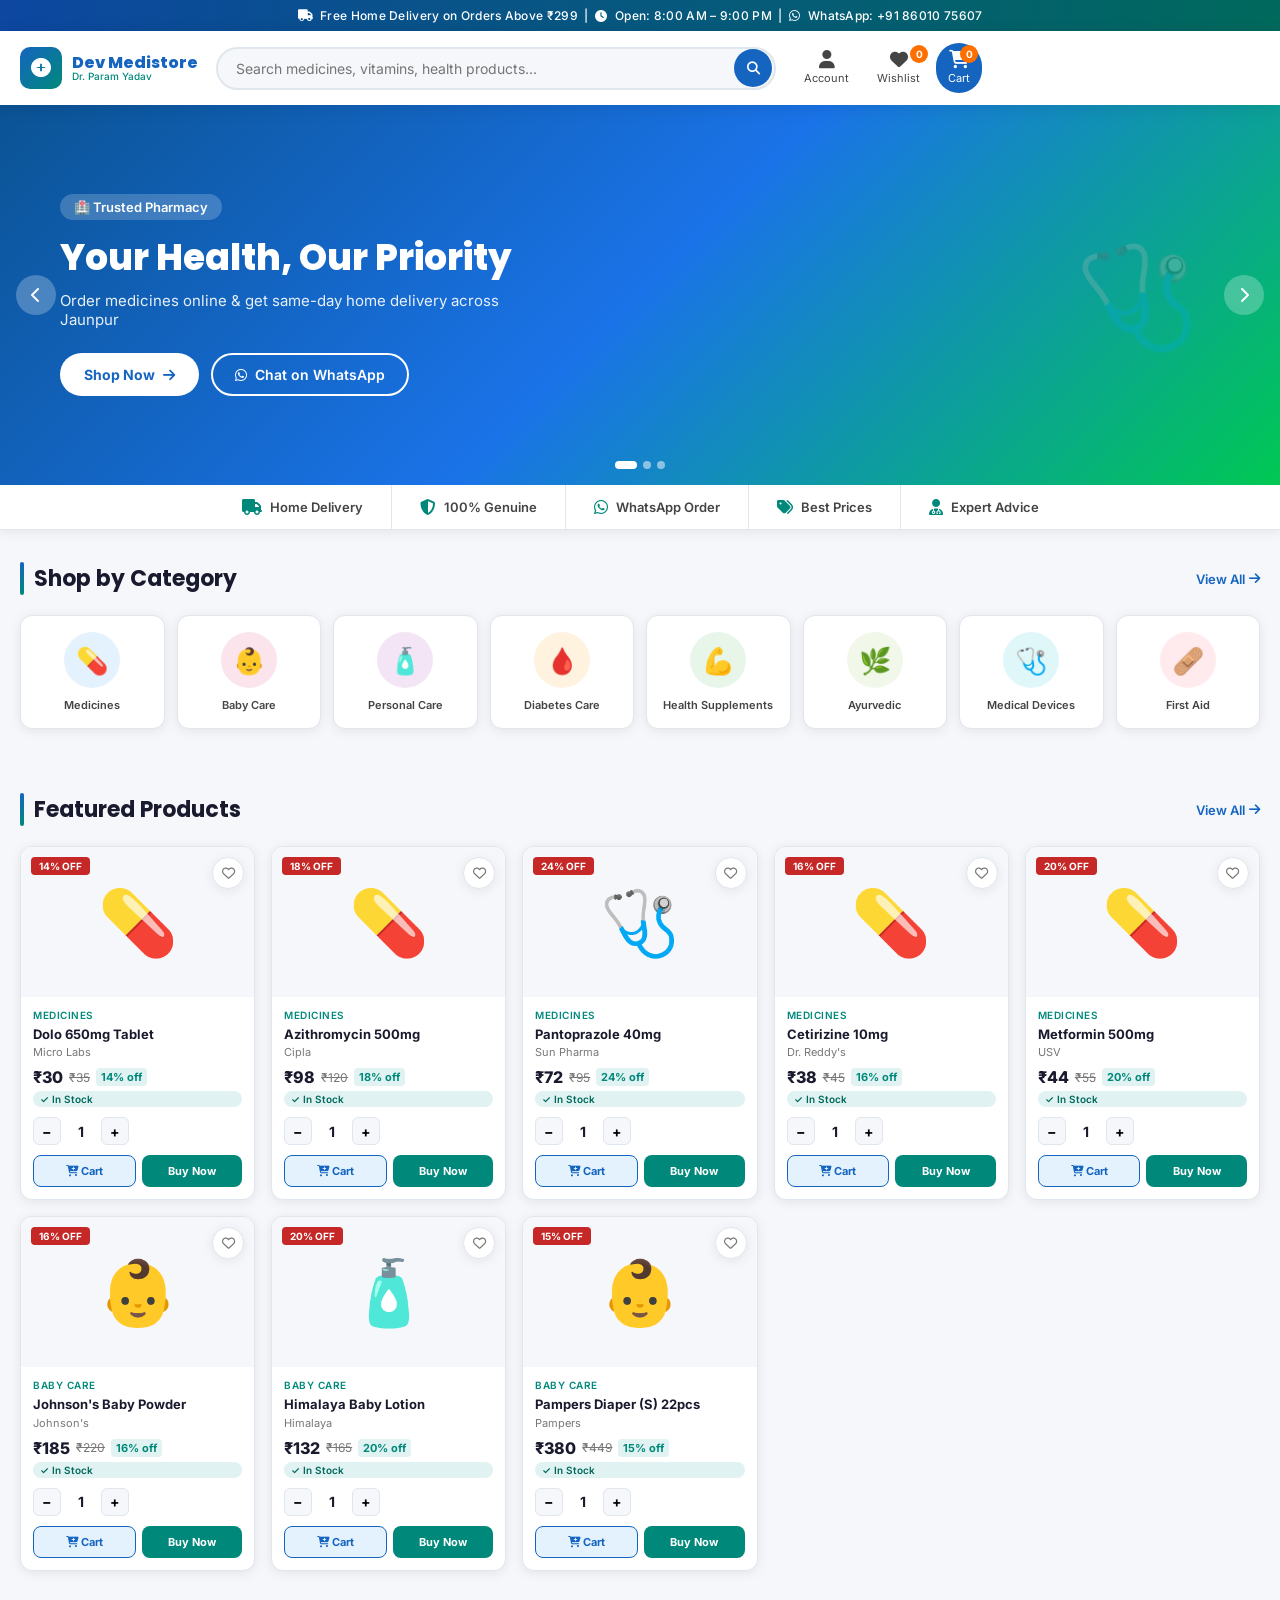
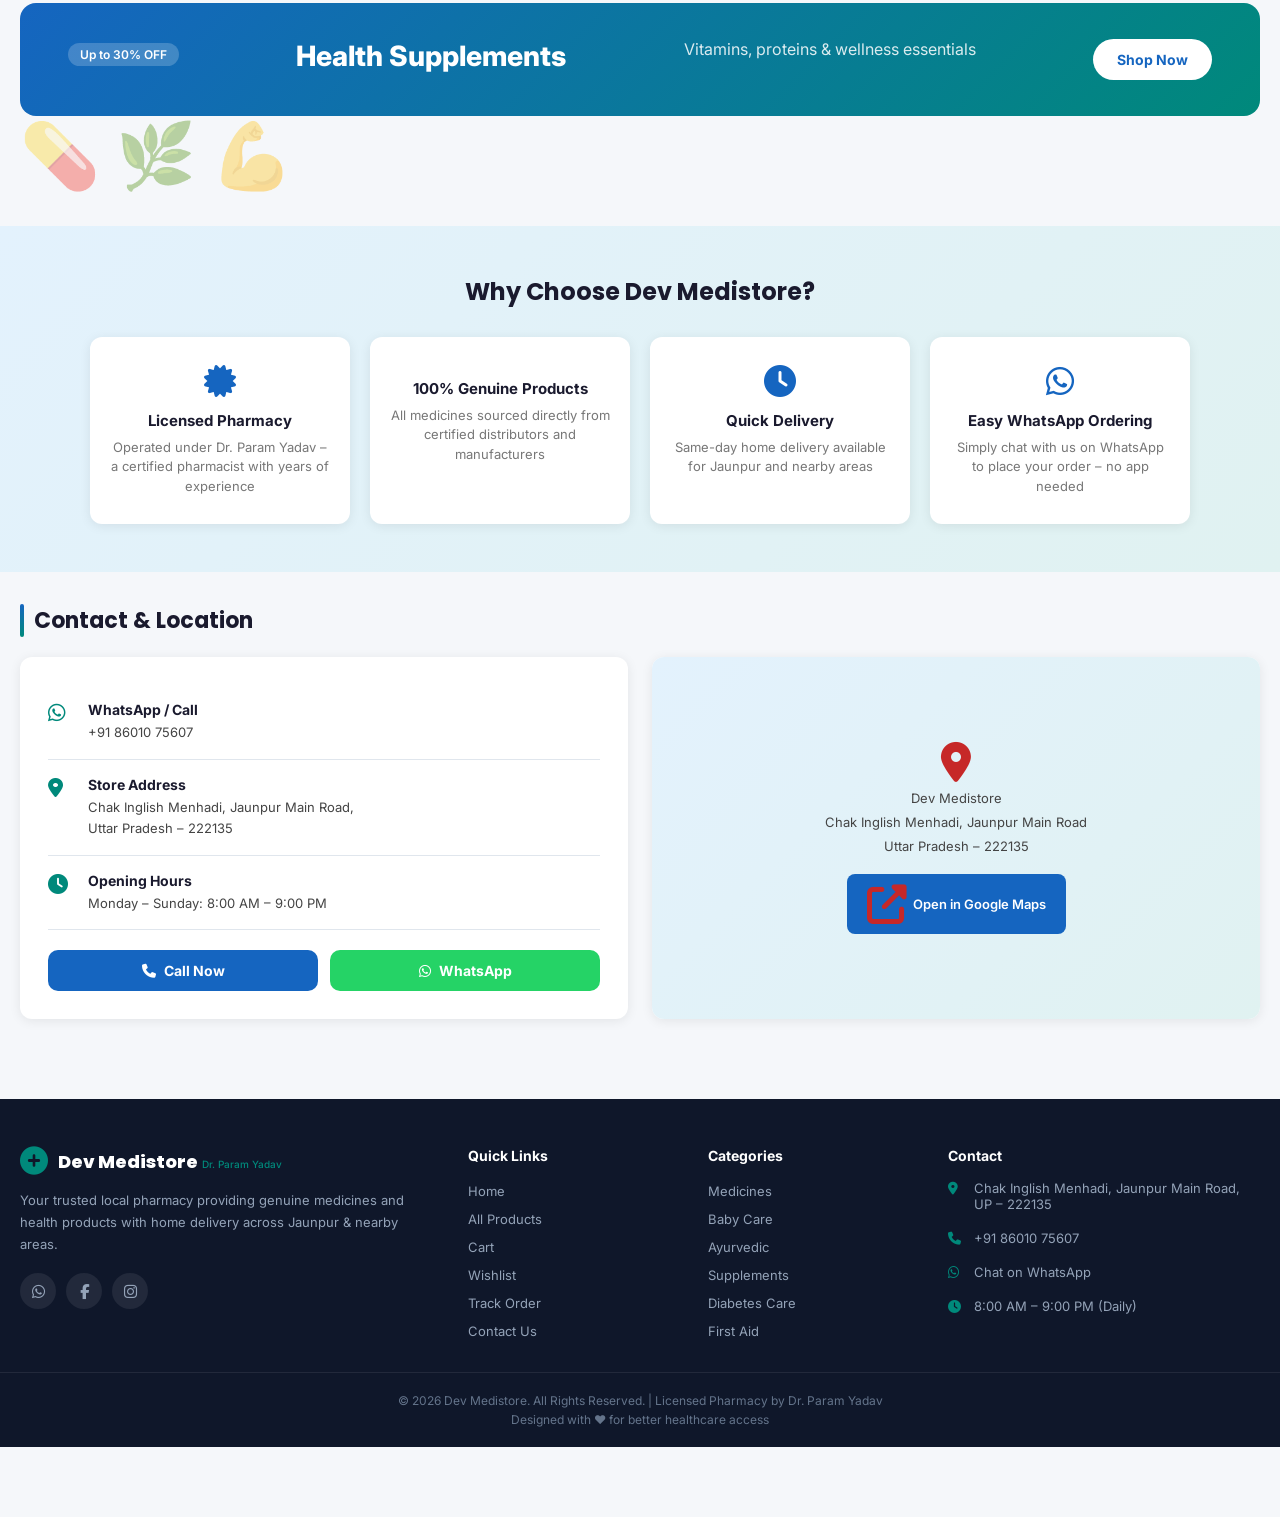
==== index.html @ 7c468713 "Add files via upload" ====
<!DOCTYPE html>
<html lang="en">
<head>
  <meta charset="UTF-8" />
  <meta name="viewport" content="width=device-width, initial-scale=1.0" />
  <meta name="description" content="Dev Medistore - Your trusted online pharmacy in Jaunpur, UP. Order medicines online, get home delivery. Owner: Dr. Param Yadav." />
  <meta name="keywords" content="online pharmacy, medicine delivery, Jaunpur pharmacy, Dev Medistore, Dr Param Yadav" />
  <title>Dev Medistore – Online Pharmacy | Jaunpur, UP</title>

  <!-- Font Awesome -->
  <link rel="stylesheet" href="https://cdnjs.cloudflare.com/ajax/libs/font-awesome/6.5.0/css/all.min.css" />
  <!-- Google Fonts -->
  <link href="https://fonts.googleapis.com/css2?family=Inter:wght@300;400;500;600;700;800&family=Poppins:wght@400;600;700;800&display=swap" rel="stylesheet" />
  <link rel="stylesheet" href="style.css" />
</head>
<body>

<!-- ═══════════════════════════════════════════
     TOP ANNOUNCEMENT BAR
═══════════════════════════════════════════ -->
<div class="announcement-bar">
  <span><i class="fas fa-truck"></i> Free Home Delivery on Orders Above ₹299 &nbsp;|&nbsp;</span>
  <span><i class="fas fa-clock"></i> Open: 8:00 AM – 9:00 PM &nbsp;|&nbsp;</span>
  <span><i class="fab fa-whatsapp"></i> WhatsApp: +91 86010 75607</span>
</div>

<!-- ═══════════════════════════════════════════
     STICKY NAVIGATION BAR
═══════════════════════════════════════════ -->
<header class="navbar" id="navbar">
  <div class="nav-container">
    <!-- Logo -->
    <a href="#home" class="nav-logo" onclick="showPage('home')">
      <div class="logo-icon"><i class="fas fa-plus-circle"></i></div>
      <div class="logo-text">
        <span class="logo-main">Dev Medistore</span>
        <span class="logo-sub">Dr. Param Yadav</span>
      </div>
    </a>

    <!-- Search Bar -->
    <div class="nav-search">
      <input type="text" id="searchInput" placeholder="Search medicines, vitamins, health products..." autocomplete="off" />
      <button class="search-btn" onclick="performSearch()"><i class="fas fa-search"></i></button>
      <div class="search-dropdown" id="searchDropdown"></div>
    </div>

    <!-- Nav Actions -->
    <div class="nav-actions">
      <button class="nav-btn" onclick="showPage('account')"><i class="fas fa-user"></i><span>Account</span></button>
      <button class="nav-btn" onclick="showPage('wishlist')">
        <i class="fas fa-heart"></i><span>Wishlist</span>
        <span class="badge" id="wishlistBadge">0</span>
      </button>
      <button class="nav-btn cart-btn" onclick="showPage('cart')">
        <i class="fas fa-shopping-cart"></i><span>Cart</span>
        <span class="badge" id="cartBadge">0</span>
      </button>
    </div>

    <!-- Hamburger -->
    <button class="hamburger" id="hamburger" onclick="toggleMobileMenu()">
      <i class="fas fa-bars"></i>
    </button>
  </div>

  <!-- Mobile Menu -->
  <div class="mobile-menu" id="mobileMenu">
    <a href="#" onclick="showPage('home'); toggleMobileMenu()"><i class="fas fa-home"></i> Home</a>
    <a href="#" onclick="showPage('products'); toggleMobileMenu()"><i class="fas fa-pills"></i> Products</a>
    <a href="#" onclick="showPage('account'); toggleMobileMenu()"><i class="fas fa-user"></i> Account</a>
    <a href="#" onclick="showPage('wishlist'); toggleMobileMenu()"><i class="fas fa-heart"></i> Wishlist</a>
    <a href="#" onclick="showPage('cart'); toggleMobileMenu()"><i class="fas fa-cart-shopping"></i> Cart</a>
    <a href="#" onclick="showPage('tracking'); toggleMobileMenu()"><i class="fas fa-map-marker-alt"></i> Track Order</a>
    <a href="#contact" onclick="toggleMobileMenu()"><i class="fas fa-phone"></i> Contact</a>
  </div>
</header>

<!-- ═══════════════════════════════════════════
     ALL PAGE SECTIONS (toggled via JS)
═══════════════════════════════════════════ -->
<main id="mainContent">

  <!-- ─── HOME PAGE ─── -->
  <section id="page-home" class="page active">

    <!-- Hero Banner Slider -->
    <div class="hero-slider" id="heroSlider">
      <div class="slide active" style="background: linear-gradient(135deg, #0b5394 0%, #1a73e8 50%, #00c853 100%);">
        <div class="slide-content">
          <span class="slide-badge">🏥 Trusted Pharmacy</span>
          <h1>Your Health, Our Priority</h1>
          <p>Order medicines online & get same-day home delivery across Jaunpur</p>
          <div class="slide-actions">
            <button class="btn-primary" onclick="showPage('products')">Shop Now <i class="fas fa-arrow-right"></i></button>
            <button class="btn-outline" onclick="window.open('https://wa.me/918601075607','_blank')"><i class="fab fa-whatsapp"></i> Chat on WhatsApp</button>
          </div>
        </div>
        <div class="slide-visual">🩺</div>
      </div>
      <div class="slide" style="background: linear-gradient(135deg, #1b5e20 0%, #2e7d32 50%, #43a047 100%);">
        <div class="slide-content">
          <span class="slide-badge">🌿 Ayurvedic Range</span>
          <h1>Nature's Best Remedies</h1>
          <p>Explore our wide range of Ayurvedic & herbal products for holistic wellness</p>
          <div class="slide-actions">
            <button class="btn-primary" onclick="filterCategory('Ayurvedic'); showPage('products')">Explore Now <i class="fas fa-leaf"></i></button>
          </div>
        </div>
        <div class="slide-visual">🌿</div>
      </div>
      <div class="slide" style="background: linear-gradient(135deg, #880e4f 0%, #c2185b 50%, #e91e63 100%);">
        <div class="slide-content">
          <span class="slide-badge">👶 Baby Care</span>
          <h1>Gentle Care for Little Ones</h1>
          <p>Premium baby care products – safe, gentle, and trusted by parents</p>
          <div class="slide-actions">
            <button class="btn-primary" onclick="filterCategory('Baby Care'); showPage('products')">Shop Baby Care <i class="fas fa-baby"></i></button>
          </div>
        </div>
        <div class="slide-visual">👶</div>
      </div>
      <!-- Slider Controls -->
      <button class="slider-prev" onclick="changeSlide(-1)"><i class="fas fa-chevron-left"></i></button>
      <button class="slider-next" onclick="changeSlide(1)"><i class="fas fa-chevron-right"></i></button>
      <div class="slider-dots" id="sliderDots"></div>
    </div>

    <!-- Quick Features Strip -->
    <div class="features-strip">
      <div class="feature-item"><i class="fas fa-truck"></i><span>Home Delivery</span></div>
      <div class="feature-item"><i class="fas fa-shield-alt"></i><span>100% Genuine</span></div>
      <div class="feature-item"><i class="fab fa-whatsapp"></i><span>WhatsApp Order</span></div>
      <div class="feature-item"><i class="fas fa-tags"></i><span>Best Prices</span></div>
      <div class="feature-item"><i class="fas fa-user-md"></i><span>Expert Advice</span></div>
    </div>

    <!-- Categories Section -->
    <div class="section-container">
      <div class="section-header">
        <h2>Shop by Category</h2>
        <a href="#" onclick="showPage('products')" class="view-all">View All <i class="fas fa-arrow-right"></i></a>
      </div>
      <div class="categories-grid">
        <div class="cat-card" onclick="filterCategory('Medicines'); showPage('products')">
          <div class="cat-icon" style="background:#e3f2fd;color:#1565c0">💊</div>
          <span>Medicines</span>
        </div>
        <div class="cat-card" onclick="filterCategory('Baby Care'); showPage('products')">
          <div class="cat-icon" style="background:#fce4ec;color:#ad1457">👶</div>
          <span>Baby Care</span>
        </div>
        <div class="cat-card" onclick="filterCategory('Personal Care'); showPage('products')">
          <div class="cat-icon" style="background:#f3e5f5;color:#6a1b9a">🧴</div>
          <span>Personal Care</span>
        </div>
        <div class="cat-card" onclick="filterCategory('Diabetes Care'); showPage('products')">
          <div class="cat-icon" style="background:#fff3e0;color:#e65100">🩸</div>
          <span>Diabetes Care</span>
        </div>
        <div class="cat-card" onclick="filterCategory('Health Supplements'); showPage('products')">
          <div class="cat-icon" style="background:#e8f5e9;color:#1b5e20">💪</div>
          <span>Health Supplements</span>
        </div>
        <div class="cat-card" onclick="filterCategory('Ayurvedic'); showPage('products')">
          <div class="cat-icon" style="background:#f1f8e9;color:#33691e">🌿</div>
          <span>Ayurvedic</span>
        </div>
        <div class="cat-card" onclick="filterCategory('Medical Devices'); showPage('products')">
          <div class="cat-icon" style="background:#e0f7fa;color:#00695c">🩺</div>
          <span>Medical Devices</span>
        </div>
        <div class="cat-card" onclick="filterCategory('First Aid'); showPage('products')">
          <div class="cat-icon" style="background:#ffebee;color:#b71c1c">🩹</div>
          <span>First Aid</span>
        </div>
      </div>
    </div>

    <!-- Featured Products -->
    <div class="section-container">
      <div class="section-header">
        <h2>Featured Products</h2>
        <a href="#" onclick="showPage('products')" class="view-all">View All <i class="fas fa-arrow-right"></i></a>
      </div>
      <div class="products-grid" id="featuredProducts"></div>
    </div>

    <!-- Health Supplements Banner -->
    <div class="promo-banner">
      <div class="promo-left">
        <span class="promo-tag">Up to 30% OFF</span>
        <h3>Health Supplements</h3>
        <p>Vitamins, proteins & wellness essentials</p>
        <button class="btn-primary" onclick="filterCategory('Health Supplements'); showPage('products')">Shop Now</button>
      </div>
      <div class="promo-right">💊 🌿 💪</div>
    </div>

    <!-- Trust Section -->
    <div class="trust-section">
      <h2>Why Choose Dev Medistore?</h2>
      <div class="trust-grid">
        <div class="trust-card">
          <i class="fas fa-certificate"></i>
          <h4>Licensed Pharmacy</h4>
          <p>Operated under Dr. Param Yadav – a certified pharmacist with years of experience</p>
        </div>
        <div class="trust-card">
          <i class="fas fa-shield-check"></i>
          <h4>100% Genuine Products</h4>
          <p>All medicines sourced directly from certified distributors and manufacturers</p>
        </div>
        <div class="trust-card">
          <i class="fas fa-clock"></i>
          <h4>Quick Delivery</h4>
          <p>Same-day home delivery available for Jaunpur and nearby areas</p>
        </div>
        <div class="trust-card">
          <i class="fab fa-whatsapp"></i>
          <h4>Easy WhatsApp Ordering</h4>
          <p>Simply chat with us on WhatsApp to place your order – no app needed</p>
        </div>
      </div>
    </div>

    <!-- Contact Section -->
    <div class="section-container" id="contact">
      <div class="section-header"><h2>Contact & Location</h2></div>
      <div class="contact-grid">
        <div class="contact-info">
          <div class="contact-item">
            <i class="fab fa-whatsapp"></i>
            <div>
              <strong>WhatsApp / Call</strong>
              <span>+91 86010 75607</span>
            </div>
          </div>
          <div class="contact-item">
            <i class="fas fa-map-marker-alt"></i>
            <div>
              <strong>Store Address</strong>
              <span>Chak Inglish Menhadi, Jaunpur Main Road,<br>Uttar Pradesh – 222135</span>
            </div>
          </div>
          <div class="contact-item">
            <i class="fas fa-clock"></i>
            <div>
              <strong>Opening Hours</strong>
              <span>Monday – Sunday: 8:00 AM – 9:00 PM</span>
            </div>
          </div>
          <div class="contact-actions">
            <a href="tel:+918601075607" class="btn-call"><i class="fas fa-phone"></i> Call Now</a>
            <a href="https://wa.me/918601075607" target="_blank" class="btn-whatsapp"><i class="fab fa-whatsapp"></i> WhatsApp</a>
          </div>
        </div>
        <div class="contact-map">
          <div class="map-placeholder">
            <i class="fas fa-map-marker-alt"></i>
            <p>Dev Medistore</p>
            <p>Chak Inglish Menhadi, Jaunpur Main Road</p>
            <p>Uttar Pradesh – 222135</p>
            <a href="https://www.google.com/maps/search/Chak+Inglish+Menhadi+Jaunpur+UP+222135" target="_blank" class="map-link">
              <i class="fas fa-external-link-alt"></i> Open in Google Maps
            </a>
          </div>
        </div>
      </div>
    </div>
  </section>

  <!-- ─── PRODUCTS PAGE ─── -->
  <section id="page-products" class="page">
    <div class="products-page-layout">
      <!-- Filter Sidebar -->
      <aside class="filter-sidebar" id="filterSidebar">
        <div class="filter-header">
          <h3>Filters</h3>
          <button onclick="clearFilters()" class="clear-filters">Clear All</button>
        </div>

        <!-- Category Filter -->
        <div class="filter-group">
          <h4>Category</h4>
          <label><input type="radio" name="cat" value="All" checked onchange="applyFilters()"> All</label>
          <label><input type="radio" name="cat" value="Medicines" onchange="applyFilters()"> Medicines</label>
          <label><input type="radio" name="cat" value="Baby Care" onchange="applyFilters()"> Baby Care</label>
          <label><input type="radio" name="cat" value="Personal Care" onchange="applyFilters()"> Personal Care</label>
          <label><input type="radio" name="cat" value="Diabetes Care" onchange="applyFilters()"> Diabetes Care</label>
          <label><input type="radio" name="cat" value="Health Supplements" onchange="applyFilters()"> Health Supplements</label>
          <label><input type="radio" name="cat" value="Ayurvedic" onchange="applyFilters()"> Ayurvedic</label>
          <label><input type="radio" name="cat" value="Medical Devices" onchange="applyFilters()"> Medical Devices</label>
          <label><input type="radio" name="cat" value="First Aid" onchange="applyFilters()"> First Aid</label>
        </div>

        <!-- Price Range -->
        <div class="filter-group">
          <h4>Price Range</h4>
          <input type="range" id="priceRange" min="0" max="2000" value="2000" oninput="document.getElementById('priceVal').textContent='₹'+this.value; applyFilters()">
          <span id="priceVal">₹2000</span>
        </div>

        <!-- Availability -->
        <div class="filter-group">
          <h4>Availability</h4>
          <label><input type="checkbox" id="inStockOnly" onchange="applyFilters()"> In Stock Only</label>
        </div>

        <!-- Discount -->
        <div class="filter-group">
          <h4>Discount</h4>
          <label><input type="radio" name="disc" value="0" checked onchange="applyFilters()"> All</label>
          <label><input type="radio" name="disc" value="10" onchange="applyFilters()"> 10% & Above</label>
          <label><input type="radio" name="disc" value="20" onchange="applyFilters()"> 20% & Above</label>
          <label><input type="radio" name="disc" value="30" onchange="applyFilters()"> 30% & Above</label>
        </div>
      </aside>

      <!-- Products Area -->
      <div class="products-area">
        <div class="products-toolbar">
          <button class="filter-toggle-btn" onclick="toggleFilterSidebar()"><i class="fas fa-filter"></i> Filters</button>
          <span id="productCount">Showing all products</span>
          <select id="sortSelect" onchange="applyFilters()">
            <option value="default">Sort By: Relevance</option>
            <option value="price-asc">Price: Low to High</option>
            <option value="price-desc">Price: High to Low</option>
            <option value="discount">Best Discount</option>
          </select>
        </div>
        <div class="products-grid" id="productsGrid"></div>
      </div>
    </div>
  </section>

  <!-- ─── CART PAGE ─── -->
  <section id="page-cart" class="page">
    <div class="page-container">
      <h2 class="page-title"><i class="fas fa-shopping-cart"></i> Your Cart</h2>
      <div class="cart-layout">
        <div class="cart-items-container">
          <div id="cartItems"></div>
        </div>
        <div class="cart-summary" id="cartSummary"></div>
      </div>
    </div>
  </section>

  <!-- ─── WISHLIST PAGE ─── -->
  <section id="page-wishlist" class="page">
    <div class="page-container">
      <h2 class="page-title"><i class="fas fa-heart"></i> Your Wishlist</h2>
      <div class="products-grid" id="wishlistGrid"></div>
    </div>
  </section>

  <!-- ─── ORDER TRACKING PAGE ─── -->
  <section id="page-tracking" class="page">
    <div class="page-container">
      <h2 class="page-title"><i class="fas fa-map-marker-alt"></i> Track Your Order</h2>
      <div class="tracking-container">
        <div class="tracking-search">
          <input type="text" id="trackingInput" placeholder="Enter Order ID (e.g., DM2024001)" />
          <button class="btn-primary" onclick="trackOrder()">Track</button>
        </div>
        <div id="trackingResult"></div>
        <div class="demo-orders">
          <p><strong>Demo Order IDs:</strong> DM2024001, DM2024002, DM2024003</p>
        </div>
      </div>
    </div>
  </section>

  <!-- ─── ACCOUNT PAGE ─── -->
  <section id="page-account" class="page">
    <div class="page-container">
      <div id="accountContent"></div>
    </div>
  </section>

</main>

<!-- ─── CHECKOUT MODAL ─── -->
<div class="modal-overlay" id="checkoutModal" onclick="closeModal('checkoutModal')">
  <div class="modal" onclick="event.stopPropagation()">
    <div class="modal-header">
      <h3><i class="fab fa-whatsapp"></i> WhatsApp Checkout</h3>
      <button onclick="closeModal('checkoutModal')" class="modal-close"><i class="fas fa-times"></i></button>
    </div>
    <div class="modal-body">
      <p class="modal-note">Your order will be sent directly to our WhatsApp for confirmation.</p>
      <div class="form-group">
        <label>Your Full Name *</label>
        <input type="text" id="custName" placeholder="Enter your name" />
      </div>
      <div class="form-group">
        <label>Mobile Number *</label>
        <input type="tel" id="custPhone" placeholder="+91 XXXXX XXXXX" />
      </div>
      <div class="form-group">
        <label>Delivery Address *</label>
        <textarea id="custAddress" rows="3" placeholder="House No, Street, Village, City, PIN"></textarea>
      </div>
      <button class="btn-whatsapp-full" onclick="placeOrder()">
        <i class="fab fa-whatsapp"></i> Place Order on WhatsApp
      </button>
    </div>
  </div>
</div>

<!-- ─── PRODUCT DETAIL MODAL ─── -->
<div class="modal-overlay" id="productModal" onclick="closeModal('productModal')">
  <div class="modal modal-large" onclick="event.stopPropagation()">
    <button onclick="closeModal('productModal')" class="modal-close"><i class="fas fa-times"></i></button>
    <div id="productModalContent"></div>
  </div>
</div>

<!-- ═══════════════════════════════════════════
     FOOTER
═══════════════════════════════════════════ -->
<footer class="footer">
  <div class="footer-top">
    <div class="footer-col footer-brand">
      <div class="footer-logo">
        <i class="fas fa-plus-circle"></i>
        <div>
          <span class="logo-main">Dev Medistore</span>
          <span class="logo-sub">Dr. Param Yadav</span>
        </div>
      </div>
      <p>Your trusted local pharmacy providing genuine medicines and health products with home delivery across Jaunpur & nearby areas.</p>
      <div class="social-icons">
        <a href="https://wa.me/918601075607" target="_blank"><i class="fab fa-whatsapp"></i></a>
        <a href="#"><i class="fab fa-facebook-f"></i></a>
        <a href="#"><i class="fab fa-instagram"></i></a>
      </div>
    </div>

    <div class="footer-col">
      <h4>Quick Links</h4>
      <ul>
        <li><a href="#" onclick="showPage('home')">Home</a></li>
        <li><a href="#" onclick="showPage('products')">All Products</a></li>
        <li><a href="#" onclick="showPage('cart')">Cart</a></li>
        <li><a href="#" onclick="showPage('wishlist')">Wishlist</a></li>
        <li><a href="#" onclick="showPage('tracking')">Track Order</a></li>
        <li><a href="#contact">Contact Us</a></li>
      </ul>
    </div>

    <div class="footer-col">
      <h4>Categories</h4>
      <ul>
        <li><a href="#" onclick="filterCategory('Medicines'); showPage('products')">Medicines</a></li>
        <li><a href="#" onclick="filterCategory('Baby Care'); showPage('products')">Baby Care</a></li>
        <li><a href="#" onclick="filterCategory('Ayurvedic'); showPage('products')">Ayurvedic</a></li>
        <li><a href="#" onclick="filterCategory('Health Supplements'); showPage('products')">Supplements</a></li>
        <li><a href="#" onclick="filterCategory('Diabetes Care'); showPage('products')">Diabetes Care</a></li>
        <li><a href="#" onclick="filterCategory('First Aid'); showPage('products')">First Aid</a></li>
      </ul>
    </div>

    <div class="footer-col">
      <h4>Contact</h4>
      <ul class="contact-list">
        <li><i class="fas fa-map-marker-alt"></i> Chak Inglish Menhadi, Jaunpur Main Road, UP – 222135</li>
        <li><i class="fas fa-phone"></i> <a href="tel:+918601075607">+91 86010 75607</a></li>
        <li><i class="fab fa-whatsapp"></i> <a href="https://wa.me/918601075607" target="_blank">Chat on WhatsApp</a></li>
        <li><i class="fas fa-clock"></i> 8:00 AM – 9:00 PM (Daily)</li>
      </ul>
    </div>
  </div>

  <div class="footer-bottom">
    <p>© 2026 Dev Medistore. All Rights Reserved. | Licensed Pharmacy by Dr. Param Yadav</p>
    <p>Designed with ❤️ for better healthcare access</p>
  </div>
</footer>

<!-- ─── STICKY BOTTOM NAVIGATION (Mobile) ─── -->
<nav class="bottom-nav">
  <button onclick="showPage('home')" class="bottom-nav-btn active" id="bn-home">
    <i class="fas fa-home"></i><span>Home</span>
  </button>
  <button onclick="showPage('products')" class="bottom-nav-btn" id="bn-products">
    <i class="fas fa-th-large"></i><span>Categories</span>
  </button>
  <button onclick="showPage('cart')" class="bottom-nav-btn" id="bn-cart">
    <i class="fas fa-shopping-cart"></i><span>Cart</span>
    <span class="bottom-badge" id="cartBadgeMobile">0</span>
  </button>
  <button onclick="showPage('wishlist')" class="bottom-nav-btn" id="bn-wishlist">
    <i class="fas fa-heart"></i><span>Wishlist</span>
  </button>
  <button onclick="showPage('account')" class="bottom-nav-btn" id="bn-account">
    <i class="fas fa-user"></i><span>Account</span>
  </button>
</nav>

<!-- Toast Notification -->
<div class="toast" id="toast"></div>

<script src="script.js"></script>
</body>
</html>
---- style.css ----
/* ═══════════════════════════════════════════════════════════
   DEV MEDISTORE – MAIN STYLESHEET
   Color Palette: White #ffffff | Green #00897b | Blue #1565c0
   Font: Inter (body) | Poppins (headings)
═══════════════════════════════════════════════════════════ */

/* ── RESET & BASE ── */
*, *::before, *::after { box-sizing: border-box; margin: 0; padding: 0; }

:root {
  --primary: #1565c0;
  --primary-dark: #0d47a1;
  --primary-light: #e3f2fd;
  --green: #00897b;
  --green-dark: #00695c;
  --green-light: #e0f2f1;
  --accent: #ff6f00;
  --danger: #c62828;
  --text-dark: #1a1a2e;
  --text-med: #444;
  --text-light: #777;
  --bg: #f5f7fa;
  --card-bg: #ffffff;
  --border: #e0e6ed;
  --shadow: 0 2px 12px rgba(0,0,0,0.08);
  --shadow-hover: 0 8px 30px rgba(0,0,0,0.14);
  --radius: 12px;
  --radius-sm: 8px;
  --transition: all 0.25s ease;
}

html { scroll-behavior: smooth; }

body {
  font-family: 'Inter', sans-serif;
  background: var(--bg);
  color: var(--text-dark);
  min-height: 100vh;
  overflow-x: hidden;
  padding-bottom: 70px; /* Bottom nav space */
}

a { text-decoration: none; color: inherit; }
ul { list-style: none; }
img { max-width: 100%; }
input, select, textarea, button { font-family: inherit; outline: none; }

/* ── SCROLLBAR ── */
::-webkit-scrollbar { width: 6px; }
::-webkit-scrollbar-track { background: #f1f1f1; }
::-webkit-scrollbar-thumb { background: var(--primary); border-radius: 3px; }

/* ══════════════════════════════════════════
   ANNOUNCEMENT BAR
══════════════════════════════════════════ */
.announcement-bar {
  background: linear-gradient(90deg, var(--primary-dark), var(--green-dark));
  color: white;
  text-align: center;
  padding: 8px 16px;
  font-size: 12px;
  font-weight: 500;
  letter-spacing: 0.3px;
}
.announcement-bar i { margin-right: 4px; }

/* ══════════════════════════════════════════
   NAVBAR
══════════════════════════════════════════ */
.navbar {
  position: sticky;
  top: 0;
  z-index: 1000;
  background: white;
  box-shadow: 0 2px 16px rgba(0,0,0,0.1);
  transition: var(--transition);
}

.nav-container {
  max-width: 1400px;
  margin: 0 auto;
  padding: 12px 20px;
  display: flex;
  align-items: center;
  gap: 16px;
}

/* Logo */
.nav-logo {
  display: flex;
  align-items: center;
  gap: 10px;
  min-width: 180px;
  text-decoration: none;
}
.logo-icon {
  width: 42px;
  height: 42px;
  background: linear-gradient(135deg, var(--primary), var(--green));
  border-radius: 10px;
  display: flex;
  align-items: center;
  justify-content: center;
  color: white;
  font-size: 20px;
}
.logo-text { display: flex; flex-direction: column; line-height: 1.1; }
.logo-main {
  font-family: 'Poppins', sans-serif;
  font-weight: 800;
  font-size: 16px;
  color: var(--primary);
}
.logo-sub { font-size: 10px; color: var(--green); font-weight: 500; }

/* Search */
.nav-search {
  flex: 1;
  position: relative;
  max-width: 560px;
}
.nav-search input {
  width: 100%;
  padding: 11px 50px 11px 18px;
  border: 2px solid var(--border);
  border-radius: 30px;
  font-size: 14px;
  background: var(--bg);
  transition: var(--transition);
}
.nav-search input:focus {
  border-color: var(--primary);
  background: white;
  box-shadow: 0 0 0 3px rgba(21,101,192,0.12);
}
.search-btn {
  position: absolute;
  right: 4px;
  top: 50%;
  transform: translateY(-50%);
  background: var(--primary);
  color: white;
  border: none;
  width: 38px;
  height: 38px;
  border-radius: 50%;
  cursor: pointer;
  transition: var(--transition);
}
.search-btn:hover { background: var(--primary-dark); }

/* Search Dropdown */
.search-dropdown {
  position: absolute;
  top: calc(100% + 6px);
  left: 0;
  right: 0;
  background: white;
  border: 1px solid var(--border);
  border-radius: var(--radius);
  box-shadow: var(--shadow-hover);
  max-height: 320px;
  overflow-y: auto;
  display: none;
  z-index: 200;
}
.search-dropdown.active { display: block; }
.search-result-item {
  padding: 10px 16px;
  cursor: pointer;
  display: flex;
  align-items: center;
  gap: 10px;
  border-bottom: 1px solid var(--border);
  transition: background 0.15s;
}
.search-result-item:hover { background: var(--primary-light); }
.search-result-item:last-child { border-bottom: none; }
.sri-emoji { font-size: 20px; }
.sri-name { font-weight: 600; font-size: 13px; }
.sri-brand { font-size: 11px; color: var(--text-light); }
.sri-price { margin-left: auto; font-weight: 700; color: var(--green); }

/* Nav Actions */
.nav-actions { display: flex; align-items: center; gap: 4px; }
.nav-btn {
  background: none;
  border: none;
  cursor: pointer;
  display: flex;
  flex-direction: column;
  align-items: center;
  gap: 2px;
  padding: 8px 12px;
  border-radius: var(--radius-sm);
  font-size: 11px;
  color: var(--text-med);
  position: relative;
  transition: var(--transition);
}
.nav-btn i { font-size: 18px; }
.nav-btn:hover { background: var(--primary-light); color: var(--primary); }
.cart-btn { background: var(--primary); color: white !important; border-radius: 24px; }
.cart-btn:hover { background: var(--primary-dark) !important; color: white !important; }

.badge {
  position: absolute;
  top: 2px;
  right: 4px;
  background: var(--accent);
  color: white;
  font-size: 10px;
  font-weight: 700;
  width: 18px;
  height: 18px;
  border-radius: 50%;
  display: flex;
  align-items: center;
  justify-content: center;
}

/* Hamburger */
.hamburger {
  display: none;
  background: none;
  border: none;
  font-size: 22px;
  cursor: pointer;
  color: var(--text-dark);
  padding: 8px;
}

/* Mobile Menu */
.mobile-menu {
  display: none;
  flex-direction: column;
  background: white;
  border-top: 1px solid var(--border);
  padding: 12px 0;
}
.mobile-menu.open { display: flex; }
.mobile-menu a {
  padding: 12px 24px;
  font-size: 15px;
  font-weight: 500;
  color: var(--text-dark);
  display: flex;
  align-items: center;
  gap: 12px;
  border-bottom: 1px solid var(--border);
}
.mobile-menu a:hover { background: var(--primary-light); color: var(--primary); }

/* ══════════════════════════════════════════
   PAGE SYSTEM
══════════════════════════════════════════ */
.page { display: none; }
.page.active { display: block; }
.page-container { max-width: 1200px; margin: 0 auto; padding: 24px 16px; }
.page-title {
  font-family: 'Poppins', sans-serif;
  font-size: 24px;
  font-weight: 700;
  margin-bottom: 24px;
  color: var(--primary);
  display: flex;
  align-items: center;
  gap: 10px;
}

/* ══════════════════════════════════════════
   HERO SLIDER
══════════════════════════════════════════ */
.hero-slider {
  position: relative;
  overflow: hidden;
  height: 380px;
}
.slide {
  position: absolute;
  inset: 0;
  display: flex;
  align-items: center;
  padding: 40px 60px;
  opacity: 0;
  transform: translateX(60px);
  transition: all 0.5s ease;
  pointer-events: none;
}
.slide.active {
  opacity: 1;
  transform: translateX(0);
  pointer-events: all;
}

.slide-content { color: white; max-width: 500px; }
.slide-badge {
  display: inline-block;
  background: rgba(255,255,255,0.2);
  backdrop-filter: blur(6px);
  padding: 5px 14px;
  border-radius: 20px;
  font-size: 13px;
  font-weight: 600;
  margin-bottom: 16px;
}
.slide-content h1 {
  font-family: 'Poppins', sans-serif;
  font-size: 36px;
  font-weight: 800;
  line-height: 1.2;
  margin-bottom: 12px;
}
.slide-content p { font-size: 15px; opacity: 0.9; margin-bottom: 24px; }
.slide-actions { display: flex; gap: 12px; flex-wrap: wrap; }

.slide-visual {
  font-size: 100px;
  position: absolute;
  right: 80px;
  opacity: 0.25;
  animation: float 3s ease-in-out infinite;
}
@keyframes float {
  0%, 100% { transform: translateY(0); }
  50% { transform: translateY(-12px); }
}

.btn-primary {
  background: white;
  color: var(--primary);
  border: none;
  padding: 12px 24px;
  border-radius: 30px;
  font-weight: 700;
  font-size: 14px;
  cursor: pointer;
  transition: var(--transition);
  display: inline-flex;
  align-items: center;
  gap: 8px;
}
.btn-primary:hover { transform: translateY(-2px); box-shadow: 0 6px 20px rgba(0,0,0,0.2); }

.btn-outline {
  background: transparent;
  color: white;
  border: 2px solid white;
  padding: 11px 22px;
  border-radius: 30px;
  font-weight: 600;
  font-size: 14px;
  cursor: pointer;
  transition: var(--transition);
  display: inline-flex;
  align-items: center;
  gap: 8px;
}
.btn-outline:hover { background: white; color: var(--primary); }

/* Slider controls */
.slider-prev, .slider-next {
  position: absolute;
  top: 50%;
  transform: translateY(-50%);
  background: rgba(255,255,255,0.25);
  backdrop-filter: blur(6px);
  color: white;
  border: none;
  width: 40px;
  height: 40px;
  border-radius: 50%;
  cursor: pointer;
  font-size: 16px;
  z-index: 10;
  transition: var(--transition);
}
.slider-prev { left: 16px; }
.slider-next { right: 16px; }
.slider-prev:hover, .slider-next:hover { background: rgba(255,255,255,0.45); }

.slider-dots {
  position: absolute;
  bottom: 16px;
  left: 50%;
  transform: translateX(-50%);
  display: flex;
  gap: 6px;
}
.dot {
  width: 8px;
  height: 8px;
  border-radius: 50%;
  background: rgba(255,255,255,0.5);
  cursor: pointer;
  transition: var(--transition);
}
.dot.active { background: white; width: 22px; border-radius: 4px; }

/* ══════════════════════════════════════════
   FEATURES STRIP
══════════════════════════════════════════ */
.features-strip {
  background: white;
  display: flex;
  justify-content: center;
  flex-wrap: wrap;
  gap: 0;
  border-bottom: 1px solid var(--border);
  box-shadow: var(--shadow);
}
.feature-item {
  display: flex;
  align-items: center;
  gap: 8px;
  padding: 14px 28px;
  font-size: 13px;
  font-weight: 600;
  color: var(--text-med);
  border-right: 1px solid var(--border);
  transition: var(--transition);
}
.feature-item:last-child { border-right: none; }
.feature-item i { color: var(--green); font-size: 16px; }
.feature-item:hover { color: var(--primary); background: var(--primary-light); }

/* ══════════════════════════════════════════
   SECTION CONTAINER & HEADER
══════════════════════════════════════════ */
.section-container {
  max-width: 1400px;
  margin: 0 auto;
  padding: 32px 20px;
}
.section-header {
  display: flex;
  align-items: center;
  justify-content: space-between;
  margin-bottom: 20px;
}
.section-header h2 {
  font-family: 'Poppins', sans-serif;
  font-size: 22px;
  font-weight: 700;
  color: var(--text-dark);
  position: relative;
  padding-left: 14px;
}
.section-header h2::before {
  content: '';
  position: absolute;
  left: 0;
  top: 0;
  bottom: 0;
  width: 4px;
  background: linear-gradient(to bottom, var(--primary), var(--green));
  border-radius: 2px;
}
.view-all {
  color: var(--primary);
  font-size: 13px;
  font-weight: 600;
  display: flex;
  align-items: center;
  gap: 4px;
  transition: var(--transition);
}
.view-all:hover { color: var(--green); }

/* ══════════════════════════════════════════
   CATEGORIES GRID
══════════════════════════════════════════ */
.categories-grid {
  display: grid;
  grid-template-columns: repeat(8, 1fr);
  gap: 12px;
}
.cat-card {
  background: white;
  border-radius: var(--radius);
  padding: 16px 8px;
  text-align: center;
  cursor: pointer;
  transition: var(--transition);
  border: 1px solid var(--border);
  box-shadow: var(--shadow);
}
.cat-card:hover {
  transform: translateY(-4px);
  box-shadow: var(--shadow-hover);
  border-color: var(--primary);
}
.cat-icon {
  width: 56px;
  height: 56px;
  border-radius: 50%;
  display: flex;
  align-items: center;
  justify-content: center;
  font-size: 26px;
  margin: 0 auto 10px;
}
.cat-card span {
  font-size: 11px;
  font-weight: 600;
  color: var(--text-med);
  display: block;
  line-height: 1.3;
}

/* ══════════════════════════════════════════
   PRODUCT CARD
══════════════════════════════════════════ */
.products-grid {
  display: grid;
  grid-template-columns: repeat(auto-fill, minmax(200px, 1fr));
  gap: 16px;
}

.product-card {
  background: white;
  border-radius: var(--radius);
  border: 1px solid var(--border);
  overflow: hidden;
  box-shadow: var(--shadow);
  transition: var(--transition);
  position: relative;
  display: flex;
  flex-direction: column;
}
.product-card:hover { transform: translateY(-4px); box-shadow: var(--shadow-hover); border-color: var(--primary); }

.product-badge {
  position: absolute;
  top: 10px;
  left: 10px;
  background: var(--danger);
  color: white;
  font-size: 10px;
  font-weight: 700;
  padding: 3px 8px;
  border-radius: 4px;
  z-index: 1;
}

.wishlist-btn {
  position: absolute;
  top: 10px;
  right: 10px;
  background: white;
  border: 1px solid var(--border);
  border-radius: 50%;
  width: 32px;
  height: 32px;
  display: flex;
  align-items: center;
  justify-content: center;
  cursor: pointer;
  color: var(--text-light);
  transition: var(--transition);
  z-index: 1;
  box-shadow: var(--shadow);
}
.wishlist-btn:hover, .wishlist-btn.active { color: #e53935; border-color: #e53935; transform: scale(1.15); }
.wishlist-btn.active { background: #fdecea; }

.product-image {
  height: 150px;
  display: flex;
  align-items: center;
  justify-content: center;
  font-size: 64px;
  background: var(--bg);
  padding: 16px;
  cursor: pointer;
}

.product-info { padding: 12px; flex: 1; display: flex; flex-direction: column; }
.product-category { font-size: 10px; color: var(--green); font-weight: 600; text-transform: uppercase; letter-spacing: 0.5px; }
.product-name {
  font-size: 13px;
  font-weight: 700;
  color: var(--text-dark);
  margin: 4px 0 2px;
  line-height: 1.4;
  cursor: pointer;
}
.product-name:hover { color: var(--primary); }
.product-brand { font-size: 11px; color: var(--text-light); margin-bottom: 8px; }

.price-row { display: flex; align-items: center; gap: 6px; flex-wrap: wrap; margin-bottom: 4px; }
.price-final { font-size: 16px; font-weight: 800; color: var(--text-dark); }
.price-mrp { font-size: 12px; color: var(--text-light); text-decoration: line-through; }
.price-discount { font-size: 11px; font-weight: 700; color: var(--green); background: var(--green-light); padding: 2px 5px; border-radius: 4px; }

.stock-label {
  font-size: 10px;
  font-weight: 600;
  padding: 2px 7px;
  border-radius: 10px;
  display: inline-block;
  margin-bottom: 10px;
}
.in-stock { background: var(--green-light); color: var(--green-dark); }
.out-of-stock { background: #ffebee; color: var(--danger); }

.qty-row {
  display: flex;
  align-items: center;
  gap: 6px;
  margin-bottom: 10px;
}
.qty-btn {
  background: var(--bg);
  border: 1px solid var(--border);
  width: 28px;
  height: 28px;
  border-radius: 6px;
  cursor: pointer;
  font-size: 14px;
  font-weight: 700;
  display: flex;
  align-items: center;
  justify-content: center;
  transition: var(--transition);
}
.qty-btn:hover { background: var(--primary-light); border-color: var(--primary); color: var(--primary); }
.qty-display { font-size: 14px; font-weight: 700; width: 28px; text-align: center; }

.card-actions { display: flex; gap: 6px; margin-top: auto; }
.btn-cart {
  flex: 1;
  background: var(--primary-light);
  color: var(--primary);
  border: 1px solid var(--primary);
  padding: 8px 4px;
  border-radius: var(--radius-sm);
  font-size: 11px;
  font-weight: 700;
  cursor: pointer;
  transition: var(--transition);
}
.btn-cart:hover { background: var(--primary); color: white; }
.btn-buy {
  flex: 1;
  background: var(--green);
  color: white;
  border: none;
  padding: 8px 4px;
  border-radius: var(--radius-sm);
  font-size: 11px;
  font-weight: 700;
  cursor: pointer;
  transition: var(--transition);
}
.btn-buy:hover { background: var(--green-dark); }

/* ══════════════════════════════════════════
   PROMO BANNER
══════════════════════════════════════════ */
.promo-banner {
  margin: 0 auto;
  max-width: 1400px;
  padding: 0 20px 32px;
}
.promo-banner > div:first-child {
  background: linear-gradient(135deg, #1565c0, #00897b);
  border-radius: 16px;
  padding: 36px 48px;
  display: flex;
  align-items: center;
  justify-content: space-between;
  color: white;
}
.promo-tag {
  background: rgba(255,255,255,0.2);
  padding: 4px 12px;
  border-radius: 20px;
  font-size: 12px;
  font-weight: 600;
  display: inline-block;
  margin-bottom: 10px;
}
.promo-left h3 { font-size: 28px; font-weight: 800; margin-bottom: 6px; }
.promo-left p { opacity: 0.85; margin-bottom: 20px; }
.promo-right { font-size: 64px; opacity: 0.4; }

/* ══════════════════════════════════════════
   TRUST SECTION
══════════════════════════════════════════ */
.trust-section {
  background: linear-gradient(135deg, var(--primary-light), var(--green-light));
  padding: 48px 20px;
  text-align: center;
}
.trust-section h2 {
  font-family: 'Poppins', sans-serif;
  font-size: 24px;
  font-weight: 700;
  margin-bottom: 28px;
  color: var(--text-dark);
}
.trust-grid {
  max-width: 1100px;
  margin: 0 auto;
  display: grid;
  grid-template-columns: repeat(4, 1fr);
  gap: 20px;
}
.trust-card {
  background: white;
  border-radius: var(--radius);
  padding: 28px 20px;
  box-shadow: var(--shadow);
  transition: var(--transition);
}
.trust-card:hover { transform: translateY(-4px); box-shadow: var(--shadow-hover); }
.trust-card i { font-size: 32px; color: var(--primary); margin-bottom: 14px; display: block; }
.trust-card h4 { font-size: 15px; font-weight: 700; margin-bottom: 8px; }
.trust-card p { font-size: 13px; color: var(--text-light); line-height: 1.5; }

/* ══════════════════════════════════════════
   CONTACT SECTION
══════════════════════════════════════════ */
.contact-grid {
  display: grid;
  grid-template-columns: 1fr 1fr;
  gap: 24px;
}
.contact-info {
  background: white;
  border-radius: var(--radius);
  padding: 28px;
  box-shadow: var(--shadow);
}
.contact-item {
  display: flex;
  align-items: flex-start;
  gap: 16px;
  padding: 16px 0;
  border-bottom: 1px solid var(--border);
}
.contact-item:last-of-type { border-bottom: none; }
.contact-item i {
  font-size: 20px;
  color: var(--green);
  min-width: 24px;
  margin-top: 2px;
}
.contact-item strong { display: block; font-size: 14px; font-weight: 700; margin-bottom: 3px; }
.contact-item span { font-size: 13px; color: var(--text-med); line-height: 1.5; }

.contact-actions { display: flex; gap: 12px; margin-top: 20px; }
.btn-call {
  flex: 1;
  background: var(--primary);
  color: white;
  padding: 12px;
  border-radius: 10px;
  font-weight: 700;
  display: flex;
  align-items: center;
  justify-content: center;
  gap: 8px;
  font-size: 14px;
  transition: var(--transition);
}
.btn-call:hover { background: var(--primary-dark); }
.btn-whatsapp {
  flex: 1;
  background: #25d366;
  color: white;
  padding: 12px;
  border-radius: 10px;
  font-weight: 700;
  display: flex;
  align-items: center;
  justify-content: center;
  gap: 8px;
  font-size: 14px;
  transition: var(--transition);
}
.btn-whatsapp:hover { background: #1ebe5d; }

.contact-map {
  background: white;
  border-radius: var(--radius);
  overflow: hidden;
  box-shadow: var(--shadow);
}
.map-placeholder {
  height: 100%;
  min-height: 240px;
  background: linear-gradient(135deg, #e3f2fd, #e0f2f1);
  display: flex;
  flex-direction: column;
  align-items: center;
  justify-content: center;
  gap: 8px;
  text-align: center;
  padding: 24px;
}
.map-placeholder i { font-size: 40px; color: var(--danger); }
.map-placeholder p { color: var(--text-med); font-size: 13px; }
.map-link {
  margin-top: 12px;
  background: var(--primary);
  color: white;
  padding: 10px 20px;
  border-radius: 8px;
  font-size: 13px;
  font-weight: 600;
  display: inline-flex;
  align-items: center;
  gap: 6px;
  transition: var(--transition);
}
.map-link:hover { background: var(--primary-dark); }

/* ══════════════════════════════════════════
   PRODUCTS PAGE LAYOUT
══════════════════════════════════════════ */
.products-page-layout {
  max-width: 1400px;
  margin: 0 auto;
  padding: 20px 16px;
  display: flex;
  gap: 20px;
  align-items: flex-start;
}

.filter-sidebar {
  width: 240px;
  min-width: 240px;
  background: white;
  border-radius: var(--radius);
  padding: 20px;
  box-shadow: var(--shadow);
  position: sticky;
  top: 80px;
}
.filter-header {
  display: flex;
  justify-content: space-between;
  align-items: center;
  margin-bottom: 16px;
  padding-bottom: 12px;
  border-bottom: 2px solid var(--border);
}
.filter-header h3 { font-size: 16px; font-weight: 700; }
.clear-filters {
  background: none;
  border: none;
  color: var(--primary);
  font-size: 12px;
  font-weight: 600;
  cursor: pointer;
}
.filter-group { margin-bottom: 20px; }
.filter-group h4 { font-size: 13px; font-weight: 700; margin-bottom: 10px; color: var(--text-dark); }
.filter-group label {
  display: flex;
  align-items: center;
  gap: 8px;
  font-size: 13px;
  color: var(--text-med);
  margin-bottom: 7px;
  cursor: pointer;
}
.filter-group label:hover { color: var(--primary); }
.filter-group input[type="range"] { width: 100%; accent-color: var(--primary); margin-bottom: 4px; }
#priceVal { font-size: 13px; font-weight: 700; color: var(--primary); }

.products-area { flex: 1; min-width: 0; }
.products-toolbar {
  display: flex;
  align-items: center;
  gap: 12px;
  margin-bottom: 16px;
  background: white;
  padding: 12px 16px;
  border-radius: var(--radius);
  box-shadow: var(--shadow);
  flex-wrap: wrap;
}
#productCount { font-size: 13px; color: var(--text-light); flex: 1; }
.products-toolbar select {
  border: 1px solid var(--border);
  padding: 8px 12px;
  border-radius: var(--radius-sm);
  font-size: 13px;
  cursor: pointer;
}
.filter-toggle-btn {
  display: none;
  background: var(--primary-light);
  color: var(--primary);
  border: 1px solid var(--primary);
  padding: 8px 14px;
  border-radius: var(--radius-sm);
  font-size: 13px;
  font-weight: 600;
  cursor: pointer;
}

/* ══════════════════════════════════════════
   CART PAGE
══════════════════════════════════════════ */
.cart-layout {
  display: grid;
  grid-template-columns: 1fr 340px;
  gap: 20px;
  align-items: flex-start;
}
.cart-items-container {
  background: white;
  border-radius: var(--radius);
  padding: 20px;
  box-shadow: var(--shadow);
}
.cart-item {
  display: flex;
  gap: 14px;
  padding: 16px 0;
  border-bottom: 1px solid var(--border);
  align-items: flex-start;
}
.cart-item:last-child { border-bottom: none; }
.cart-item-img { font-size: 44px; min-width: 64px; height: 64px; background: var(--bg); border-radius: 10px; display: flex; align-items: center; justify-content: center; }
.cart-item-details { flex: 1; }
.cart-item-name { font-size: 14px; font-weight: 700; margin-bottom: 2px; }
.cart-item-brand { font-size: 11px; color: var(--text-light); margin-bottom: 6px; }
.cart-item-price { font-size: 15px; font-weight: 800; color: var(--primary); }
.cart-item-actions { display: flex; align-items: center; gap: 8px; margin-top: 8px; }
.cart-remove-btn { background: none; border: none; color: var(--danger); cursor: pointer; font-size: 13px; padding: 4px 8px; border-radius: 6px; transition: var(--transition); }
.cart-remove-btn:hover { background: #fdecea; }

.cart-summary {
  background: white;
  border-radius: var(--radius);
  padding: 20px;
  box-shadow: var(--shadow);
  position: sticky;
  top: 80px;
}
.cart-summary h3 { font-size: 16px; font-weight: 700; margin-bottom: 16px; padding-bottom: 12px; border-bottom: 2px solid var(--border); }
.summary-row {
  display: flex;
  justify-content: space-between;
  font-size: 14px;
  margin-bottom: 10px;
  color: var(--text-med);
}
.summary-row.total {
  font-weight: 800;
  font-size: 16px;
  color: var(--text-dark);
  padding-top: 12px;
  border-top: 2px solid var(--border);
  margin-top: 8px;
}
.btn-checkout {
  width: 100%;
  background: linear-gradient(135deg, var(--green), var(--green-dark));
  color: white;
  border: none;
  padding: 14px;
  border-radius: 10px;
  font-size: 15px;
  font-weight: 700;
  cursor: pointer;
  margin-top: 16px;
  display: flex;
  align-items: center;
  justify-content: center;
  gap: 8px;
  transition: var(--transition);
}
.btn-checkout:hover { transform: translateY(-2px); box-shadow: 0 6px 20px rgba(0,137,123,0.35); }

.empty-state {
  text-align: center;
  padding: 48px 20px;
  color: var(--text-light);
}
.empty-state i { font-size: 56px; margin-bottom: 16px; opacity: 0.3; }
.empty-state h3 { font-size: 18px; font-weight: 700; margin-bottom: 8px; color: var(--text-med); }
.empty-state p { font-size: 14px; margin-bottom: 20px; }

/* ══════════════════════════════════════════
   ORDER TRACKING
══════════════════════════════════════════ */
.tracking-container { max-width: 640px; margin: 0 auto; }
.tracking-search {
  display: flex;
  gap: 12px;
  margin-bottom: 24px;
}
.tracking-search input {
  flex: 1;
  padding: 12px 18px;
  border: 2px solid var(--border);
  border-radius: var(--radius);
  font-size: 14px;
  transition: var(--transition);
}
.tracking-search input:focus { border-color: var(--primary); }
.tracking-search .btn-primary {
  background: var(--primary);
  color: white;
  padding: 12px 24px;
  border-radius: var(--radius);
  border: none;
}
.demo-orders { background: var(--primary-light); padding: 12px 16px; border-radius: var(--radius-sm); font-size: 13px; }
.order-track-card {
  background: white;
  border-radius: var(--radius);
  padding: 24px;
  box-shadow: var(--shadow);
  margin-bottom: 20px;
}
.order-track-card h3 { font-size: 16px; font-weight: 700; margin-bottom: 4px; }
.order-id-label { font-size: 12px; color: var(--text-light); margin-bottom: 20px; }
.tracking-steps { position: relative; }
.track-step {
  display: flex;
  gap: 16px;
  margin-bottom: 20px;
  position: relative;
}
.step-icon {
  width: 36px;
  height: 36px;
  border-radius: 50%;
  display: flex;
  align-items: center;
  justify-content: center;
  font-size: 14px;
  flex-shrink: 0;
  z-index: 1;
  position: relative;
}
.step-icon.completed { background: var(--green); color: white; }
.step-icon.current { background: var(--primary); color: white; animation: pulse 1.5s infinite; }
.step-icon.pending { background: var(--border); color: var(--text-light); }
@keyframes pulse {
  0%, 100% { box-shadow: 0 0 0 0 rgba(21,101,192,0.4); }
  50% { box-shadow: 0 0 0 8px rgba(21,101,192,0); }
}
.step-content { padding-top: 4px; }
.step-content h4 { font-size: 14px; font-weight: 700; }
.step-content p { font-size: 12px; color: var(--text-light); }

/* ══════════════════════════════════════════
   ACCOUNT PAGE
══════════════════════════════════════════ */
.auth-card {
  max-width: 440px;
  margin: 0 auto;
  background: white;
  border-radius: var(--radius);
  padding: 36px;
  box-shadow: var(--shadow);
}
.auth-card h2 { font-family: 'Poppins', sans-serif; font-size: 22px; font-weight: 700; margin-bottom: 6px; text-align: center; }
.auth-card p { font-size: 13px; color: var(--text-light); text-align: center; margin-bottom: 28px; }
.form-group { margin-bottom: 16px; }
.form-group label { display: block; font-size: 13px; font-weight: 600; margin-bottom: 6px; }
.form-group input, .form-group textarea, .form-group select {
  width: 100%;
  padding: 11px 14px;
  border: 2px solid var(--border);
  border-radius: var(--radius-sm);
  font-size: 14px;
  transition: var(--transition);
}
.form-group input:focus, .form-group textarea:focus {
  border-color: var(--primary);
  box-shadow: 0 0 0 3px rgba(21,101,192,0.1);
}
.btn-full {
  width: 100%;
  background: linear-gradient(135deg, var(--primary), var(--green));
  color: white;
  border: none;
  padding: 13px;
  border-radius: var(--radius-sm);
  font-size: 15px;
  font-weight: 700;
  cursor: pointer;
  transition: var(--transition);
  margin-top: 8px;
}
.btn-full:hover { transform: translateY(-2px); box-shadow: 0 6px 20px rgba(21,101,192,0.3); }
.auth-switch { text-align: center; margin-top: 16px; font-size: 13px; color: var(--text-light); }
.auth-switch a { color: var(--primary); font-weight: 600; cursor: pointer; }

.user-profile-card {
  background: white;
  border-radius: var(--radius);
  padding: 28px;
  box-shadow: var(--shadow);
  margin-bottom: 20px;
}
.profile-header { display: flex; align-items: center; gap: 16px; margin-bottom: 20px; }
.profile-avatar {
  width: 64px;
  height: 64px;
  background: linear-gradient(135deg, var(--primary), var(--green));
  border-radius: 50%;
  display: flex;
  align-items: center;
  justify-content: center;
  color: white;
  font-size: 28px;
}
.profile-name { font-size: 18px; font-weight: 700; }
.profile-email { font-size: 13px; color: var(--text-light); }
.profile-actions { display: flex; gap: 10px; flex-wrap: wrap; }
.btn-secondary {
  background: var(--bg);
  color: var(--text-dark);
  border: 1px solid var(--border);
  padding: 10px 18px;
  border-radius: var(--radius-sm);
  font-size: 13px;
  font-weight: 600;
  cursor: pointer;
  transition: var(--transition);
}
.btn-secondary:hover { background: var(--primary-light); color: var(--primary); border-color: var(--primary); }
.btn-danger {
  background: #fdecea;
  color: var(--danger);
  border: 1px solid var(--danger);
  padding: 10px 18px;
  border-radius: var(--radius-sm);
  font-size: 13px;
  font-weight: 600;
  cursor: pointer;
}

.order-history-card {
  background: white;
  border-radius: var(--radius);
  padding: 20px;
  box-shadow: var(--shadow);
  margin-bottom: 12px;
}
.order-history-card h4 { font-size: 14px; font-weight: 700; margin-bottom: 4px; }
.order-history-card p { font-size: 12px; color: var(--text-light); }
.order-status-badge {
  display: inline-block;
  padding: 3px 10px;
  border-radius: 20px;
  font-size: 11px;
  font-weight: 700;
  margin-top: 6px;
}
.status-delivered { background: var(--green-light); color: var(--green-dark); }
.status-pending { background: #fff3e0; color: #e65100; }

/* ══════════════════════════════════════════
   PRODUCT DETAIL MODAL CONTENT
══════════════════════════════════════════ */
.product-detail-layout {
  display: grid;
  grid-template-columns: 1fr 1fr;
  gap: 24px;
  padding: 24px;
}
.product-detail-image {
  font-size: 120px;
  display: flex;
  align-items: center;
  justify-content: center;
  background: var(--bg);
  border-radius: var(--radius);
  height: 280px;
}
.product-detail-info { padding: 8px 0; }
.product-detail-info h2 { font-size: 20px; font-weight: 700; margin-bottom: 4px; }
.product-detail-info .brand { font-size: 13px; color: var(--text-light); margin-bottom: 12px; }
.big-price { font-size: 28px; font-weight: 800; color: var(--text-dark); }
.product-detail-desc { font-size: 13px; color: var(--text-med); line-height: 1.6; margin: 14px 0; }
.detail-actions { display: flex; gap: 10px; margin-top: 16px; }
.btn-cart-lg {
  flex: 1;
  background: var(--primary-light);
  color: var(--primary);
  border: 2px solid var(--primary);
  padding: 12px;
  border-radius: var(--radius-sm);
  font-size: 14px;
  font-weight: 700;
  cursor: pointer;
  transition: var(--transition);
}
.btn-cart-lg:hover { background: var(--primary); color: white; }
.btn-buy-lg {
  flex: 1;
  background: var(--green);
  color: white;
  border: none;
  padding: 12px;
  border-radius: var(--radius-sm);
  font-size: 14px;
  font-weight: 700;
  cursor: pointer;
  transition: var(--transition);
}
.btn-buy-lg:hover { background: var(--green-dark); }

/* ══════════════════════════════════════════
   MODAL
══════════════════════════════════════════ */
.modal-overlay {
  position: fixed;
  inset: 0;
  background: rgba(0,0,0,0.55);
  backdrop-filter: blur(3px);
  z-index: 2000;
  display: none;
  align-items: center;
  justify-content: center;
  padding: 16px;
}
.modal-overlay.active { display: flex; }
.modal {
  background: white;
  border-radius: 16px;
  width: 100%;
  max-width: 480px;
  box-shadow: 0 20px 60px rgba(0,0,0,0.25);
  position: relative;
  animation: modalIn 0.3s ease;
}
.modal-large { max-width: 720px; }
@keyframes modalIn {
  from { opacity: 0; transform: translateY(20px) scale(0.96); }
  to { opacity: 1; transform: translateY(0) scale(1); }
}
.modal-header {
  padding: 20px 24px;
  border-bottom: 1px solid var(--border);
  display: flex;
  align-items: center;
  justify-content: space-between;
}
.modal-header h3 { font-size: 17px; font-weight: 700; display: flex; align-items: center; gap: 8px; }
.modal-close {
  background: none;
  border: none;
  font-size: 18px;
  cursor: pointer;
  color: var(--text-light);
  padding: 6px;
  border-radius: 6px;
  position: absolute;
  right: 16px;
  top: 16px;
  z-index: 1;
}
.modal-close:hover { background: var(--bg); color: var(--text-dark); }
.modal-body { padding: 24px; }
.modal-note { background: var(--green-light); color: var(--green-dark); padding: 10px 14px; border-radius: var(--radius-sm); font-size: 13px; margin-bottom: 20px; }
.btn-whatsapp-full {
  width: 100%;
  background: #25d366;
  color: white;
  border: none;
  padding: 14px;
  border-radius: 10px;
  font-size: 15px;
  font-weight: 700;
  cursor: pointer;
  display: flex;
  align-items: center;
  justify-content: center;
  gap: 10px;
  margin-top: 8px;
  transition: var(--transition);
}
.btn-whatsapp-full:hover { background: #1ebe5d; transform: translateY(-2px); }

/* ══════════════════════════════════════════
   FOOTER
══════════════════════════════════════════ */
.footer { background: #0f172a; color: #94a3b8; margin-top: 48px; }
.footer-top {
  max-width: 1400px;
  margin: 0 auto;
  padding: 48px 20px 32px;
  display: grid;
  grid-template-columns: 2fr 1fr 1fr 1.5fr;
  gap: 32px;
}
.footer-brand p { font-size: 13px; line-height: 1.7; margin-top: 14px; }
.footer-logo {
  display: flex;
  align-items: center;
  gap: 10px;
}
.footer-logo i { font-size: 28px; color: var(--green); }
.footer-logo .logo-main { color: white; font-size: 18px; }
.footer-logo .logo-sub { color: var(--green); }

.social-icons { display: flex; gap: 10px; margin-top: 18px; }
.social-icons a {
  width: 36px;
  height: 36px;
  background: rgba(255,255,255,0.08);
  border-radius: 50%;
  display: flex;
  align-items: center;
  justify-content: center;
  color: #94a3b8;
  font-size: 15px;
  transition: var(--transition);
}
.social-icons a:hover { background: var(--green); color: white; }

.footer-col h4 { color: white; font-size: 14px; font-weight: 700; margin-bottom: 16px; }
.footer-col ul { display: flex; flex-direction: column; gap: 8px; }
.footer-col ul li a { font-size: 13px; color: #94a3b8; transition: var(--transition); }
.footer-col ul li a:hover { color: white; }

.contact-list li { display: flex; gap: 10px; font-size: 13px; margin-bottom: 10px; }
.contact-list i { color: var(--green); min-width: 16px; margin-top: 2px; }
.contact-list a { color: #94a3b8; }
.contact-list a:hover { color: white; }

.footer-bottom {
  border-top: 1px solid rgba(255,255,255,0.08);
  padding: 20px;
  text-align: center;
  font-size: 12px;
  color: #64748b;
}
.footer-bottom p + p { margin-top: 4px; }

/* ══════════════════════════════════════════
   BOTTOM NAVIGATION (Mobile)
══════════════════════════════════════════ */
.bottom-nav {
  position: fixed;
  bottom: 0;
  left: 0;
  right: 0;
  background: white;
  border-top: 1px solid var(--border);
  display: none;
  z-index: 999;
  box-shadow: 0 -4px 20px rgba(0,0,0,0.1);
}
.bottom-nav-btn {
  flex: 1;
  background: none;
  border: none;
  padding: 10px 4px 8px;
  display: flex;
  flex-direction: column;
  align-items: center;
  gap: 3px;
  font-size: 10px;
  font-weight: 600;
  color: var(--text-light);
  cursor: pointer;
  position: relative;
  transition: var(--transition);
}
.bottom-nav-btn i { font-size: 20px; }
.bottom-nav-btn.active { color: var(--primary); }
.bottom-nav-btn.active i { transform: scale(1.1); }
.bottom-badge {
  position: absolute;
  top: 6px;
  right: calc(50% - 20px);
  background: var(--accent);
  color: white;
  font-size: 9px;
  font-weight: 700;
  min-width: 16px;
  height: 16px;
  border-radius: 8px;
  display: flex;
  align-items: center;
  justify-content: center;
  padding: 0 3px;
}

/* ══════════════════════════════════════════
   TOAST NOTIFICATION
══════════════════════════════════════════ */
.toast {
  position: fixed;
  bottom: 80px;
  left: 50%;
  transform: translateX(-50%) translateY(20px);
  background: #1a1a2e;
  color: white;
  padding: 12px 24px;
  border-radius: 30px;
  font-size: 13px;
  font-weight: 600;
  z-index: 3000;
  opacity: 0;
  transition: all 0.3s ease;
  white-space: nowrap;
  box-shadow: 0 4px 20px rgba(0,0,0,0.3);
}
.toast.show {
  opacity: 1;
  transform: translateX(-50%) translateY(0);
}

/* ══════════════════════════════════════════
   UTILITIES
══════════════════════════════════════════ */
.loading-skeleton {
  background: linear-gradient(90deg, #f0f0f0 25%, #e0e0e0 50%, #f0f0f0 75%);
  background-size: 200% 100%;
  animation: shimmer 1.5s infinite;
  border-radius: 8px;
}
@keyframes shimmer { 0% { background-position: -200% 0; } 100% { background-position: 200% 0; } }

/* ══════════════════════════════════════════
   RESPONSIVE – TABLET
══════════════════════════════════════════ */
@media (max-width: 1024px) {
  .categories-grid { grid-template-columns: repeat(4, 1fr); }
  .trust-grid { grid-template-columns: repeat(2, 1fr); }
  .footer-top { grid-template-columns: 1fr 1fr; gap: 24px; }
}

/* ══════════════════════════════════════════
   RESPONSIVE – MOBILE
══════════════════════════════════════════ */
@media (max-width: 768px) {
  .announcement-bar { font-size: 10px; padding: 6px 8px; }
  
  .nav-container { flex-wrap: wrap; gap: 10px; }
  .nav-logo { min-width: auto; }
  .nav-actions { display: none; }
  .hamburger { display: block; }
  .nav-search { order: 3; width: 100%; flex-basis: 100%; max-width: 100%; }

  .hero-slider { height: 260px; }
  .slide { padding: 24px 20px; }
  .slide-content h1 { font-size: 22px; }
  .slide-content p { font-size: 12px; }
  .slide-visual { right: 20px; font-size: 60px; }
  .btn-primary { padding: 9px 16px; font-size: 12px; }
  .btn-outline { padding: 8px 14px; font-size: 12px; }

  .features-strip { justify-content: flex-start; overflow-x: auto; }
  .feature-item { padding: 10px 16px; font-size: 11px; white-space: nowrap; }

  .categories-grid { grid-template-columns: repeat(4, 1fr); gap: 8px; }
  .cat-icon { width: 44px; height: 44px; font-size: 20px; }
  .cat-card span { font-size: 10px; }

  .products-grid { grid-template-columns: repeat(2, 1fr); gap: 10px; }

  .trust-grid { grid-template-columns: 1fr; }

  .contact-grid { grid-template-columns: 1fr; }

  .promo-banner > div:first-child { padding: 24px 20px; flex-direction: column; gap: 16px; text-align: center; }
  .promo-right { display: none; }

  .cart-layout { grid-template-columns: 1fr; }
  .cart-summary { position: static; }

  .filter-sidebar {
    display: none;
    position: fixed;
    top: 0;
    left: 0;
    bottom: 0;
    width: 280px;
    z-index: 1500;
    overflow-y: auto;
    border-radius: 0 var(--radius) var(--radius) 0;
  }
  .filter-sidebar.open { display: block; }
  .filter-toggle-btn { display: flex; }
  .products-page-layout { padding: 12px; }

  .product-detail-layout { grid-template-columns: 1fr; }
  .product-detail-image { height: 180px; font-size: 80px; }

  .footer { display: none; } /* Hide large footer on mobile */
  .bottom-nav { display: flex; }
  body { padding-bottom: 70px; }

  .footer-top { grid-template-columns: 1fr; }
  .modal { margin: 0; border-radius: 16px 16px 0 0; }
  .modal-overlay { align-items: flex-end; padding: 0; }

  .auth-card { padding: 24px; }
  .tracking-search { flex-direction: column; }
}

@media (max-width: 480px) {
  .categories-grid { grid-template-columns: repeat(4, 1fr); }
  .products-grid { grid-template-columns: repeat(2, 1fr); gap: 8px; }
  .product-image { height: 120px; font-size: 50px; }
  .product-info { padding: 8px; }
  .product-name { font-size: 12px; }
}
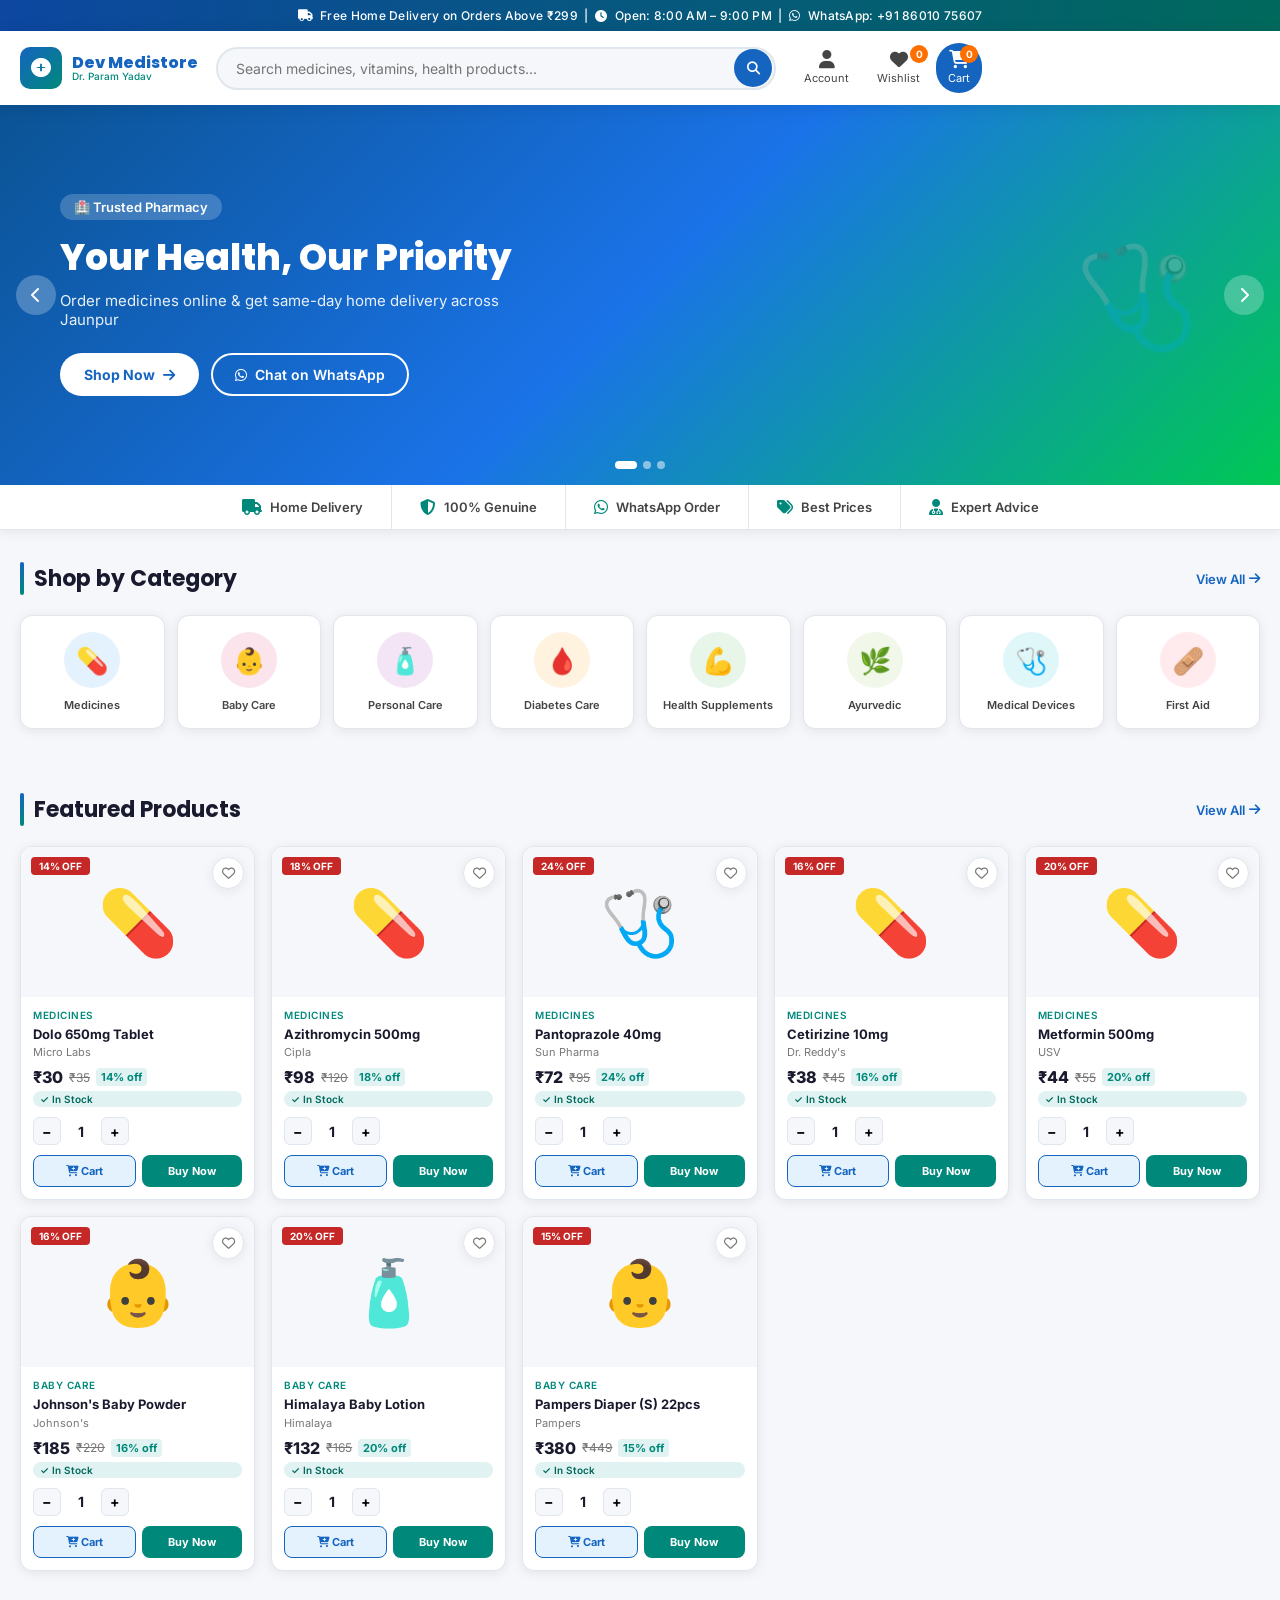
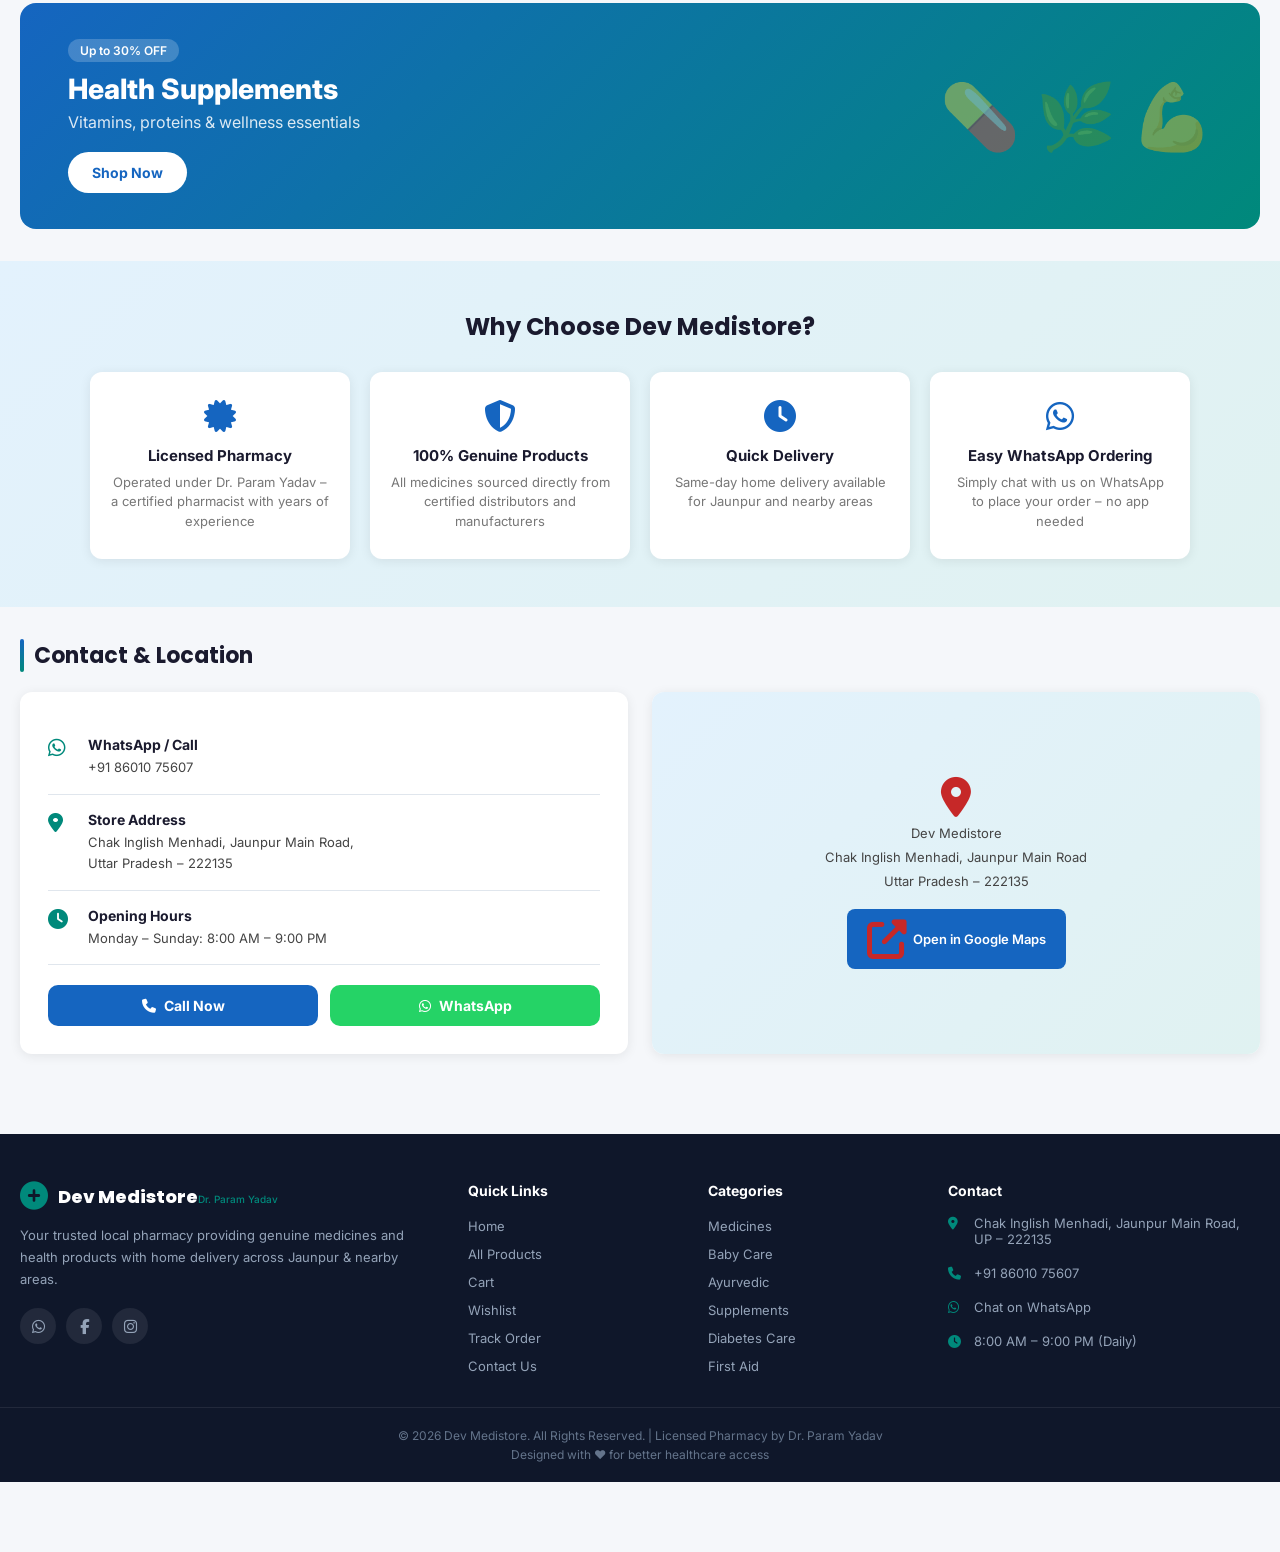
==== commit e8ff5e75: "Rename DevMedistore-2-2.html to index.html" ====
--- a/index.html
+++ b/index.html
@@ -6,30 +6,420 @@
   <meta name="description" content="Dev Medistore - Your trusted online pharmacy in Jaunpur, UP. Order medicines online, get home delivery. Owner: Dr. Param Yadav." />
   <meta name="keywords" content="online pharmacy, medicine delivery, Jaunpur pharmacy, Dev Medistore, Dr Param Yadav" />
   <title>Dev Medistore – Online Pharmacy | Jaunpur, UP</title>
-
-  <!-- Font Awesome -->
   <link rel="stylesheet" href="https://cdnjs.cloudflare.com/ajax/libs/font-awesome/6.5.0/css/all.min.css" />
-  <!-- Google Fonts -->
   <link href="https://fonts.googleapis.com/css2?family=Inter:wght@300;400;500;600;700;800&family=Poppins:wght@400;600;700;800&display=swap" rel="stylesheet" />
-  <link rel="stylesheet" href="style.css" />
+
+<style>
+/* ═══════════════════════════════════════════════════════════
+   DEV MEDISTORE – STYLESHEET
+   Color Palette: White | Green #00897b | Blue #1565c0
+═══════════════════════════════════════════════════════════ */
+*,*::before,*::after{box-sizing:border-box;margin:0;padding:0}
+:root{
+  --primary:#1565c0;--primary-dark:#0d47a1;--primary-light:#e3f2fd;
+  --green:#00897b;--green-dark:#00695c;--green-light:#e0f2f1;
+  --accent:#ff6f00;--danger:#c62828;
+  --text-dark:#1a1a2e;--text-med:#444;--text-light:#777;
+  --bg:#f5f7fa;--card-bg:#ffffff;--border:#e0e6ed;
+  --shadow:0 2px 12px rgba(0,0,0,0.08);--shadow-hover:0 8px 30px rgba(0,0,0,0.14);
+  --radius:12px;--radius-sm:8px;--transition:all 0.25s ease;
+}
+html{scroll-behavior:smooth}
+body{font-family:'Inter',sans-serif;background:var(--bg);color:var(--text-dark);min-height:100vh;overflow-x:hidden;padding-bottom:70px}
+a{text-decoration:none;color:inherit}
+ul{list-style:none}
+img{max-width:100%}
+input,select,textarea,button{font-family:inherit;outline:none}
+::-webkit-scrollbar{width:6px}
+::-webkit-scrollbar-track{background:#f1f1f1}
+::-webkit-scrollbar-thumb{background:var(--primary);border-radius:3px}
+
+/* ANNOUNCEMENT BAR */
+.announcement-bar{background:linear-gradient(90deg,var(--primary-dark),var(--green-dark));color:#fff;text-align:center;padding:8px 16px;font-size:12px;font-weight:500;letter-spacing:.3px}
+.announcement-bar i{margin-right:4px}
+
+/* NAVBAR */
+.navbar{position:sticky;top:0;z-index:1000;background:#fff;box-shadow:0 2px 16px rgba(0,0,0,.1);transition:var(--transition)}
+.nav-container{max-width:1400px;margin:0 auto;padding:12px 20px;display:flex;align-items:center;gap:16px}
+.nav-logo{display:flex;align-items:center;gap:10px;min-width:180px;text-decoration:none}
+.logo-icon{width:42px;height:42px;background:linear-gradient(135deg,var(--primary),var(--green));border-radius:10px;display:flex;align-items:center;justify-content:center;color:#fff;font-size:20px}
+.logo-text{display:flex;flex-direction:column;line-height:1.1}
+.logo-main{font-family:'Poppins',sans-serif;font-weight:800;font-size:16px;color:var(--primary)}
+.logo-sub{font-size:10px;color:var(--green);font-weight:500}
+.nav-search{flex:1;position:relative;max-width:560px}
+.nav-search input{width:100%;padding:11px 50px 11px 18px;border:2px solid var(--border);border-radius:30px;font-size:14px;background:var(--bg);transition:var(--transition)}
+.nav-search input:focus{border-color:var(--primary);background:#fff;box-shadow:0 0 0 3px rgba(21,101,192,.12)}
+.search-btn{position:absolute;right:4px;top:50%;transform:translateY(-50%);background:var(--primary);color:#fff;border:none;width:38px;height:38px;border-radius:50%;cursor:pointer;transition:var(--transition)}
+.search-btn:hover{background:var(--primary-dark)}
+.search-dropdown{position:absolute;top:calc(100% + 6px);left:0;right:0;background:#fff;border:1px solid var(--border);border-radius:var(--radius);box-shadow:var(--shadow-hover);max-height:320px;overflow-y:auto;display:none;z-index:200}
+.search-dropdown.active{display:block}
+.search-result-item{padding:10px 16px;cursor:pointer;display:flex;align-items:center;gap:10px;border-bottom:1px solid var(--border);transition:background .15s}
+.search-result-item:hover{background:var(--primary-light)}
+.search-result-item:last-child{border-bottom:none}
+.sri-emoji{font-size:20px;display:inline-flex;align-items:center;justify-content:center;width:24px;height:24px}
+.sri-emoji img{width:100%;height:100%;object-fit:contain}
+.sri-name{font-weight:600;font-size:13px}
+.sri-brand{font-size:11px;color:var(--text-light)}
+.sri-price{margin-left:auto;font-weight:700;color:var(--green)}
+.nav-actions{display:flex;align-items:center;gap:4px}
+.nav-btn{background:none;border:none;cursor:pointer;display:flex;flex-direction:column;align-items:center;gap:2px;padding:8px 12px;border-radius:var(--radius-sm);font-size:11px;color:var(--text-med);position:relative;transition:var(--transition)}
+.nav-btn i{font-size:18px}
+.nav-btn:hover{background:var(--primary-light);color:var(--primary)}
+.cart-btn{background:var(--primary);color:#fff!important;border-radius:24px}
+.cart-btn:hover{background:var(--primary-dark)!important;color:#fff!important}
+.badge{position:absolute;top:2px;right:4px;background:var(--accent);color:#fff;font-size:10px;font-weight:700;width:18px;height:18px;border-radius:50%;display:flex;align-items:center;justify-content:center}
+.hamburger{display:none;background:none;border:none;font-size:22px;cursor:pointer;color:var(--text-dark);padding:8px}
+.mobile-menu{display:none;flex-direction:column;background:#fff;border-top:1px solid var(--border);padding:12px 0}
+.mobile-menu.open{display:flex}
+.mobile-menu a{padding:12px 24px;font-size:15px;font-weight:500;color:var(--text-dark);display:flex;align-items:center;gap:12px;border-bottom:1px solid var(--border)}
+.mobile-menu a:hover{background:var(--primary-light);color:var(--primary)}
+
+/* PAGE SYSTEM */
+.page{display:none}
+.page.active{display:block}
+.page-container{max-width:1200px;margin:0 auto;padding:24px 16px}
+.page-title{font-family:'Poppins',sans-serif;font-size:24px;font-weight:700;margin-bottom:24px;color:var(--primary);display:flex;align-items:center;gap:10px}
+
+/* HERO SLIDER */
+.hero-slider{position:relative;overflow:hidden;height:380px}
+.slide{position:absolute;inset:0;display:flex;align-items:center;padding:40px 60px;opacity:0;transform:translateX(60px);transition:all .5s ease;pointer-events:none}
+.slide.active{opacity:1;transform:translateX(0);pointer-events:all}
+.slide-content{color:#fff;max-width:500px}
+.slide-badge{display:inline-block;background:rgba(255,255,255,.2);backdrop-filter:blur(6px);padding:5px 14px;border-radius:20px;font-size:13px;font-weight:600;margin-bottom:16px}
+.slide-content h1{font-family:'Poppins',sans-serif;font-size:36px;font-weight:800;line-height:1.2;margin-bottom:12px}
+.slide-content p{font-size:15px;opacity:.9;margin-bottom:24px}
+.slide-actions{display:flex;gap:12px;flex-wrap:wrap}
+.slide-visual{font-size:100px;position:absolute;right:80px;opacity:.25;animation:float 3s ease-in-out infinite}
+@keyframes float{0%,100%{transform:translateY(0)}50%{transform:translateY(-12px)}}
+.btn-primary{background:#fff;color:var(--primary);border:none;padding:12px 24px;border-radius:30px;font-weight:700;font-size:14px;cursor:pointer;transition:var(--transition);display:inline-flex;align-items:center;gap:8px}
+.btn-primary:hover{transform:translateY(-2px);box-shadow:0 6px 20px rgba(0,0,0,.2)}
+.btn-outline{background:transparent;color:#fff;border:2px solid #fff;padding:11px 22px;border-radius:30px;font-weight:600;font-size:14px;cursor:pointer;transition:var(--transition);display:inline-flex;align-items:center;gap:8px}
+.btn-outline:hover{background:#fff;color:var(--primary)}
+.slider-prev,.slider-next{position:absolute;top:50%;transform:translateY(-50%);background:rgba(255,255,255,.25);backdrop-filter:blur(6px);color:#fff;border:none;width:40px;height:40px;border-radius:50%;cursor:pointer;font-size:16px;z-index:10;transition:var(--transition)}
+.slider-prev{left:16px}
+.slider-next{right:16px}
+.slider-prev:hover,.slider-next:hover{background:rgba(255,255,255,.45)}
+.slider-dots{position:absolute;bottom:16px;left:50%;transform:translateX(-50%);display:flex;gap:6px}
+.dot{width:8px;height:8px;border-radius:50%;background:rgba(255,255,255,.5);cursor:pointer;transition:var(--transition)}
+.dot.active{background:#fff;width:22px;border-radius:4px}
+
+/* FEATURES STRIP */
+.features-strip{background:#fff;display:flex;justify-content:center;flex-wrap:wrap;gap:0;border-bottom:1px solid var(--border);box-shadow:var(--shadow)}
+.feature-item{display:flex;align-items:center;gap:8px;padding:14px 28px;font-size:13px;font-weight:600;color:var(--text-med);border-right:1px solid var(--border);transition:var(--transition)}
+.feature-item:last-child{border-right:none}
+.feature-item i{color:var(--green);font-size:16px}
+.feature-item:hover{color:var(--primary);background:var(--primary-light)}
+
+/* SECTION */
+.section-container{max-width:1400px;margin:0 auto;padding:32px 20px}
+.section-header{display:flex;align-items:center;justify-content:space-between;margin-bottom:20px}
+.section-header h2{font-family:'Poppins',sans-serif;font-size:22px;font-weight:700;color:var(--text-dark);position:relative;padding-left:14px}
+.section-header h2::before{content:'';position:absolute;left:0;top:0;bottom:0;width:4px;background:linear-gradient(to bottom,var(--primary),var(--green));border-radius:2px}
+.view-all{color:var(--primary);font-size:13px;font-weight:600;display:flex;align-items:center;gap:4px;transition:var(--transition)}
+.view-all:hover{color:var(--green)}
+
+/* CATEGORIES */
+.categories-grid{display:grid;grid-template-columns:repeat(8,1fr);gap:12px}
+.cat-card{background:#fff;border-radius:var(--radius);padding:16px 8px;text-align:center;cursor:pointer;transition:var(--transition);border:1px solid var(--border);box-shadow:var(--shadow)}
+.cat-card:hover{transform:translateY(-4px);box-shadow:var(--shadow-hover);border-color:var(--primary)}
+.cat-icon{width:56px;height:56px;border-radius:50%;display:flex;align-items:center;justify-content:center;font-size:26px;margin:0 auto 10px}
+.cat-card span{font-size:11px;font-weight:600;color:var(--text-med);display:block;line-height:1.3}
+
+/* PRODUCT CARDS */
+.products-grid{display:grid;grid-template-columns:repeat(auto-fill,minmax(200px,1fr));gap:16px}
+.product-card{background:#fff;border-radius:var(--radius);border:1px solid var(--border);overflow:hidden;box-shadow:var(--shadow);transition:var(--transition);position:relative;display:flex;flex-direction:column}
+.product-card:hover{transform:translateY(-4px);box-shadow:var(--shadow-hover);border-color:var(--primary)}
+.product-badge{position:absolute;top:10px;left:10px;background:var(--danger);color:#fff;font-size:10px;font-weight:700;padding:3px 8px;border-radius:4px;z-index:1}
+.wishlist-btn{position:absolute;top:10px;right:10px;background:#fff;border:1px solid var(--border);border-radius:50%;width:32px;height:32px;display:flex;align-items:center;justify-content:center;cursor:pointer;color:var(--text-light);transition:var(--transition);z-index:1;box-shadow:var(--shadow)}
+.wishlist-btn:hover,.wishlist-btn.active{color:#e53935;border-color:#e53935;transform:scale(1.15)}
+.wishlist-btn.active{background:#fdecea}
+.product-image{height:150px;display:flex;align-items:center;justify-content:center;font-size:64px;background:var(--bg);padding:16px;cursor:pointer}
+.product-image img{width:100%;height:100%;object-fit:contain}
+.product-info{padding:12px;flex:1;display:flex;flex-direction:column}
+.product-category{font-size:10px;color:var(--green);font-weight:600;text-transform:uppercase;letter-spacing:.5px}
+.product-name{font-size:13px;font-weight:700;color:var(--text-dark);margin:4px 0 2px;line-height:1.4;cursor:pointer}
+.product-name:hover{color:var(--primary)}
+.product-brand{font-size:11px;color:var(--text-light);margin-bottom:8px}
+.price-row{display:flex;align-items:center;gap:6px;flex-wrap:wrap;margin-bottom:4px}
+.price-final{font-size:16px;font-weight:800;color:var(--text-dark)}
+.price-mrp{font-size:12px;color:var(--text-light);text-decoration:line-through}
+.price-discount{font-size:11px;font-weight:700;color:var(--green);background:var(--green-light);padding:2px 5px;border-radius:4px}
+.stock-label{font-size:10px;font-weight:600;padding:2px 7px;border-radius:10px;display:inline-block;margin-bottom:10px}
+.in-stock{background:var(--green-light);color:var(--green-dark)}
+.out-of-stock{background:#ffebee;color:var(--danger)}
+.qty-row{display:flex;align-items:center;gap:6px;margin-bottom:10px}
+.qty-btn{background:var(--bg);border:1px solid var(--border);width:28px;height:28px;border-radius:6px;cursor:pointer;font-size:14px;font-weight:700;display:flex;align-items:center;justify-content:center;transition:var(--transition)}
+.qty-btn:hover{background:var(--primary-light);border-color:var(--primary);color:var(--primary)}
+.qty-display{font-size:14px;font-weight:700;width:28px;text-align:center}
+.card-actions{display:flex;gap:6px;margin-top:auto}
+.btn-cart{flex:1;background:var(--primary-light);color:var(--primary);border:1px solid var(--primary);padding:8px 4px;border-radius:var(--radius-sm);font-size:11px;font-weight:700;cursor:pointer;transition:var(--transition)}
+.btn-cart:hover{background:var(--primary);color:#fff}
+.btn-buy{flex:1;background:var(--green);color:#fff;border:none;padding:8px 4px;border-radius:var(--radius-sm);font-size:11px;font-weight:700;cursor:pointer;transition:var(--transition)}
+.btn-buy:hover{background:var(--green-dark)}
+
+/* PROMO BANNER */
+.promo-banner{margin:0 auto;max-width:1400px;padding:0 20px 32px}
+.promo-banner>div:first-child{background:linear-gradient(135deg,#1565c0,#00897b);border-radius:16px;padding:36px 48px;display:flex;align-items:center;justify-content:space-between;color:#fff}
+.promo-tag{background:rgba(255,255,255,.2);padding:4px 12px;border-radius:20px;font-size:12px;font-weight:600;display:inline-block;margin-bottom:10px}
+.promo-left h3{font-size:28px;font-weight:800;margin-bottom:6px}
+.promo-left p{opacity:.85;margin-bottom:20px}
+.promo-right{font-size:64px;opacity:.4}
+
+/* TRUST SECTION */
+.trust-section{background:linear-gradient(135deg,var(--primary-light),var(--green-light));padding:48px 20px;text-align:center}
+.trust-section h2{font-family:'Poppins',sans-serif;font-size:24px;font-weight:700;margin-bottom:28px;color:var(--text-dark)}
+.trust-grid{max-width:1100px;margin:0 auto;display:grid;grid-template-columns:repeat(4,1fr);gap:20px}
+.trust-card{background:#fff;border-radius:var(--radius);padding:28px 20px;box-shadow:var(--shadow);transition:var(--transition)}
+.trust-card:hover{transform:translateY(-4px);box-shadow:var(--shadow-hover)}
+.trust-card i{font-size:32px;color:var(--primary);margin-bottom:14px;display:block}
+.trust-card h4{font-size:15px;font-weight:700;margin-bottom:8px}
+.trust-card p{font-size:13px;color:var(--text-light);line-height:1.5}
+
+/* CONTACT */
+.contact-grid{display:grid;grid-template-columns:1fr 1fr;gap:24px}
+.contact-info{background:#fff;border-radius:var(--radius);padding:28px;box-shadow:var(--shadow)}
+.contact-item{display:flex;align-items:flex-start;gap:16px;padding:16px 0;border-bottom:1px solid var(--border)}
+.contact-item:last-of-type{border-bottom:none}
+.contact-item i{font-size:20px;color:var(--green);min-width:24px;margin-top:2px}
+.contact-item strong{display:block;font-size:14px;font-weight:700;margin-bottom:3px}
+.contact-item span{font-size:13px;color:var(--text-med);line-height:1.5}
+.contact-actions{display:flex;gap:12px;margin-top:20px}
+.btn-call{flex:1;background:var(--primary);color:#fff;padding:12px;border-radius:10px;font-weight:700;display:flex;align-items:center;justify-content:center;gap:8px;font-size:14px;transition:var(--transition)}
+.btn-call:hover{background:var(--primary-dark)}
+.btn-whatsapp{flex:1;background:#25d366;color:#fff;padding:12px;border-radius:10px;font-weight:700;display:flex;align-items:center;justify-content:center;gap:8px;font-size:14px;transition:var(--transition)}
+.btn-whatsapp:hover{background:#1ebe5d}
+.contact-map{background:#fff;border-radius:var(--radius);overflow:hidden;box-shadow:var(--shadow)}
+.map-placeholder{height:100%;min-height:240px;background:linear-gradient(135deg,#e3f2fd,#e0f2f1);display:flex;flex-direction:column;align-items:center;justify-content:center;gap:8px;text-align:center;padding:24px}
+.map-placeholder i{font-size:40px;color:var(--danger)}
+.map-placeholder p{color:var(--text-med);font-size:13px}
+.map-link{margin-top:12px;background:var(--primary);color:#fff;padding:10px 20px;border-radius:8px;font-size:13px;font-weight:600;display:inline-flex;align-items:center;gap:6px;transition:var(--transition)}
+.map-link:hover{background:var(--primary-dark)}
+
+/* PRODUCTS PAGE */
+.products-page-layout{max-width:1400px;margin:0 auto;padding:20px 16px;display:flex;gap:20px;align-items:flex-start}
+.filter-sidebar{width:240px;min-width:240px;background:#fff;border-radius:var(--radius);padding:20px;box-shadow:var(--shadow);position:sticky;top:80px}
+.filter-header{display:flex;justify-content:space-between;align-items:center;margin-bottom:16px;padding-bottom:12px;border-bottom:2px solid var(--border)}
+.filter-header h3{font-size:16px;font-weight:700}
+.clear-filters{background:none;border:none;color:var(--primary);font-size:12px;font-weight:600;cursor:pointer}
+.filter-group{margin-bottom:20px}
+.filter-group h4{font-size:13px;font-weight:700;margin-bottom:10px;color:var(--text-dark)}
+.filter-group label{display:flex;align-items:center;gap:8px;font-size:13px;color:var(--text-med);margin-bottom:7px;cursor:pointer}
+.filter-group label:hover{color:var(--primary)}
+.filter-group input[type="range"]{width:100%;accent-color:var(--primary);margin-bottom:4px}
+#priceVal{font-size:13px;font-weight:700;color:var(--primary)}
+.products-area{flex:1;min-width:0}
+.products-toolbar{display:flex;align-items:center;gap:12px;margin-bottom:16px;background:#fff;padding:12px 16px;border-radius:var(--radius);box-shadow:var(--shadow);flex-wrap:wrap}
+#productCount{font-size:13px;color:var(--text-light);flex:1}
+.products-toolbar select{border:1px solid var(--border);padding:8px 12px;border-radius:var(--radius-sm);font-size:13px;cursor:pointer}
+.filter-toggle-btn{display:none;background:var(--primary-light);color:var(--primary);border:1px solid var(--primary);padding:8px 14px;border-radius:var(--radius-sm);font-size:13px;font-weight:600;cursor:pointer}
+
+/* CART */
+.cart-layout{display:grid;grid-template-columns:1fr 340px;gap:20px;align-items:flex-start}
+.cart-items-container{background:#fff;border-radius:var(--radius);padding:20px;box-shadow:var(--shadow)}
+.cart-item{display:flex;gap:14px;padding:16px 0;border-bottom:1px solid var(--border);align-items:flex-start}
+.cart-item:last-child{border-bottom:none}
+.cart-item-img{font-size:44px;min-width:64px;height:64px;background:var(--bg);border-radius:10px;display:flex;align-items:center;justify-content:center;overflow:hidden}
+.cart-item-img img{width:100%;height:100%;object-fit:contain;padding:4px}
+.cart-item-details{flex:1}
+.cart-item-name{font-size:14px;font-weight:700;margin-bottom:2px}
+.cart-item-brand{font-size:11px;color:var(--text-light);margin-bottom:6px}
+.cart-item-price{font-size:15px;font-weight:800;color:var(--primary)}
+.cart-item-actions{display:flex;align-items:center;gap:8px;margin-top:8px}
+.cart-remove-btn{background:none;border:none;color:var(--danger);cursor:pointer;font-size:13px;padding:4px 8px;border-radius:6px;transition:var(--transition)}
+.cart-remove-btn:hover{background:#fdecea}
+.cart-summary{background:#fff;border-radius:var(--radius);padding:20px;box-shadow:var(--shadow);position:sticky;top:80px}
+.cart-summary h3{font-size:16px;font-weight:700;margin-bottom:16px;padding-bottom:12px;border-bottom:2px solid var(--border)}
+.summary-row{display:flex;justify-content:space-between;font-size:14px;margin-bottom:10px;color:var(--text-med)}
+.summary-row.total{font-weight:800;font-size:16px;color:var(--text-dark);padding-top:12px;border-top:2px solid var(--border);margin-top:8px}
+.btn-checkout{width:100%;background:linear-gradient(135deg,var(--green),var(--green-dark));color:#fff;border:none;padding:14px;border-radius:10px;font-size:15px;font-weight:700;cursor:pointer;margin-top:16px;display:flex;align-items:center;justify-content:center;gap:8px;transition:var(--transition)}
+.btn-checkout:hover{transform:translateY(-2px);box-shadow:0 6px 20px rgba(0,137,123,.35)}
+.empty-state{text-align:center;padding:48px 20px;color:var(--text-light)}
+.empty-state i{font-size:56px;margin-bottom:16px;opacity:.3}
+.empty-state h3{font-size:18px;font-weight:700;margin-bottom:8px;color:var(--text-med)}
+.empty-state p{font-size:14px;margin-bottom:20px}
+
+/* TRACKING */
+.tracking-container{max-width:640px;margin:0 auto}
+.tracking-search{display:flex;gap:12px;margin-bottom:24px}
+.tracking-search input{flex:1;padding:12px 18px;border:2px solid var(--border);border-radius:var(--radius);font-size:14px;transition:var(--transition)}
+.tracking-search input:focus{border-color:var(--primary)}
+.tracking-search .btn-primary{background:var(--primary);color:#fff;padding:12px 24px;border-radius:var(--radius);border:none}
+.demo-orders{background:var(--primary-light);padding:12px 16px;border-radius:var(--radius-sm);font-size:13px}
+.order-track-card{background:#fff;border-radius:var(--radius);padding:24px;box-shadow:var(--shadow);margin-bottom:20px}
+.order-track-card h3{font-size:16px;font-weight:700;margin-bottom:4px}
+.order-id-label{font-size:12px;color:var(--text-light);margin-bottom:20px}
+.track-step{display:flex;gap:16px;margin-bottom:20px;position:relative}
+.step-icon{width:36px;height:36px;border-radius:50%;display:flex;align-items:center;justify-content:center;font-size:14px;flex-shrink:0;z-index:1;position:relative}
+.step-icon.completed{background:var(--green);color:#fff}
+.step-icon.current{background:var(--primary);color:#fff;animation:pulse 1.5s infinite}
+.step-icon.pending{background:var(--border);color:var(--text-light)}
+@keyframes pulse{0%,100%{box-shadow:0 0 0 0 rgba(21,101,192,.4)}50%{box-shadow:0 0 0 8px rgba(21,101,192,0)}}
+.step-content{padding-top:4px}
+.step-content h4{font-size:14px;font-weight:700}
+.step-content p{font-size:12px;color:var(--text-light)}
+
+/* ACCOUNT */
+.auth-card{max-width:440px;margin:0 auto;background:#fff;border-radius:var(--radius);padding:36px;box-shadow:var(--shadow)}
+.auth-card h2{font-family:'Poppins',sans-serif;font-size:22px;font-weight:700;margin-bottom:6px;text-align:center}
+.auth-card p{font-size:13px;color:var(--text-light);text-align:center;margin-bottom:28px}
+.form-group{margin-bottom:16px}
+.form-group label{display:block;font-size:13px;font-weight:600;margin-bottom:6px}
+.form-group input,.form-group textarea,.form-group select{width:100%;padding:11px 14px;border:2px solid var(--border);border-radius:var(--radius-sm);font-size:14px;transition:var(--transition)}
+.form-group input:focus,.form-group textarea:focus{border-color:var(--primary);box-shadow:0 0 0 3px rgba(21,101,192,.1)}
+.btn-full{width:100%;background:linear-gradient(135deg,var(--primary),var(--green));color:#fff;border:none;padding:13px;border-radius:var(--radius-sm);font-size:15px;font-weight:700;cursor:pointer;transition:var(--transition);margin-top:8px}
+.btn-full:hover{transform:translateY(-2px);box-shadow:0 6px 20px rgba(21,101,192,.3)}
+.auth-switch{text-align:center;margin-top:16px;font-size:13px;color:var(--text-light)}
+.auth-switch a{color:var(--primary);font-weight:600;cursor:pointer}
+.user-profile-card{background:#fff;border-radius:var(--radius);padding:28px;box-shadow:var(--shadow);margin-bottom:20px}
+.profile-header{display:flex;align-items:center;gap:16px;margin-bottom:20px}
+.profile-avatar{width:64px;height:64px;background:linear-gradient(135deg,var(--primary),var(--green));border-radius:50%;display:flex;align-items:center;justify-content:center;color:#fff;font-size:28px}
+.profile-name{font-size:18px;font-weight:700}
+.profile-email{font-size:13px;color:var(--text-light)}
+.profile-actions{display:flex;gap:10px;flex-wrap:wrap}
+.btn-secondary{background:var(--bg);color:var(--text-dark);border:1px solid var(--border);padding:10px 18px;border-radius:var(--radius-sm);font-size:13px;font-weight:600;cursor:pointer;transition:var(--transition)}
+.btn-secondary:hover{background:var(--primary-light);color:var(--primary);border-color:var(--primary)}
+.btn-danger{background:#fdecea;color:var(--danger);border:1px solid var(--danger);padding:10px 18px;border-radius:var(--radius-sm);font-size:13px;font-weight:600;cursor:pointer}
+.order-history-card{background:#fff;border-radius:var(--radius);padding:20px;box-shadow:var(--shadow);margin-bottom:12px}
+.order-history-card h4{font-size:14px;font-weight:700;margin-bottom:4px}
+.order-history-card p{font-size:12px;color:var(--text-light)}
+.order-status-badge{display:inline-block;padding:3px 10px;border-radius:20px;font-size:11px;font-weight:700;margin-top:6px}
+.status-delivered{background:var(--green-light);color:var(--green-dark)}
+.status-pending{background:#fff3e0;color:#e65100}
+
+/* PRODUCT DETAIL MODAL */
+.product-detail-layout{display:grid;grid-template-columns:1fr 1fr;gap:24px;padding:24px}
+.product-detail-image{font-size:120px;display:flex;align-items:center;justify-content:center;background:var(--bg);border-radius:var(--radius);height:280px}
+.product-detail-image img{width:100%;height:100%;object-fit:contain;padding:24px}
+.product-detail-info{padding:8px 0}
+.product-detail-info h2{font-size:20px;font-weight:700;margin-bottom:4px}
+.product-detail-info .brand{font-size:13px;color:var(--text-light);margin-bottom:12px}
+.big-price{font-size:28px;font-weight:800;color:var(--text-dark)}
+.product-detail-desc{font-size:13px;color:var(--text-med);line-height:1.6;margin:14px 0}
+.detail-actions{display:flex;gap:10px;margin-top:16px}
+.btn-cart-lg{flex:1;background:var(--primary-light);color:var(--primary);border:2px solid var(--primary);padding:12px;border-radius:var(--radius-sm);font-size:14px;font-weight:700;cursor:pointer;transition:var(--transition)}
+.btn-cart-lg:hover{background:var(--primary);color:#fff}
+.btn-buy-lg{flex:1;background:var(--green);color:#fff;border:none;padding:12px;border-radius:var(--radius-sm);font-size:14px;font-weight:700;cursor:pointer;transition:var(--transition)}
+.btn-buy-lg:hover{background:var(--green-dark)}
+
+/* MODAL */
+.modal-overlay{position:fixed;inset:0;background:rgba(0,0,0,.55);backdrop-filter:blur(3px);z-index:2000;display:none;align-items:center;justify-content:center;padding:16px}
+.modal-overlay.active{display:flex}
+.modal{background:#fff;border-radius:16px;width:100%;max-width:480px;box-shadow:0 20px 60px rgba(0,0,0,.25);position:relative;animation:modalIn .3s ease}
+.modal-large{max-width:720px}
+@keyframes modalIn{from{opacity:0;transform:translateY(20px) scale(.96)}to{opacity:1;transform:translateY(0) scale(1)}}
+.modal-header{padding:20px 24px;border-bottom:1px solid var(--border);display:flex;align-items:center;justify-content:space-between}
+.modal-header h3{font-size:17px;font-weight:700;display:flex;align-items:center;gap:8px}
+.modal-close{background:none;border:none;font-size:18px;cursor:pointer;color:var(--text-light);padding:6px;border-radius:6px;position:absolute;right:16px;top:16px;z-index:1}
+.modal-close:hover{background:var(--bg);color:var(--text-dark)}
+.modal-body{padding:24px}
+.modal-note{background:var(--green-light);color:var(--green-dark);padding:10px 14px;border-radius:var(--radius-sm);font-size:13px;margin-bottom:20px}
+.btn-whatsapp-full{width:100%;background:#25d366;color:#fff;border:none;padding:14px;border-radius:10px;font-size:15px;font-weight:700;cursor:pointer;display:flex;align-items:center;justify-content:center;gap:10px;margin-top:8px;transition:var(--transition)}
+.btn-whatsapp-full:hover{background:#1ebe5d;transform:translateY(-2px)}
+
+/* FOOTER */
+.footer{background:#0f172a;color:#94a3b8;margin-top:48px}
+.footer-top{max-width:1400px;margin:0 auto;padding:48px 20px 32px;display:grid;grid-template-columns:2fr 1fr 1fr 1.5fr;gap:32px}
+.footer-brand p{font-size:13px;line-height:1.7;margin-top:14px}
+.footer-logo{display:flex;align-items:center;gap:10px}
+.footer-logo i{font-size:28px;color:var(--green)}
+.footer-logo .logo-main{color:#fff;font-size:18px}
+.footer-logo .logo-sub{color:var(--green)}
+.social-icons{display:flex;gap:10px;margin-top:18px}
+.social-icons a{width:36px;height:36px;background:rgba(255,255,255,.08);border-radius:50%;display:flex;align-items:center;justify-content:center;color:#94a3b8;font-size:15px;transition:var(--transition)}
+.social-icons a:hover{background:var(--green);color:#fff}
+.footer-col h4{color:#fff;font-size:14px;font-weight:700;margin-bottom:16px}
+.footer-col ul{display:flex;flex-direction:column;gap:8px}
+.footer-col ul li a{font-size:13px;color:#94a3b8;transition:var(--transition)}
+.footer-col ul li a:hover{color:#fff}
+.contact-list li{display:flex;gap:10px;font-size:13px;margin-bottom:10px}
+.contact-list i{color:var(--green);min-width:16px;margin-top:2px}
+.contact-list a{color:#94a3b8}
+.contact-list a:hover{color:#fff}
+.footer-bottom{border-top:1px solid rgba(255,255,255,.08);padding:20px;text-align:center;font-size:12px;color:#64748b}
+.footer-bottom p+p{margin-top:4px}
+
+/* BOTTOM NAV */
+.bottom-nav{position:fixed;bottom:0;left:0;right:0;background:#fff;border-top:1px solid var(--border);display:none;z-index:999;box-shadow:0 -4px 20px rgba(0,0,0,.1)}
+.bottom-nav-btn{flex:1;background:none;border:none;padding:10px 4px 8px;display:flex;flex-direction:column;align-items:center;gap:3px;font-size:10px;font-weight:600;color:var(--text-light);cursor:pointer;position:relative;transition:var(--transition)}
+.bottom-nav-btn i{font-size:20px}
+.bottom-nav-btn.active{color:var(--primary)}
+.bottom-nav-btn.active i{transform:scale(1.1)}
+.bottom-badge{position:absolute;top:6px;right:calc(50% - 20px);background:var(--accent);color:#fff;font-size:9px;font-weight:700;min-width:16px;height:16px;border-radius:8px;display:flex;align-items:center;justify-content:center;padding:0 3px}
+
+/* TOAST */
+.toast{position:fixed;bottom:80px;left:50%;transform:translateX(-50%) translateY(20px);background:#1a1a2e;color:#fff;padding:12px 24px;border-radius:30px;font-size:13px;font-weight:600;z-index:3000;opacity:0;transition:all .3s ease;white-space:nowrap;box-shadow:0 4px 20px rgba(0,0,0,.3)}
+.toast.show{opacity:1;transform:translateX(-50%) translateY(0)}
+
+/* RESPONSIVE – TABLET */
+@media(max-width:1024px){
+  .categories-grid{grid-template-columns:repeat(4,1fr)}
+  .trust-grid{grid-template-columns:repeat(2,1fr)}
+  .footer-top{grid-template-columns:1fr 1fr;gap:24px}
+}
+
+/* RESPONSIVE – MOBILE */
+@media(max-width:768px){
+  .announcement-bar{font-size:10px;padding:6px 8px}
+  .nav-container{flex-wrap:wrap;gap:10px}
+  .nav-logo{min-width:auto}
+  .nav-actions{display:none}
+  .hamburger{display:block}
+  .nav-search{order:3;width:100%;flex-basis:100%;max-width:100%}
+  .hero-slider{height:260px}
+  .slide{padding:24px 20px}
+  .slide-content h1{font-size:22px}
+  .slide-content p{font-size:12px}
+  .slide-visual{right:20px;font-size:60px}
+  .btn-primary{padding:9px 16px;font-size:12px}
+  .btn-outline{padding:8px 14px;font-size:12px}
+  .features-strip{justify-content:flex-start;overflow-x:auto}
+  .feature-item{padding:10px 16px;font-size:11px;white-space:nowrap}
+  .categories-grid{grid-template-columns:repeat(4,1fr);gap:8px}
+  .cat-icon{width:44px;height:44px;font-size:20px}
+  .cat-card span{font-size:10px}
+  .products-grid{grid-template-columns:repeat(2,1fr);gap:10px}
+  .trust-grid{grid-template-columns:1fr}
+  .contact-grid{grid-template-columns:1fr}
+  .promo-banner>div:first-child{padding:24px 20px;flex-direction:column;gap:16px;text-align:center}
+  .promo-right{display:none}
+  .cart-layout{grid-template-columns:1fr}
+  .cart-summary{position:static}
+  .filter-sidebar{display:none;position:fixed;top:0;left:0;bottom:0;width:280px;z-index:1500;overflow-y:auto;border-radius:0 var(--radius) var(--radius) 0}
+  .filter-sidebar.open{display:block}
+  .filter-toggle-btn{display:flex}
+  .products-page-layout{padding:12px}
+  .product-detail-layout{grid-template-columns:1fr}
+  .product-detail-image{height:180px;font-size:80px}
+  .footer{display:none}
+  .bottom-nav{display:flex}
+  body{padding-bottom:70px}
+  .footer-top{grid-template-columns:1fr}
+  .modal{margin:0;border-radius:16px 16px 0 0}
+  .modal-overlay{align-items:flex-end;padding:0}
+  .auth-card{padding:24px}
+  .tracking-search{flex-direction:column}
+}
+@media(max-width:480px){
+  .categories-grid{grid-template-columns:repeat(4,1fr)}
+  .products-grid{grid-template-columns:repeat(2,1fr);gap:8px}
+  .product-image{height:120px;font-size:50px}
+  .product-info{padding:8px}
+  .product-name{font-size:12px}
+}
+</style>
 </head>
 <body>
 
-<!-- ═══════════════════════════════════════════
-     TOP ANNOUNCEMENT BAR
-═══════════════════════════════════════════ -->
+<!-- TOP ANNOUNCEMENT BAR -->
 <div class="announcement-bar">
   <span><i class="fas fa-truck"></i> Free Home Delivery on Orders Above ₹299 &nbsp;|&nbsp;</span>
   <span><i class="fas fa-clock"></i> Open: 8:00 AM – 9:00 PM &nbsp;|&nbsp;</span>
   <span><i class="fab fa-whatsapp"></i> WhatsApp: +91 86010 75607</span>
 </div>
 
-<!-- ═══════════════════════════════════════════
-     STICKY NAVIGATION BAR
-═══════════════════════════════════════════ -->
+<!-- STICKY NAVBAR -->
 <header class="navbar" id="navbar">
   <div class="nav-container">
-    <!-- Logo -->
     <a href="#home" class="nav-logo" onclick="showPage('home')">
       <div class="logo-icon"><i class="fas fa-plus-circle"></i></div>
       <div class="logo-text">
@@ -37,15 +427,11 @@
         <span class="logo-sub">Dr. Param Yadav</span>
       </div>
     </a>
-
-    <!-- Search Bar -->
     <div class="nav-search">
       <input type="text" id="searchInput" placeholder="Search medicines, vitamins, health products..." autocomplete="off" />
       <button class="search-btn" onclick="performSearch()"><i class="fas fa-search"></i></button>
       <div class="search-dropdown" id="searchDropdown"></div>
     </div>
-
-    <!-- Nav Actions -->
     <div class="nav-actions">
       <button class="nav-btn" onclick="showPage('account')"><i class="fas fa-user"></i><span>Account</span></button>
       <button class="nav-btn" onclick="showPage('wishlist')">
@@ -57,36 +443,29 @@
         <span class="badge" id="cartBadge">0</span>
       </button>
     </div>
-
-    <!-- Hamburger -->
     <button class="hamburger" id="hamburger" onclick="toggleMobileMenu()">
       <i class="fas fa-bars"></i>
     </button>
   </div>
-
-  <!-- Mobile Menu -->
   <div class="mobile-menu" id="mobileMenu">
-    <a href="#" onclick="showPage('home'); toggleMobileMenu()"><i class="fas fa-home"></i> Home</a>
-    <a href="#" onclick="showPage('products'); toggleMobileMenu()"><i class="fas fa-pills"></i> Products</a>
-    <a href="#" onclick="showPage('account'); toggleMobileMenu()"><i class="fas fa-user"></i> Account</a>
-    <a href="#" onclick="showPage('wishlist'); toggleMobileMenu()"><i class="fas fa-heart"></i> Wishlist</a>
-    <a href="#" onclick="showPage('cart'); toggleMobileMenu()"><i class="fas fa-cart-shopping"></i> Cart</a>
-    <a href="#" onclick="showPage('tracking'); toggleMobileMenu()"><i class="fas fa-map-marker-alt"></i> Track Order</a>
+    <a href="#" onclick="showPage('home');toggleMobileMenu()"><i class="fas fa-home"></i> Home</a>
+    <a href="#" onclick="showPage('products');toggleMobileMenu()"><i class="fas fa-pills"></i> Products</a>
+    <a href="#" onclick="showPage('account');toggleMobileMenu()"><i class="fas fa-user"></i> Account</a>
+    <a href="#" onclick="showPage('wishlist');toggleMobileMenu()"><i class="fas fa-heart"></i> Wishlist</a>
+    <a href="#" onclick="showPage('cart');toggleMobileMenu()"><i class="fas fa-cart-shopping"></i> Cart</a>
+    <a href="#" onclick="showPage('tracking');toggleMobileMenu()"><i class="fas fa-map-marker-alt"></i> Track Order</a>
     <a href="#contact" onclick="toggleMobileMenu()"><i class="fas fa-phone"></i> Contact</a>
   </div>
 </header>
 
-<!-- ═══════════════════════════════════════════
-     ALL PAGE SECTIONS (toggled via JS)
-═══════════════════════════════════════════ -->
 <main id="mainContent">
 
-  <!-- ─── HOME PAGE ─── -->
+  <!-- ══ HOME PAGE ══ -->
   <section id="page-home" class="page active">
 
-    <!-- Hero Banner Slider -->
+    <!-- Hero Slider -->
     <div class="hero-slider" id="heroSlider">
-      <div class="slide active" style="background: linear-gradient(135deg, #0b5394 0%, #1a73e8 50%, #00c853 100%);">
+      <div class="slide active" style="background:linear-gradient(135deg,#0b5394 0%,#1a73e8 50%,#00c853 100%)">
         <div class="slide-content">
           <span class="slide-badge">🏥 Trusted Pharmacy</span>
           <h1>Your Health, Our Priority</h1>
@@ -98,35 +477,34 @@
         </div>
         <div class="slide-visual">🩺</div>
       </div>
-      <div class="slide" style="background: linear-gradient(135deg, #1b5e20 0%, #2e7d32 50%, #43a047 100%);">
+      <div class="slide" style="background:linear-gradient(135deg,#1b5e20 0%,#2e7d32 50%,#43a047 100%)">
         <div class="slide-content">
           <span class="slide-badge">🌿 Ayurvedic Range</span>
           <h1>Nature's Best Remedies</h1>
           <p>Explore our wide range of Ayurvedic & herbal products for holistic wellness</p>
           <div class="slide-actions">
-            <button class="btn-primary" onclick="filterCategory('Ayurvedic'); showPage('products')">Explore Now <i class="fas fa-leaf"></i></button>
+            <button class="btn-primary" onclick="filterCategory('Ayurvedic');showPage('products')">Explore Now <i class="fas fa-leaf"></i></button>
           </div>
         </div>
         <div class="slide-visual">🌿</div>
       </div>
-      <div class="slide" style="background: linear-gradient(135deg, #880e4f 0%, #c2185b 50%, #e91e63 100%);">
+      <div class="slide" style="background:linear-gradient(135deg,#880e4f 0%,#c2185b 50%,#e91e63 100%)">
         <div class="slide-content">
           <span class="slide-badge">👶 Baby Care</span>
           <h1>Gentle Care for Little Ones</h1>
           <p>Premium baby care products – safe, gentle, and trusted by parents</p>
           <div class="slide-actions">
-            <button class="btn-primary" onclick="filterCategory('Baby Care'); showPage('products')">Shop Baby Care <i class="fas fa-baby"></i></button>
+            <button class="btn-primary" onclick="filterCategory('Baby Care');showPage('products')">Shop Baby Care <i class="fas fa-baby"></i></button>
           </div>
         </div>
         <div class="slide-visual">👶</div>
       </div>
-      <!-- Slider Controls -->
       <button class="slider-prev" onclick="changeSlide(-1)"><i class="fas fa-chevron-left"></i></button>
       <button class="slider-next" onclick="changeSlide(1)"><i class="fas fa-chevron-right"></i></button>
       <div class="slider-dots" id="sliderDots"></div>
     </div>
 
-    <!-- Quick Features Strip -->
+    <!-- Features Strip -->
     <div class="features-strip">
       <div class="feature-item"><i class="fas fa-truck"></i><span>Home Delivery</span></div>
       <div class="feature-item"><i class="fas fa-shield-alt"></i><span>100% Genuine</span></div>
@@ -135,45 +513,21 @@
       <div class="feature-item"><i class="fas fa-user-md"></i><span>Expert Advice</span></div>
     </div>
 
-    <!-- Categories Section -->
+    <!-- Categories -->
     <div class="section-container">
       <div class="section-header">
         <h2>Shop by Category</h2>
         <a href="#" onclick="showPage('products')" class="view-all">View All <i class="fas fa-arrow-right"></i></a>
       </div>
       <div class="categories-grid">
-        <div class="cat-card" onclick="filterCategory('Medicines'); showPage('products')">
-          <div class="cat-icon" style="background:#e3f2fd;color:#1565c0">💊</div>
-          <span>Medicines</span>
-        </div>
-        <div class="cat-card" onclick="filterCategory('Baby Care'); showPage('products')">
-          <div class="cat-icon" style="background:#fce4ec;color:#ad1457">👶</div>
-          <span>Baby Care</span>
-        </div>
-        <div class="cat-card" onclick="filterCategory('Personal Care'); showPage('products')">
-          <div class="cat-icon" style="background:#f3e5f5;color:#6a1b9a">🧴</div>
-          <span>Personal Care</span>
-        </div>
-        <div class="cat-card" onclick="filterCategory('Diabetes Care'); showPage('products')">
-          <div class="cat-icon" style="background:#fff3e0;color:#e65100">🩸</div>
-          <span>Diabetes Care</span>
-        </div>
-        <div class="cat-card" onclick="filterCategory('Health Supplements'); showPage('products')">
-          <div class="cat-icon" style="background:#e8f5e9;color:#1b5e20">💪</div>
-          <span>Health Supplements</span>
-        </div>
-        <div class="cat-card" onclick="filterCategory('Ayurvedic'); showPage('products')">
-          <div class="cat-icon" style="background:#f1f8e9;color:#33691e">🌿</div>
-          <span>Ayurvedic</span>
-        </div>
-        <div class="cat-card" onclick="filterCategory('Medical Devices'); showPage('products')">
-          <div class="cat-icon" style="background:#e0f7fa;color:#00695c">🩺</div>
-          <span>Medical Devices</span>
-        </div>
-        <div class="cat-card" onclick="filterCategory('First Aid'); showPage('products')">
-          <div class="cat-icon" style="background:#ffebee;color:#b71c1c">🩹</div>
-          <span>First Aid</span>
-        </div>
+        <div class="cat-card" onclick="filterCategory('Medicines');showPage('products')"><div class="cat-icon" style="background:#e3f2fd;color:#1565c0">💊</div><span>Medicines</span></div>
+        <div class="cat-card" onclick="filterCategory('Baby Care');showPage('products')"><div class="cat-icon" style="background:#fce4ec;color:#ad1457">👶</div><span>Baby Care</span></div>
+        <div class="cat-card" onclick="filterCategory('Personal Care');showPage('products')"><div class="cat-icon" style="background:#f3e5f5;color:#6a1b9a">🧴</div><span>Personal Care</span></div>
+        <div class="cat-card" onclick="filterCategory('Diabetes Care');showPage('products')"><div class="cat-icon" style="background:#fff3e0;color:#e65100">🩸</div><span>Diabetes Care</span></div>
+        <div class="cat-card" onclick="filterCategory('Health Supplements');showPage('products')"><div class="cat-icon" style="background:#e8f5e9;color:#1b5e20">💪</div><span>Health Supplements</span></div>
+        <div class="cat-card" onclick="filterCategory('Ayurvedic');showPage('products')"><div class="cat-icon" style="background:#f1f8e9;color:#33691e">🌿</div><span>Ayurvedic</span></div>
+        <div class="cat-card" onclick="filterCategory('Medical Devices');showPage('products')"><div class="cat-icon" style="background:#e0f7fa;color:#00695c">🩺</div><span>Medical Devices</span></div>
+        <div class="cat-card" onclick="filterCategory('First Aid');showPage('products')"><div class="cat-icon" style="background:#ffebee;color:#b71c1c">🩹</div><span>First Aid</span></div>
       </div>
     </div>
 
@@ -186,41 +540,27 @@
       <div class="products-grid" id="featuredProducts"></div>
     </div>
 
-    <!-- Health Supplements Banner -->
+    <!-- Promo Banner -->
     <div class="promo-banner">
-      <div class="promo-left">
-        <span class="promo-tag">Up to 30% OFF</span>
-        <h3>Health Supplements</h3>
-        <p>Vitamins, proteins & wellness essentials</p>
-        <button class="btn-primary" onclick="filterCategory('Health Supplements'); showPage('products')">Shop Now</button>
-      </div>
-      <div class="promo-right">💊 🌿 💪</div>
+      <div>
+        <div class="promo-left">
+          <span class="promo-tag">Up to 30% OFF</span>
+          <h3>Health Supplements</h3>
+          <p>Vitamins, proteins & wellness essentials</p>
+          <button class="btn-primary" onclick="filterCategory('Health Supplements');showPage('products')">Shop Now</button>
+        </div>
+        <div class="promo-right">💊 🌿 💪</div>
+      </div>
     </div>
 
     <!-- Trust Section -->
     <div class="trust-section">
       <h2>Why Choose Dev Medistore?</h2>
       <div class="trust-grid">
-        <div class="trust-card">
-          <i class="fas fa-certificate"></i>
-          <h4>Licensed Pharmacy</h4>
-          <p>Operated under Dr. Param Yadav – a certified pharmacist with years of experience</p>
-        </div>
-        <div class="trust-card">
-          <i class="fas fa-shield-check"></i>
-          <h4>100% Genuine Products</h4>
-          <p>All medicines sourced directly from certified distributors and manufacturers</p>
-        </div>
-        <div class="trust-card">
-          <i class="fas fa-clock"></i>
-          <h4>Quick Delivery</h4>
-          <p>Same-day home delivery available for Jaunpur and nearby areas</p>
-        </div>
-        <div class="trust-card">
-          <i class="fab fa-whatsapp"></i>
-          <h4>Easy WhatsApp Ordering</h4>
-          <p>Simply chat with us on WhatsApp to place your order – no app needed</p>
-        </div>
+        <div class="trust-card"><i class="fas fa-certificate"></i><h4>Licensed Pharmacy</h4><p>Operated under Dr. Param Yadav – a certified pharmacist with years of experience</p></div>
+        <div class="trust-card"><i class="fas fa-shield-alt"></i><h4>100% Genuine Products</h4><p>All medicines sourced directly from certified distributors and manufacturers</p></div>
+        <div class="trust-card"><i class="fas fa-clock"></i><h4>Quick Delivery</h4><p>Same-day home delivery available for Jaunpur and nearby areas</p></div>
+        <div class="trust-card"><i class="fab fa-whatsapp"></i><h4>Easy WhatsApp Ordering</h4><p>Simply chat with us on WhatsApp to place your order – no app needed</p></div>
       </div>
     </div>
 
@@ -229,27 +569,9 @@
       <div class="section-header"><h2>Contact & Location</h2></div>
       <div class="contact-grid">
         <div class="contact-info">
-          <div class="contact-item">
-            <i class="fab fa-whatsapp"></i>
-            <div>
-              <strong>WhatsApp / Call</strong>
-              <span>+91 86010 75607</span>
-            </div>
-          </div>
-          <div class="contact-item">
-            <i class="fas fa-map-marker-alt"></i>
-            <div>
-              <strong>Store Address</strong>
-              <span>Chak Inglish Menhadi, Jaunpur Main Road,<br>Uttar Pradesh – 222135</span>
-            </div>
-          </div>
-          <div class="contact-item">
-            <i class="fas fa-clock"></i>
-            <div>
-              <strong>Opening Hours</strong>
-              <span>Monday – Sunday: 8:00 AM – 9:00 PM</span>
-            </div>
-          </div>
+          <div class="contact-item"><i class="fab fa-whatsapp"></i><div><strong>WhatsApp / Call</strong><span>+91 86010 75607</span></div></div>
+          <div class="contact-item"><i class="fas fa-map-marker-alt"></i><div><strong>Store Address</strong><span>Chak Inglish Menhadi, Jaunpur Main Road,<br>Uttar Pradesh – 222135</span></div></div>
+          <div class="contact-item"><i class="fas fa-clock"></i><div><strong>Opening Hours</strong><span>Monday – Sunday: 8:00 AM – 9:00 PM</span></div></div>
           <div class="contact-actions">
             <a href="tel:+918601075607" class="btn-call"><i class="fas fa-phone"></i> Call Now</a>
             <a href="https://wa.me/918601075607" target="_blank" class="btn-whatsapp"><i class="fab fa-whatsapp"></i> WhatsApp</a>
@@ -261,26 +583,18 @@
             <p>Dev Medistore</p>
             <p>Chak Inglish Menhadi, Jaunpur Main Road</p>
             <p>Uttar Pradesh – 222135</p>
-            <a href="https://www.google.com/maps/search/Chak+Inglish+Menhadi+Jaunpur+UP+222135" target="_blank" class="map-link">
-              <i class="fas fa-external-link-alt"></i> Open in Google Maps
-            </a>
+            <a href="https://www.google.com/maps/search/Chak+Inglish+Menhadi+Jaunpur+UP+222135" target="_blank" class="map-link"><i class="fas fa-external-link-alt"></i> Open in Google Maps</a>
           </div>
         </div>
       </div>
     </div>
   </section>
 
-  <!-- ─── PRODUCTS PAGE ─── -->
+  <!-- ══ PRODUCTS PAGE ══ -->
   <section id="page-products" class="page">
     <div class="products-page-layout">
-      <!-- Filter Sidebar -->
       <aside class="filter-sidebar" id="filterSidebar">
-        <div class="filter-header">
-          <h3>Filters</h3>
-          <button onclick="clearFilters()" class="clear-filters">Clear All</button>
-        </div>
-
-        <!-- Category Filter -->
+        <div class="filter-header"><h3>Filters</h3><button onclick="clearFilters()" class="clear-filters">Clear All</button></div>
         <div class="filter-group">
           <h4>Category</h4>
           <label><input type="radio" name="cat" value="All" checked onchange="applyFilters()"> All</label>
@@ -293,21 +607,15 @@
           <label><input type="radio" name="cat" value="Medical Devices" onchange="applyFilters()"> Medical Devices</label>
           <label><input type="radio" name="cat" value="First Aid" onchange="applyFilters()"> First Aid</label>
         </div>
-
-        <!-- Price Range -->
         <div class="filter-group">
           <h4>Price Range</h4>
-          <input type="range" id="priceRange" min="0" max="2000" value="2000" oninput="document.getElementById('priceVal').textContent='₹'+this.value; applyFilters()">
+          <input type="range" id="priceRange" min="0" max="2000" value="2000" oninput="document.getElementById('priceVal').textContent='₹'+this.value;applyFilters()">
           <span id="priceVal">₹2000</span>
         </div>
-
-        <!-- Availability -->
         <div class="filter-group">
           <h4>Availability</h4>
           <label><input type="checkbox" id="inStockOnly" onchange="applyFilters()"> In Stock Only</label>
         </div>
-
-        <!-- Discount -->
         <div class="filter-group">
           <h4>Discount</h4>
           <label><input type="radio" name="disc" value="0" checked onchange="applyFilters()"> All</label>
@@ -316,8 +624,6 @@
           <label><input type="radio" name="disc" value="30" onchange="applyFilters()"> 30% & Above</label>
         </div>
       </aside>
-
-      <!-- Products Area -->
       <div class="products-area">
         <div class="products-toolbar">
           <button class="filter-toggle-btn" onclick="toggleFilterSidebar()"><i class="fas fa-filter"></i> Filters</button>
@@ -334,20 +640,18 @@
     </div>
   </section>
 
-  <!-- ─── CART PAGE ─── -->
+  <!-- ══ CART PAGE ══ -->
   <section id="page-cart" class="page">
     <div class="page-container">
       <h2 class="page-title"><i class="fas fa-shopping-cart"></i> Your Cart</h2>
       <div class="cart-layout">
-        <div class="cart-items-container">
-          <div id="cartItems"></div>
-        </div>
+        <div class="cart-items-container"><div id="cartItems"></div></div>
         <div class="cart-summary" id="cartSummary"></div>
       </div>
     </div>
   </section>
 
-  <!-- ─── WISHLIST PAGE ─── -->
+  <!-- ══ WISHLIST PAGE ══ -->
   <section id="page-wishlist" class="page">
     <div class="page-container">
       <h2 class="page-title"><i class="fas fa-heart"></i> Your Wishlist</h2>
@@ -355,7 +659,7 @@
     </div>
   </section>
 
-  <!-- ─── ORDER TRACKING PAGE ─── -->
+  <!-- ══ TRACKING PAGE ══ -->
   <section id="page-tracking" class="page">
     <div class="page-container">
       <h2 class="page-title"><i class="fas fa-map-marker-alt"></i> Track Your Order</h2>
@@ -365,23 +669,19 @@
           <button class="btn-primary" onclick="trackOrder()">Track</button>
         </div>
         <div id="trackingResult"></div>
-        <div class="demo-orders">
-          <p><strong>Demo Order IDs:</strong> DM2024001, DM2024002, DM2024003</p>
-        </div>
+        <div class="demo-orders"><p><strong>Demo Order IDs:</strong> DM2024001, DM2024002, DM2024003</p></div>
       </div>
     </div>
   </section>
 
-  <!-- ─── ACCOUNT PAGE ─── -->
+  <!-- ══ ACCOUNT PAGE ══ -->
   <section id="page-account" class="page">
-    <div class="page-container">
-      <div id="accountContent"></div>
-    </div>
+    <div class="page-container"><div id="accountContent"></div></div>
   </section>
 
 </main>
 
-<!-- ─── CHECKOUT MODAL ─── -->
+<!-- CHECKOUT MODAL -->
 <div class="modal-overlay" id="checkoutModal" onclick="closeModal('checkoutModal')">
   <div class="modal" onclick="event.stopPropagation()">
     <div class="modal-header">
@@ -390,26 +690,15 @@
     </div>
     <div class="modal-body">
       <p class="modal-note">Your order will be sent directly to our WhatsApp for confirmation.</p>
-      <div class="form-group">
-        <label>Your Full Name *</label>
-        <input type="text" id="custName" placeholder="Enter your name" />
-      </div>
-      <div class="form-group">
-        <label>Mobile Number *</label>
-        <input type="tel" id="custPhone" placeholder="+91 XXXXX XXXXX" />
-      </div>
-      <div class="form-group">
-        <label>Delivery Address *</label>
-        <textarea id="custAddress" rows="3" placeholder="House No, Street, Village, City, PIN"></textarea>
-      </div>
-      <button class="btn-whatsapp-full" onclick="placeOrder()">
-        <i class="fab fa-whatsapp"></i> Place Order on WhatsApp
-      </button>
+      <div class="form-group"><label>Your Full Name *</label><input type="text" id="custName" placeholder="Enter your name" /></div>
+      <div class="form-group"><label>Mobile Number *</label><input type="tel" id="custPhone" placeholder="+91 XXXXX XXXXX" /></div>
+      <div class="form-group"><label>Delivery Address *</label><textarea id="custAddress" rows="3" placeholder="House No, Street, Village, City, PIN"></textarea></div>
+      <button class="btn-whatsapp-full" onclick="placeOrder()"><i class="fab fa-whatsapp"></i> Place Order on WhatsApp</button>
     </div>
   </div>
 </div>
 
-<!-- ─── PRODUCT DETAIL MODAL ─── -->
+<!-- PRODUCT DETAIL MODAL -->
 <div class="modal-overlay" id="productModal" onclick="closeModal('productModal')">
   <div class="modal modal-large" onclick="event.stopPropagation()">
     <button onclick="closeModal('productModal')" class="modal-close"><i class="fas fa-times"></i></button>
@@ -417,18 +706,13 @@
   </div>
 </div>
 
-<!-- ═══════════════════════════════════════════
-     FOOTER
-═══════════════════════════════════════════ -->
+<!-- FOOTER -->
 <footer class="footer">
   <div class="footer-top">
     <div class="footer-col footer-brand">
       <div class="footer-logo">
         <i class="fas fa-plus-circle"></i>
-        <div>
-          <span class="logo-main">Dev Medistore</span>
-          <span class="logo-sub">Dr. Param Yadav</span>
-        </div>
+        <div><span class="logo-main">Dev Medistore</span><span class="logo-sub">Dr. Param Yadav</span></div>
       </div>
       <p>Your trusted local pharmacy providing genuine medicines and health products with home delivery across Jaunpur & nearby areas.</p>
       <div class="social-icons">
@@ -437,7 +721,6 @@
         <a href="#"><i class="fab fa-instagram"></i></a>
       </div>
     </div>
-
     <div class="footer-col">
       <h4>Quick Links</h4>
       <ul>
@@ -449,19 +732,17 @@
         <li><a href="#contact">Contact Us</a></li>
       </ul>
     </div>
-
     <div class="footer-col">
       <h4>Categories</h4>
       <ul>
-        <li><a href="#" onclick="filterCategory('Medicines'); showPage('products')">Medicines</a></li>
-        <li><a href="#" onclick="filterCategory('Baby Care'); showPage('products')">Baby Care</a></li>
-        <li><a href="#" onclick="filterCategory('Ayurvedic'); showPage('products')">Ayurvedic</a></li>
-        <li><a href="#" onclick="filterCategory('Health Supplements'); showPage('products')">Supplements</a></li>
-        <li><a href="#" onclick="filterCategory('Diabetes Care'); showPage('products')">Diabetes Care</a></li>
-        <li><a href="#" onclick="filterCategory('First Aid'); showPage('products')">First Aid</a></li>
+        <li><a href="#" onclick="filterCategory('Medicines');showPage('products')">Medicines</a></li>
+        <li><a href="#" onclick="filterCategory('Baby Care');showPage('products')">Baby Care</a></li>
+        <li><a href="#" onclick="filterCategory('Ayurvedic');showPage('products')">Ayurvedic</a></li>
+        <li><a href="#" onclick="filterCategory('Health Supplements');showPage('products')">Supplements</a></li>
+        <li><a href="#" onclick="filterCategory('Diabetes Care');showPage('products')">Diabetes Care</a></li>
+        <li><a href="#" onclick="filterCategory('First Aid');showPage('products')">First Aid</a></li>
       </ul>
     </div>
-
     <div class="footer-col">
       <h4>Contact</h4>
       <ul class="contact-list">
@@ -472,36 +753,537 @@
       </ul>
     </div>
   </div>
-
   <div class="footer-bottom">
     <p>© 2026 Dev Medistore. All Rights Reserved. | Licensed Pharmacy by Dr. Param Yadav</p>
     <p>Designed with ❤️ for better healthcare access</p>
   </div>
 </footer>
 
-<!-- ─── STICKY BOTTOM NAVIGATION (Mobile) ─── -->
+<!-- BOTTOM NAV (Mobile) -->
 <nav class="bottom-nav">
-  <button onclick="showPage('home')" class="bottom-nav-btn active" id="bn-home">
-    <i class="fas fa-home"></i><span>Home</span>
-  </button>
-  <button onclick="showPage('products')" class="bottom-nav-btn" id="bn-products">
-    <i class="fas fa-th-large"></i><span>Categories</span>
-  </button>
-  <button onclick="showPage('cart')" class="bottom-nav-btn" id="bn-cart">
-    <i class="fas fa-shopping-cart"></i><span>Cart</span>
-    <span class="bottom-badge" id="cartBadgeMobile">0</span>
-  </button>
-  <button onclick="showPage('wishlist')" class="bottom-nav-btn" id="bn-wishlist">
-    <i class="fas fa-heart"></i><span>Wishlist</span>
-  </button>
-  <button onclick="showPage('account')" class="bottom-nav-btn" id="bn-account">
-    <i class="fas fa-user"></i><span>Account</span>
-  </button>
+  <button onclick="showPage('home')" class="bottom-nav-btn active" id="bn-home"><i class="fas fa-home"></i><span>Home</span></button>
+  <button onclick="showPage('products')" class="bottom-nav-btn" id="bn-products"><i class="fas fa-th-large"></i><span>Categories</span></button>
+  <button onclick="showPage('cart')" class="bottom-nav-btn" id="bn-cart"><i class="fas fa-shopping-cart"></i><span>Cart</span><span class="bottom-badge" id="cartBadgeMobile">0</span></button>
+  <button onclick="showPage('wishlist')" class="bottom-nav-btn" id="bn-wishlist"><i class="fas fa-heart"></i><span>Wishlist</span></button>
+  <button onclick="showPage('account')" class="bottom-nav-btn" id="bn-account"><i class="fas fa-user"></i><span>Account</span></button>
 </nav>
 
-<!-- Toast Notification -->
 <div class="toast" id="toast"></div>
 
-<script src="script.js"></script>
+<script>
+'use strict';
+
+// ─── PRODUCT DATABASE ──────────────────────────────────────────────────────
+const PRODUCTS=[
+  {id:1,name:"Dolo 650mg Tablet",brand:"Micro Labs",category:"Medicines",mrp:35,price:30,discount:14,emoji:"💊",inStock:true,desc:"Effective paracetamol tablet for fever and mild to moderate pain relief. Safe for adults and children above 12 years."},
+  {id:2,name:"Azithromycin 500mg",brand:"Cipla",category:"Medicines",mrp:120,price:98,discount:18,emoji:"💊",inStock:true,desc:"Antibiotic tablet used for bacterial infections of the respiratory tract, skin, and soft tissues."},
+  {id:3,name:"Pantoprazole 40mg",brand:"Sun Pharma",category:"Medicines",mrp:95,price:72,discount:24,emoji:"🩺",inStock:true,desc:"Proton pump inhibitor for acidity, heartburn, and gastroesophageal reflux disease (GERD)."},
+  {id:4,name:"Cetirizine 10mg",brand:"Dr. Reddy's",category:"Medicines",mrp:45,price:38,discount:16,emoji:"💊",inStock:true,desc:"Antihistamine for allergies, hay fever, itching, and hives. Provides 24-hour relief."},
+  {id:5,name:"Amoxicillin 500mg Capsule",brand:"GSK",category:"Medicines",mrp:85,price:68,discount:20,emoji:"💊",inStock:false,desc:"Broad-spectrum antibiotic effective against a wide range of bacterial infections."},
+  {id:6,name:"Metformin 500mg",brand:"USV",category:"Medicines",mrp:55,price:44,discount:20,emoji:"💊",inStock:true,desc:"First-line medication for type 2 diabetes, helps control blood sugar levels."},
+  {id:7,name:"Johnson's Baby Powder",brand:"Johnson's",category:"Baby Care",mrp:220,price:185,discount:16,emoji:"👶",inStock:true,desc:"Soft and gentle talc-free baby powder, keeps skin fresh and prevents rashes."},
+  {id:8,name:"Himalaya Baby Lotion",brand:"Himalaya",category:"Baby Care",mrp:165,price:132,discount:20,emoji:"🧴",inStock:true,desc:"Nourishing baby lotion with natural ingredients for soft and healthy baby skin."},
+  {id:9,name:"Pampers Diaper (S) 22pcs",brand:"Pampers",category:"Baby Care",mrp:449,price:380,discount:15,emoji:"👶",inStock:true,desc:"Ultra-soft diapers with 12-hour protection. Keeps baby dry and comfortable all day."},
+  {id:10,name:"Cerelac Rice & Milk",brand:"Nestlé",category:"Baby Care",mrp:310,price:260,discount:16,emoji:"🍼",inStock:true,desc:"Iron-fortified infant cereal with essential nutrients for baby's healthy growth and development."},
+  {id:11,name:"Dettol Antiseptic Liquid 250ml",brand:"Dettol",category:"Personal Care",mrp:145,price:118,discount:19,emoji:"🧴",inStock:true,desc:"Multi-purpose antiseptic liquid for wound cleansing, bathing, and surface disinfection."},
+  {id:12,name:"Himalaya Neem Face Wash",brand:"Himalaya",category:"Personal Care",mrp:115,price:92,discount:20,emoji:"🧼",inStock:true,desc:"Purifying neem and turmeric face wash for pimple-free, clear skin."},
+  {id:13,name:"Colgate Total 150g",brand:"Colgate",category:"Personal Care",mrp:85,price:72,discount:15,emoji:"🦷",inStock:true,desc:"Advanced antibacterial toothpaste for complete oral care – fights germs for 12 hours."},
+  {id:14,name:"Savlon Moisturising Soap",brand:"Savlon",category:"Personal Care",mrp:45,price:38,discount:16,emoji:"🧼",inStock:true,desc:"Germ-protection soap with moisturizing properties for soft and protected skin."},
+  {id:15,name:"Accu-Chek Active Glucometer",brand:"Roche",category:"Diabetes Care",mrp:1299,price:899,discount:31,emoji:"🩸",img:"images/p15.jpg",inStock:true,desc:"Accurate and easy-to-use blood glucose meter. Requires only a tiny blood sample. Results in 5 seconds."},
+  {id:16,name:"Accu-Chek Active Test Strips (50)",brand:"Roche",category:"Diabetes Care",mrp:750,price:595,discount:21,emoji:"📋",img:"images/p16.jpg",inStock:true,desc:"Test strips compatible with Accu-Chek Active glucometer. Accurate blood glucose measurement."},
+  {id:17,name:"Gluco Smart Monitor Kit",brand:"Dr. Morepen",category:"Diabetes Care",mrp:999,price:750,discount:25,emoji:"🩸",img:"images/p17.jpg",inStock:false,desc:"Complete blood glucose monitoring kit with lancets, strips, and glucose meter."},
+  {id:18,name:"Revital H Daily Supplement",brand:"Ranbaxy",category:"Health Supplements",mrp:480,price:384,discount:20,emoji:"💪",img:"images/p18.jpg",inStock:true,desc:"Complete multivitamin with minerals for energy, vitality, and overall wellness."},
+  {id:19,name:"Vitamin C 1000mg Tablet",brand:"HealthVit",category:"Health Supplements",mrp:350,price:245,discount:30,emoji:"🍊",img:"images/p19.jpg",inStock:true,desc:"High-potency Vitamin C for immune support, antioxidant protection, and skin health."},
+  {id:20,name:"Omega-3 Fish Oil Capsules",brand:"Nature's Bounty",category:"Health Supplements",mrp:650,price:495,discount:24,emoji:"🐟",img:"images/p20.jpg",inStock:true,desc:"High-quality omega-3 fatty acids for heart health, brain function, and joint support."},
+  {id:21,name:"Calcium + Vitamin D3 Tablet",brand:"Shelcal",category:"Health Supplements",mrp:280,price:224,discount:20,emoji:"🦴",img:"images/p21.jpg",inStock:true,desc:"Calcium and Vitamin D3 supplement for strong bones, teeth, and muscle function."},
+  {id:22,name:"Ashwagandha KSM-66 Extract",brand:"Himalaya",category:"Ayurvedic",mrp:380,price:285,discount:25,emoji:"🌿",img:"images/p22.jpg",inStock:true,desc:"Premium ashwagandha extract for stress relief, energy, and adaptogenic support."},
+  {id:23,name:"Triphala Churna 100g",brand:"Patanjali",category:"Ayurvedic",mrp:75,price:58,discount:23,emoji:"🌿",img:"images/p23.jpg",inStock:true,desc:"Classic Ayurvedic digestive formula for gut health, detox, and immunity."},
+  {id:24,name:"Dabur Chyawanprash 1kg",brand:"Dabur",category:"Ayurvedic",mrp:320,price:256,discount:20,emoji:"🏺",img:"images/p24.jpg",inStock:true,desc:"Traditional Ayurvedic health tonic with 41 natural ingredients for immunity and vitality."},
+  {id:25,name:"Giloy Tablets 60pcs",brand:"Baidyanath",category:"Ayurvedic",mrp:180,price:135,discount:25,emoji:"🌿",inStock:true,desc:"Pure Guduchi/Giloy tablets for immunity, fever management, and liver health."},
+  {id:26,name:"Digital Thermometer",brand:"Dr. Morepen",category:"Medical Devices",mrp:250,price:185,discount:26,emoji:"🌡️",inStock:true,desc:"Fast, accurate digital thermometer with fever alert and memory recall feature."},
+  {id:27,name:"BP Monitor Automatic",brand:"Omron",category:"Medical Devices",mrp:1899,price:1499,discount:21,emoji:"🩺",inStock:true,desc:"Clinically validated automatic blood pressure monitor with irregular heartbeat detection."},
+  {id:28,name:"Pulse Oximeter",brand:"Contec",category:"Medical Devices",mrp:799,price:549,discount:31,emoji:"🤞",inStock:true,desc:"Fingertip pulse oximeter for accurate SpO2 and pulse rate measurement."},
+  {id:29,name:"Nebulizer Machine",brand:"Philips",category:"Medical Devices",mrp:2500,price:1850,discount:26,emoji:"🫁",img:"images/p29.jpg",inStock:false,desc:"Quiet and efficient nebulizer for respiratory conditions, asthma, and COPD treatment."},
+  {id:30,name:"Bandaid Classic Strips 40pcs",brand:"Band-Aid",category:"First Aid",mrp:165,price:135,discount:18,emoji:"🩹",img:"images/p30.jpg",inStock:true,desc:"Flexible fabric bandages that move with you. Sterile wound protection for minor cuts."},
+  {id:31,name:"Savlon Wound Spray 100ml",brand:"Savlon",category:"First Aid",mrp:185,price:148,discount:20,emoji:"💉",img:"images/p31.jpg",inStock:true,desc:"Antiseptic spray for instant wound cleansing without stinging. Easy spray application."},
+  {id:32,name:"Crepe Bandage 10cm",brand:"Nobel",category:"First Aid",mrp:65,price:48,discount:26,emoji:"🩹",img:"images/p32.jpg",inStock:true,desc:"Elastic crepe bandage for sprains, strains, and support dressing."}
+];
+
+// ─── DEMO ORDERS ───────────────────────────────────────────────────────────
+const DEMO_ORDERS={
+  "DM2024001":{id:"DM2024001",customer:"Rahul Sharma",items:"Dolo 650mg × 2, Vitamin C × 1",total:"₹305",date:"10 June 2026",currentStep:3,steps:[{title:"Order Received",desc:"Your order has been confirmed",done:true},{title:"Preparing Order",desc:"Pharmacist is checking your items",done:true},{title:"Out for Delivery",desc:"Delivery partner is on the way",done:true},{title:"Delivered",desc:"Awaiting delivery",done:false}]},
+  "DM2024002":{id:"DM2024002",customer:"Priya Singh",items:"BP Monitor × 1",total:"₹1499",date:"11 June 2026",currentStep:4,steps:[{title:"Order Received",desc:"Your order has been confirmed",done:true},{title:"Preparing Order",desc:"Pharmacist is checking your items",done:true},{title:"Out for Delivery",desc:"Delivered by delivery partner",done:true},{title:"Delivered",desc:"Order delivered successfully! ✅",done:true}]},
+  "DM2024003":{id:"DM2024003",customer:"Amit Kumar",items:"Ashwagandha × 1, Triphala × 2",total:"₹401",date:"12 June 2026",currentStep:1,steps:[{title:"Order Received",desc:"Your order has been confirmed",done:true},{title:"Preparing Order",desc:"Awaiting preparation",done:false},{title:"Out for Delivery",desc:"Awaiting dispatch",done:false},{title:"Delivered",desc:"Awaiting delivery",done:false}]}
+};
+
+// ─── STATE ─────────────────────────────────────────────────────────────────
+let cart=JSON.parse(localStorage.getItem('dm_cart')||'[]');
+let wishlist=JSON.parse(localStorage.getItem('dm_wishlist')||'[]');
+let user=JSON.parse(localStorage.getItem('dm_user')||'null');
+let orderHistory=JSON.parse(localStorage.getItem('dm_orders')||'[]');
+let currentPage='home';
+let currentSlide=0;
+let sliderInterval;
+let quantities={};
+
+// ─── INIT ──────────────────────────────────────────────────────────────────
+document.addEventListener('DOMContentLoaded',()=>{
+  initSlider();renderFeaturedProducts();renderProducts();updateBadges();initSearch();renderAccountPage();
+  // Handle URL hash for direct navigation & set initial history state
+  const hash=location.hash.replace('#','').split('-')[0];
+  const validPages=['home','products','cart','wishlist','account','contact','tracking'];
+  if(hash && validPages.includes(hash)){
+    showPage(hash, false);
+    history.replaceState({page:hash}, '', '#'+hash);
+  } else {
+    history.replaceState({page:'home'}, '', '#home');
+  }
+});
+
+// ─── SLIDER ────────────────────────────────────────────────────────────────
+function initSlider(){
+  const slides=document.querySelectorAll('.slide');
+  const dc=document.getElementById('sliderDots');
+  dc.innerHTML='';
+  slides.forEach((_,i)=>{const d=document.createElement('div');d.className='dot'+(i===0?' active':'');d.onclick=()=>goToSlide(i);dc.appendChild(d);});
+  startSliderAuto();
+}
+function startSliderAuto(){clearInterval(sliderInterval);sliderInterval=setInterval(()=>changeSlide(1),4500);}
+function changeSlide(dir){
+  const slides=document.querySelectorAll('.slide');
+  slides[currentSlide].classList.remove('active');
+  currentSlide=(currentSlide+dir+slides.length)%slides.length;
+  slides[currentSlide].classList.add('active');updateDots();startSliderAuto();
+}
+function goToSlide(idx){
+  const slides=document.querySelectorAll('.slide');
+  slides[currentSlide].classList.remove('active');
+  currentSlide=idx;slides[currentSlide].classList.add('active');updateDots();startSliderAuto();
+}
+function updateDots(){document.querySelectorAll('.dot').forEach((d,i)=>d.classList.toggle('active',i===currentSlide));}
+
+// ─── PAGE NAVIGATION ───────────────────────────────────────────────────────
+function showPage(page, pushState=true){
+  document.querySelectorAll('.page').forEach(p=>p.classList.remove('active'));
+  document.getElementById('page-'+page).classList.add('active');
+  currentPage=page;window.scrollTo({top:0,behavior:'smooth'});
+  document.querySelectorAll('.bottom-nav-btn').forEach(b=>b.classList.remove('active'));
+  const m={home:'bn-home',products:'bn-products',cart:'bn-cart',wishlist:'bn-wishlist',account:'bn-account'};
+  if(m[page])document.getElementById(m[page])?.classList.add('active');
+  if(page==='cart')renderCart();
+  if(page==='wishlist')renderWishlist();
+  if(page==='account')renderAccountPage();
+  if(page==='products')renderProducts();
+  // Push to browser history for physical back button support
+  if(pushState){
+    history.pushState({page:page}, '', '#'+page);
+  }
+}
+
+// ─── PHYSICAL BACK BUTTON SUPPORT ─────────────────────────────────────────
+window.addEventListener('popstate', function(e){
+  // Close modal if open
+  const openModal=document.querySelector('.modal-overlay.active');
+  if(openModal){
+    openModal.classList.remove('active');
+    document.body.style.overflow='';
+    // Push the current page state back so next back goes to previous page
+    history.pushState({page:currentPage}, '', '#'+currentPage);
+    return;
+  }
+  // Close mobile filter sidebar if open
+  const filterSidebar=document.getElementById('filterSidebar');
+  if(filterSidebar && filterSidebar.classList.contains('open')){
+    filterSidebar.classList.remove('open');
+    history.pushState({page:currentPage}, '', '#'+currentPage);
+    return;
+  }
+  // Navigate to previous page
+  if(e.state && e.state.page){
+    showPage(e.state.page, false);
+  } else {
+    showPage('home', false);
+  }
+});
+function toggleMobileMenu(){document.getElementById('mobileMenu').classList.toggle('open');}
+
+// ─── PRODUCT RENDERING ─────────────────────────────────────────────────────
+function getQty(id){return quantities[id]||1;}
+function setQty(id,val){quantities[id]=Math.max(1,val);renderQtyDisplay(id);}
+function renderQtyDisplay(id){const el=document.getElementById('qty-'+id);if(el)el.textContent=getQty(id);}
+
+// Returns real product image if available, otherwise falls back to emoji
+function pImg(p){
+  return p.img
+    ? `<img src="${p.img}" alt="${p.name}" loading="lazy" onerror="this.outerHTML='${p.emoji}'">`
+    : p.emoji;
+}
+
+function buildProductCard(p){
+  const inW=wishlist.some(w=>w.id===p.id);
+  const qty=getQty(p.id);
+  return`<div class="product-card" id="pcard-${p.id}">
+    <span class="product-badge">${p.discount}% OFF</span>
+    <button class="wishlist-btn ${inW?'active':''}" onclick="toggleWishlist(${p.id})"><i class="fa${inW?'s':'r'} fa-heart"></i></button>
+    <div class="product-image" onclick="openProductDetail(${p.id})">${pImg(p)}</div>
+    <div class="product-info">
+      <div class="product-category">${p.category}</div>
+      <div class="product-name" onclick="openProductDetail(${p.id})">${p.name}</div>
+      <div class="product-brand">${p.brand}</div>
+      <div class="price-row"><span class="price-final">₹${p.price}</span><span class="price-mrp">₹${p.mrp}</span><span class="price-discount">${p.discount}% off</span></div>
+      <span class="stock-label ${p.inStock?'in-stock':'out-of-stock'}">${p.inStock?'✓ In Stock':'✗ Out of Stock'}</span>
+      <div class="qty-row">
+        <button class="qty-btn" onclick="setQty(${p.id},getQty(${p.id})-1);renderQtyDisplay(${p.id})">−</button>
+        <span class="qty-display" id="qty-${p.id}">${qty}</span>
+        <button class="qty-btn" onclick="setQty(${p.id},getQty(${p.id})+1);renderQtyDisplay(${p.id})">+</button>
+      </div>
+      <div class="card-actions">
+        <button class="btn-cart" onclick="addToCart(${p.id})" ${!p.inStock?'disabled style="opacity:.5;cursor:not-allowed"':''}><i class="fas fa-cart-plus"></i> Cart</button>
+        <button class="btn-buy" onclick="buyNow(${p.id})" ${!p.inStock?'disabled style="opacity:.5;cursor:not-allowed"':''}>Buy Now</button>
+      </div>
+    </div>
+  </div>`;
+}
+
+function renderFeaturedProducts(){
+  document.getElementById('featuredProducts').innerHTML=PRODUCTS.filter(p=>p.inStock).slice(0,8).map(p=>buildProductCard(p)).join('');
+}
+
+function renderProducts(){
+  let f=[...PRODUCTS];
+  const catEl=document.querySelector('input[name="cat"]:checked');
+  const cat=catEl?catEl.value:'All';
+  if(cat!=='All')f=f.filter(p=>p.category===cat);
+  const maxP=parseInt(document.getElementById('priceRange')?.value||2000);
+  f=f.filter(p=>p.price<=maxP);
+  if(document.getElementById('inStockOnly')?.checked)f=f.filter(p=>p.inStock);
+  const discEl=document.querySelector('input[name="disc"]:checked');
+  const minD=parseInt(discEl?discEl.value:0);
+  if(minD>0)f=f.filter(p=>p.discount>=minD);
+  const sort=document.getElementById('sortSelect')?.value||'default';
+  if(sort==='price-asc')f.sort((a,b)=>a.price-b.price);
+  else if(sort==='price-desc')f.sort((a,b)=>b.price-a.price);
+  else if(sort==='discount')f.sort((a,b)=>b.discount-a.discount);
+  const grid=document.getElementById('productsGrid');if(!grid)return;
+  grid.innerHTML=f.length===0?`<div class="empty-state" style="grid-column:1/-1"><i class="fas fa-search"></i><h3>No products found</h3><p>Try adjusting your filters</p><button class="btn-primary" style="background:var(--primary);color:#fff" onclick="clearFilters()">Clear Filters</button></div>`:f.map(p=>buildProductCard(p)).join('');
+  const c=document.getElementById('productCount');if(c)c.textContent=`Showing ${f.length} product${f.length!==1?'s':''}`;
+}
+
+function applyFilters(){renderProducts();}
+function clearFilters(){
+  document.querySelectorAll('input[name="cat"]')[0].checked=true;
+  document.querySelectorAll('input[name="disc"]')[0].checked=true;
+  const pr=document.getElementById('priceRange');if(pr)pr.value=2000;
+  const pv=document.getElementById('priceVal');if(pv)pv.textContent='₹2000';
+  const is=document.getElementById('inStockOnly');if(is)is.checked=false;
+  const ss=document.getElementById('sortSelect');if(ss)ss.value='default';
+  renderProducts();
+}
+function filterCategory(cat){document.querySelectorAll('input[name="cat"]').forEach(r=>{if(r.value===cat)r.checked=true;});}
+function toggleFilterSidebar(){document.getElementById('filterSidebar').classList.toggle('open');}
+
+// ─── PRODUCT DETAIL MODAL ──────────────────────────────────────────────────
+function openProductDetail(id){
+  const p=PRODUCTS.find(x=>x.id===id);if(!p)return;
+  const inW=wishlist.some(w=>w.id===p.id);
+  document.getElementById('productModalContent').innerHTML=`
+    <div class="product-detail-layout">
+      <div class="product-detail-image">${pImg(p)}</div>
+      <div class="product-detail-info">
+        <div class="product-category">${p.category}</div>
+        <h2>${p.name}</h2>
+        <div class="brand">by ${p.brand}</div>
+        <div class="price-row" style="margin:12px 0">
+          <span class="big-price">₹${p.price}</span>
+          <span class="price-mrp" style="font-size:16px">₹${p.mrp}</span>
+          <span class="price-discount" style="font-size:13px">${p.discount}% off</span>
+        </div>
+        <span class="stock-label ${p.inStock?'in-stock':'out-of-stock'}" style="font-size:12px">${p.inStock?'✓ In Stock – Ready to deliver':'✗ Out of Stock'}</span>
+        <div class="product-detail-desc">${p.desc}</div>
+        <div class="detail-actions">
+          <button class="btn-cart-lg" onclick="addToCart(${p.id});closeModal('productModal')" ${!p.inStock?'disabled':''}><i class="fas fa-cart-plus"></i> Add to Cart</button>
+          <button class="btn-buy-lg" onclick="buyNow(${p.id})" ${!p.inStock?'disabled':''}>Buy Now</button>
+        </div>
+        <button onclick="toggleWishlist(${p.id})" style="margin-top:12px;background:none;border:1px solid ${inW?'#e53935':'var(--border)'};color:${inW?'#e53935':'var(--text-light)'};padding:8px 16px;border-radius:8px;cursor:pointer;font-size:13px;font-weight:600">
+          <i class="fa${inW?'s':'r'} fa-heart"></i> ${inW?'Remove from Wishlist':'Add to Wishlist'}
+        </button>
+      </div>
+    </div>`;
+  openModal('productModal');
+}
+
+// ─── CART ──────────────────────────────────────────────────────────────────
+function addToCart(id){
+  const p=PRODUCTS.find(x=>x.id===id);if(!p||!p.inStock)return;
+  const qty=getQty(id);
+  const ex=cart.find(c=>c.id===id);
+  if(ex)ex.qty+=qty;else cart.push({...p,qty});
+  saveCart();updateBadges();showToast(`✓ ${p.name} added to cart`);animateCartBtn();
+}
+function removeFromCart(id){cart=cart.filter(c=>c.id!==id);saveCart();updateBadges();renderCart();}
+function updateCartQty(id,delta){
+  const item=cart.find(c=>c.id===id);
+  if(item){item.qty=Math.max(1,item.qty+delta);if(item.qty<=0)removeFromCart(id);}
+  saveCart();renderCart();
+}
+function buyNow(id){addToCart(id);showPage('cart');}
+function saveCart(){localStorage.setItem('dm_cart',JSON.stringify(cart));}
+function getCartTotal(){return cart.reduce((s,i)=>s+i.price*i.qty,0);}
+function getDeliveryCharge(){const t=getCartTotal();return t===0?0:t>=299?0:40;}
+
+function renderCart(){
+  const con=document.getElementById('cartItems');
+  const sum=document.getElementById('cartSummary');
+  if(!con)return;
+  if(cart.length===0){
+    con.innerHTML=`<div class="empty-state"><i class="fas fa-shopping-cart"></i><h3>Your cart is empty</h3><p>Add medicines and health products to get started</p><button class="btn-full" style="max-width:200px;margin:0 auto" onclick="showPage('products')">Shop Now</button></div>`;
+    sum.innerHTML='';return;
+  }
+  con.innerHTML=cart.map(item=>`
+    <div class="cart-item">
+      <div class="cart-item-img">${pImg(item)}</div>
+      <div class="cart-item-details">
+        <div class="cart-item-name">${item.name}</div>
+        <div class="cart-item-brand">${item.brand}</div>
+        <div class="cart-item-price">₹${item.price} × ${item.qty} = <strong>₹${item.price*item.qty}</strong></div>
+        <div class="cart-item-actions">
+          <button class="qty-btn" onclick="updateCartQty(${item.id},-1)">−</button>
+          <span style="font-weight:700;min-width:24px;text-align:center">${item.qty}</span>
+          <button class="qty-btn" onclick="updateCartQty(${item.id},1)">+</button>
+          <button class="cart-remove-btn" onclick="removeFromCart(${item.id})"><i class="fas fa-trash-alt"></i> Remove</button>
+        </div>
+      </div>
+    </div>`).join('');
+  const sub=getCartTotal(),del=getDeliveryCharge(),grand=sub+del;
+  sum.innerHTML=`<h3>Order Summary</h3>
+    <div class="summary-row"><span>Items (${cart.length})</span><span>₹${sub}</span></div>
+    <div class="summary-row"><span>Delivery Charges</span><span style="color:var(--green)">${del===0?'<strong>FREE</strong>':'₹'+del}</span></div>
+    ${del===0?'<div style="font-size:11px;color:var(--green);margin-bottom:8px">🎉 Free delivery applied!</div>':'<div style="font-size:11px;color:var(--text-light);margin-bottom:8px">Add ₹'+(299-sub)+' more for free delivery</div>'}
+    <div class="summary-row total"><span>Grand Total</span><span>₹${grand}</span></div>
+    <button class="btn-checkout" onclick="openModal('checkoutModal')"><i class="fab fa-whatsapp"></i> Checkout via WhatsApp</button>
+    <p style="font-size:11px;color:var(--text-light);text-align:center;margin-top:10px">No payment needed now. Pay on delivery.</p>`;
+}
+
+// ─── WISHLIST ──────────────────────────────────────────────────────────────
+function toggleWishlist(id){
+  const p=PRODUCTS.find(x=>x.id===id);if(!p)return;
+  const idx=wishlist.findIndex(w=>w.id===id);
+  if(idx>-1){wishlist.splice(idx,1);showToast('Removed from wishlist');}
+  else{wishlist.push(p);showToast('❤️ Added to wishlist');}
+  localStorage.setItem('dm_wishlist',JSON.stringify(wishlist));
+  updateBadges();
+  if(currentPage==='wishlist')renderWishlist();
+  if(currentPage==='home')renderFeaturedProducts();
+  if(currentPage==='products')renderProducts();
+}
+function moveToCart(id){
+  addToCart(id);
+  const idx=wishlist.findIndex(w=>w.id===id);
+  if(idx>-1)wishlist.splice(idx,1);
+  localStorage.setItem('dm_wishlist',JSON.stringify(wishlist));
+  updateBadges();renderWishlist();
+}
+function renderWishlist(){
+  const grid=document.getElementById('wishlistGrid');if(!grid)return;
+  if(wishlist.length===0){
+    grid.innerHTML=`<div class="empty-state" style="grid-column:1/-1"><i class="fas fa-heart"></i><h3>Your wishlist is empty</h3><p>Save products you love to buy them later</p><button class="btn-full" style="max-width:200px;margin:0 auto" onclick="showPage('products')">Explore Products</button></div>`;
+    return;
+  }
+  grid.innerHTML=wishlist.map(p=>`
+    <div class="product-card">
+      <div class="product-image">${pImg(p)}</div>
+      <div class="product-info">
+        <div class="product-category">${p.category}</div>
+        <div class="product-name">${p.name}</div>
+        <div class="product-brand">${p.brand}</div>
+        <div class="price-row"><span class="price-final">₹${p.price}</span><span class="price-mrp">₹${p.mrp}</span></div>
+        <div class="card-actions" style="flex-direction:column;gap:6px">
+          <button class="btn-buy" style="width:100%" onclick="moveToCart(${p.id})"><i class="fas fa-cart-plus"></i> Move to Cart</button>
+          <button class="btn-cart" style="width:100%" onclick="toggleWishlist(${p.id})"><i class="fas fa-trash"></i> Remove</button>
+        </div>
+      </div>
+    </div>`).join('');
+}
+
+// ─── WHATSAPP CHECKOUT ─────────────────────────────────────────────────────
+function placeOrder(){
+  const name=document.getElementById('custName').value.trim();
+  const phone=document.getElementById('custPhone').value.trim();
+  const address=document.getElementById('custAddress').value.trim();
+  if(!name||!phone||!address){showToast('⚠️ Please fill all fields');return;}
+  if(phone.replace(/\D/g,'').length<10){showToast('⚠️ Enter a valid mobile number');return;}
+  if(cart.length===0){showToast('⚠️ Your cart is empty');return;}
+  const sub=getCartTotal(),del=getDeliveryCharge(),grand=sub+del;
+  const items=cart.map(i=>`• ${i.name} × ${i.qty} = ₹${i.price*i.qty}`).join('%0A');
+  const orderId='DM'+Date.now().toString().slice(-6);
+  const ts=new Date().toLocaleString('en-IN');
+  const msg=`🏥 *NEW ORDER – Dev Medistore*%0A%0A📋 *Order ID:* ${orderId}%0A📅 *Date & Time:* ${ts}%0A%0A👤 *Customer Details*%0A• Name: ${name}%0A• Mobile: ${phone}%0A• Address: ${address}%0A%0A🛒 *Ordered Products*%0A${items}%0A%0A💰 *Order Summary*%0A• Subtotal: ₹${sub}%0A• Delivery: ${del===0?'FREE':'₹'+del}%0A• *Grand Total: ₹${grand}*%0A%0A🚚 Home Delivery Requested%0A%0A_Order sent from Dev Medistore website_`;
+  const order={id:orderId,items:cart.map(c=>c.name+' × '+c.qty).join(', '),total:'₹'+grand,date:new Date().toLocaleDateString('en-IN'),status:'Order Received'};
+  orderHistory.unshift(order);
+  localStorage.setItem('dm_orders',JSON.stringify(orderHistory.slice(0,20)));
+  cart=[];saveCart();updateBadges();
+  closeModal('checkoutModal');
+  document.getElementById('custName').value='';
+  document.getElementById('custPhone').value='';
+  document.getElementById('custAddress').value='';
+  window.open(`https://wa.me/918601075607?text=${msg}`,'_blank');
+  showToast('✅ Order sent to WhatsApp!');
+  setTimeout(()=>showPage('home'),1200);
+}
+
+// ─── ORDER TRACKING ────────────────────────────────────────────────────────
+function trackOrder(){
+  const id=document.getElementById('trackingInput').value.trim().toUpperCase();
+  const res=document.getElementById('trackingResult');
+  if(!id){res.innerHTML='<div class="demo-orders" style="color:var(--danger)">⚠️ Please enter an Order ID</div>';return;}
+  const order=DEMO_ORDERS[id];
+  if(!order){
+    res.innerHTML=`<div class="order-track-card" style="text-align:center"><i class="fas fa-search" style="font-size:40px;color:var(--text-light);margin-bottom:12px;display:block"></i><h3>Order Not Found</h3><p style="color:var(--text-light);margin-top:8px">No order found with ID: <strong>${id}</strong></p><p style="font-size:13px;color:var(--text-light);margin-top:8px">Try: DM2024001, DM2024002, DM2024003</p></div>`;
+    return;
+  }
+  const icons=['fa-clipboard-check','fa-box-open','fa-motorcycle','fa-check-circle'];
+  const steps=order.steps.map((step,i)=>{
+    let cls='pending';
+    if(step.done&&i<order.currentStep-1)cls='completed';
+    if(i===order.currentStep-1)cls='current';
+    if(order.currentStep===4&&i===3)cls='completed';
+    return`<div class="track-step"><div class="step-icon ${cls}"><i class="fas ${icons[i]}"></i></div><div class="step-content"><h4>${step.title}</h4><p>${step.desc}</p></div></div>`;
+  }).join('');
+  res.innerHTML=`<div class="order-track-card"><h3>Order: ${order.id}</h3><div class="order-id-label">Customer: ${order.customer} &nbsp;|&nbsp; ${order.date} &nbsp;|&nbsp; ${order.total}</div><div class="tracking-steps">${steps}</div></div>`;
+}
+
+// ─── SEARCH ────────────────────────────────────────────────────────────────
+function initSearch(){
+  const input=document.getElementById('searchInput');
+  const dd=document.getElementById('searchDropdown');
+  input.addEventListener('input',()=>{
+    const q=input.value.trim().toLowerCase();
+    if(q.length<2){dd.classList.remove('active');return;}
+    const res=PRODUCTS.filter(p=>p.name.toLowerCase().includes(q)||p.brand.toLowerCase().includes(q)||p.category.toLowerCase().includes(q)).slice(0,7);
+    dd.innerHTML=res.length===0?'<div style="padding:14px 16px;color:var(--text-light);font-size:13px">No products found</div>':res.map(p=>`<div class="search-result-item" onclick="openProductDetail(${p.id});closeSearchDropdown()"><span class="sri-emoji">${pImg(p)}</span><div><div class="sri-name">${p.name}</div><div class="sri-brand">${p.brand} · ${p.category}</div></div><span class="sri-price">₹${p.price}</span></div>`).join('');
+    dd.classList.add('active');
+  });
+  input.addEventListener('keydown',e=>{if(e.key==='Enter')performSearch();if(e.key==='Escape')closeSearchDropdown();});
+  document.addEventListener('click',e=>{if(!e.target.closest('.nav-search'))closeSearchDropdown();});
+}
+function closeSearchDropdown(){document.getElementById('searchDropdown').classList.remove('active');}
+function performSearch(){
+  const q=document.getElementById('searchInput').value.trim().toLowerCase();
+  if(!q)return;closeSearchDropdown();showPage('products');
+  setTimeout(()=>{
+    document.querySelectorAll('.product-card').forEach(card=>{
+      const n=card.querySelector('.product-name')?.textContent.toLowerCase()||'';
+      const b=card.querySelector('.product-brand')?.textContent.toLowerCase()||'';
+      card.style.display=(n.includes(q)||b.includes(q))?'':'none';
+    });
+    const vis=document.querySelectorAll('.product-card:not([style*="display: none"])').length;
+    const c=document.getElementById('productCount');if(c)c.textContent=`Found ${vis} result(s) for "${q}"`;
+  },100);
+}
+
+// ─── ACCOUNT ───────────────────────────────────────────────────────────────
+function renderAccountPage(){
+  const c=document.getElementById('accountContent');if(!c)return;
+  user?renderUserDashboard(c):renderLoginForm(c);
+}
+function renderLoginForm(container){
+  container.innerHTML=`<div class="auth-card">
+    <div style="width:56px;height:56px;margin:0 auto 16px;font-size:24px;background:linear-gradient(135deg,var(--primary),var(--green));border-radius:50%;display:flex;align-items:center;justify-content:center;color:#fff"><i class="fas fa-user"></i></div>
+    <h2>Welcome Back</h2><p>Sign in to your Dev Medistore account</p>
+    <div class="form-group"><label>Mobile Number / Email</label><input type="text" id="loginId" placeholder="Enter mobile or email"></div>
+    <div class="form-group"><label>Password</label><input type="password" id="loginPass" placeholder="Enter password"></div>
+    <button class="btn-full" onclick="loginUser()">Sign In</button>
+    <div class="auth-switch">Don't have an account? <a onclick="renderRegisterForm(document.getElementById('accountContent'))">Register Now</a></div>
+  </div>`;
+}
+function renderRegisterForm(container){
+  container.innerHTML=`<div class="auth-card">
+    <h2>Create Account</h2><p>Join Dev Medistore for easy medicine ordering</p>
+    <div class="form-group"><label>Full Name *</label><input type="text" id="regName" placeholder="Your full name"></div>
+    <div class="form-group"><label>Mobile Number *</label><input type="tel" id="regPhone" placeholder="+91 XXXXX XXXXX"></div>
+    <div class="form-group"><label>Email Address</label><input type="email" id="regEmail" placeholder="yourname@email.com"></div>
+    <div class="form-group"><label>Password *</label><input type="password" id="regPass" placeholder="Create a password"></div>
+    <div class="form-group"><label>Default Address</label><textarea id="regAddr" rows="2" placeholder="House No, Street, Village, City, PIN"></textarea></div>
+    <button class="btn-full" onclick="registerUser()">Create Account</button>
+    <div class="auth-switch">Already have an account? <a onclick="renderLoginForm(document.getElementById('accountContent'))">Sign In</a></div>
+  </div>`;
+}
+function loginUser(){
+  const id=document.getElementById('loginId').value.trim();
+  const pass=document.getElementById('loginPass').value.trim();
+  if(!id||!pass){showToast('⚠️ Fill all fields');return;}
+  const saved=JSON.parse(localStorage.getItem('dm_user_data')||'null');
+  if(saved&&(saved.phone===id||saved.email===id)&&saved.password===pass){
+    user=saved;localStorage.setItem('dm_user',JSON.stringify(user));renderAccountPage();showToast('✅ Welcome back, '+user.name);
+  }else if(!saved&&id.length>=5){
+    user={name:'Guest User',phone:id,email:'',address:''};localStorage.setItem('dm_user',JSON.stringify(user));renderAccountPage();showToast('✅ Signed in as '+user.name);
+  }else{showToast('❌ Invalid credentials');}
+}
+function registerUser(){
+  const name=document.getElementById('regName').value.trim();
+  const phone=document.getElementById('regPhone').value.trim();
+  const email=document.getElementById('regEmail').value.trim();
+  const pass=document.getElementById('regPass').value.trim();
+  const addr=document.getElementById('regAddr').value.trim();
+  if(!name||!phone||!pass){showToast('⚠️ Fill required fields');return;}
+  const ud={name,phone,email,password:pass,address:addr};
+  localStorage.setItem('dm_user_data',JSON.stringify(ud));
+  user=ud;localStorage.setItem('dm_user',JSON.stringify(user));
+  renderAccountPage();showToast('✅ Account created! Welcome, '+name);
+}
+function renderUserDashboard(container){
+  const orders=orderHistory;
+  container.innerHTML=`<div class="user-profile-card">
+    <div class="profile-header">
+      <div class="profile-avatar"><i class="fas fa-user"></i></div>
+      <div><div class="profile-name">${user.name}</div><div class="profile-email">${user.phone||''} ${user.email?'| '+user.email:''}</div></div>
+    </div>
+    ${user.address?`<div style="font-size:13px;color:var(--text-med);background:var(--bg);padding:10px 14px;border-radius:8px;margin-bottom:16px"><i class="fas fa-map-marker-alt" style="color:var(--green)"></i> ${user.address}</div>`:''}
+    <div class="profile-actions">
+      <button class="btn-secondary" onclick="showPage('tracking')"><i class="fas fa-map-marker-alt"></i> Track Order</button>
+      <button class="btn-secondary" onclick="showPage('wishlist')"><i class="fas fa-heart"></i> Wishlist</button>
+      <button class="btn-danger" onclick="logoutUser()"><i class="fas fa-sign-out-alt"></i> Logout</button>
+    </div>
+  </div>
+  <h3 style="font-size:16px;font-weight:700;margin-bottom:12px">Order History</h3>
+  ${orders.length===0?'<div class="empty-state"><i class="fas fa-box-open"></i><h3>No orders yet</h3><p>Place your first order via WhatsApp checkout!</p></div>':
+    orders.map(o=>`<div class="order-history-card"><div style="display:flex;justify-content:space-between;align-items:flex-start"><div><h4>Order #${o.id}</h4><p>${o.items}</p><p>${o.date} &nbsp;|&nbsp; <strong>${o.total}</strong></p><span class="order-status-badge ${o.status==='Delivered'?'status-delivered':'status-pending'}">${o.status}</span></div><button class="btn-secondary" style="font-size:12px;padding:6px 12px" onclick="document.getElementById('trackingInput').value='${o.id}';showPage('tracking');trackOrder()">Track</button></div></div>`).join('')
+  }`;
+}
+function logoutUser(){user=null;localStorage.removeItem('dm_user');renderAccountPage();showToast('Signed out successfully');}
+
+// ─── MODALS ────────────────────────────────────────────────────────────────
+function openModal(id){
+  document.getElementById(id).classList.add('active');
+  document.body.style.overflow='hidden';
+  // Push state so physical back button closes the modal
+  history.pushState({page:currentPage, modal:id}, '', '#'+currentPage+'-modal');
+}
+function closeModal(id){
+  document.getElementById(id).classList.remove('active');
+  document.body.style.overflow='';
+}
+
+// ─── BADGES & UTILS ────────────────────────────────────────────────────────
+function updateBadges(){
+  const cc=cart.reduce((s,c)=>s+c.qty,0);
+  const wc=wishlist.length;
+  ['cartBadge','cartBadgeMobile'].forEach(id=>{const el=document.getElementById(id);if(el)el.textContent=cc;});
+  const wb=document.getElementById('wishlistBadge');if(wb)wb.textContent=wc;
+}
+let toastTimer;
+function showToast(msg){
+  const t=document.getElementById('toast');t.textContent=msg;t.classList.add('show');
+  clearTimeout(toastTimer);toastTimer=setTimeout(()=>t.classList.remove('show'),2800);
+}
+function animateCartBtn(){
+  const btn=document.querySelector('.cart-btn');
+  if(btn){btn.style.transform='scale(1.15)';setTimeout(()=>btn.style.transform='',300);}
+}
+window.addEventListener('scroll',()=>{
+  const n=document.getElementById('navbar');
+  if(n)n.style.boxShadow=window.scrollY>60?'0 4px 24px rgba(0,0,0,.15)':'0 2px 16px rgba(0,0,0,.1)';
+});
+</script>
 </body>
 </html>
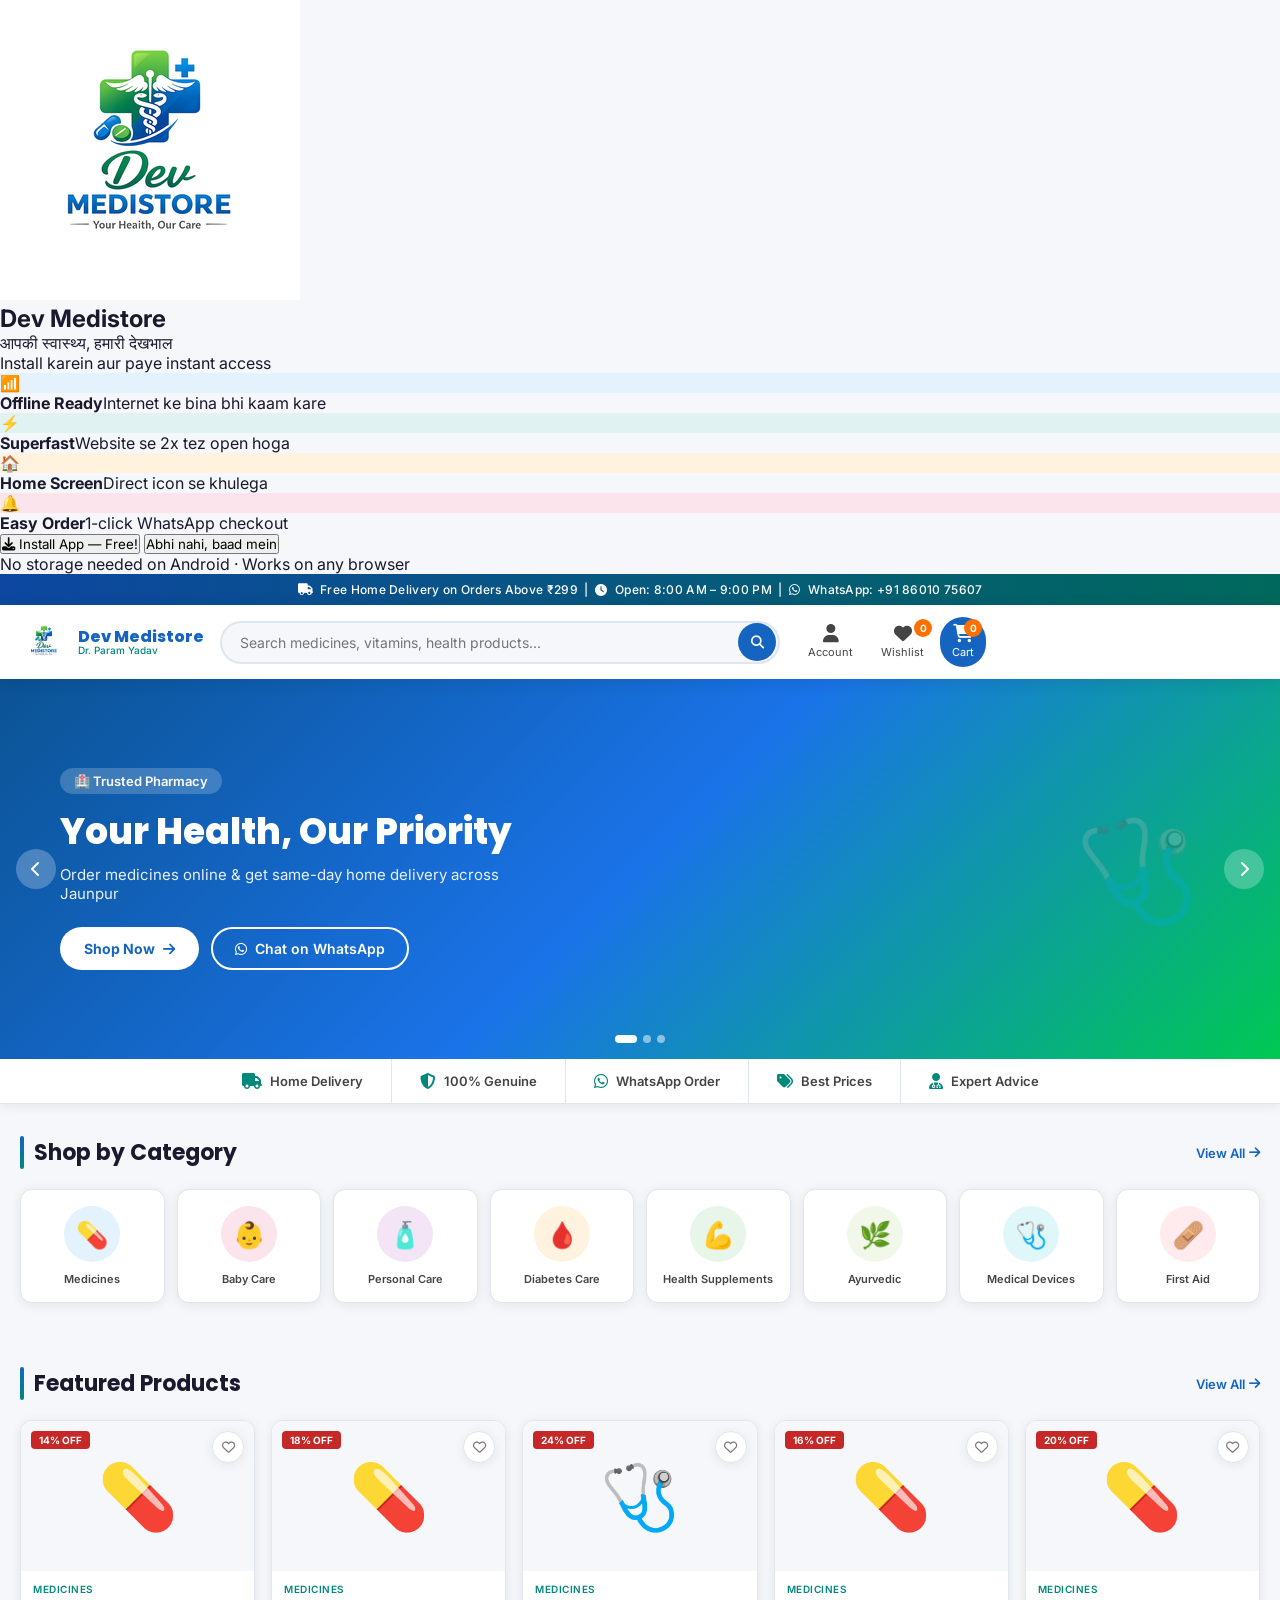
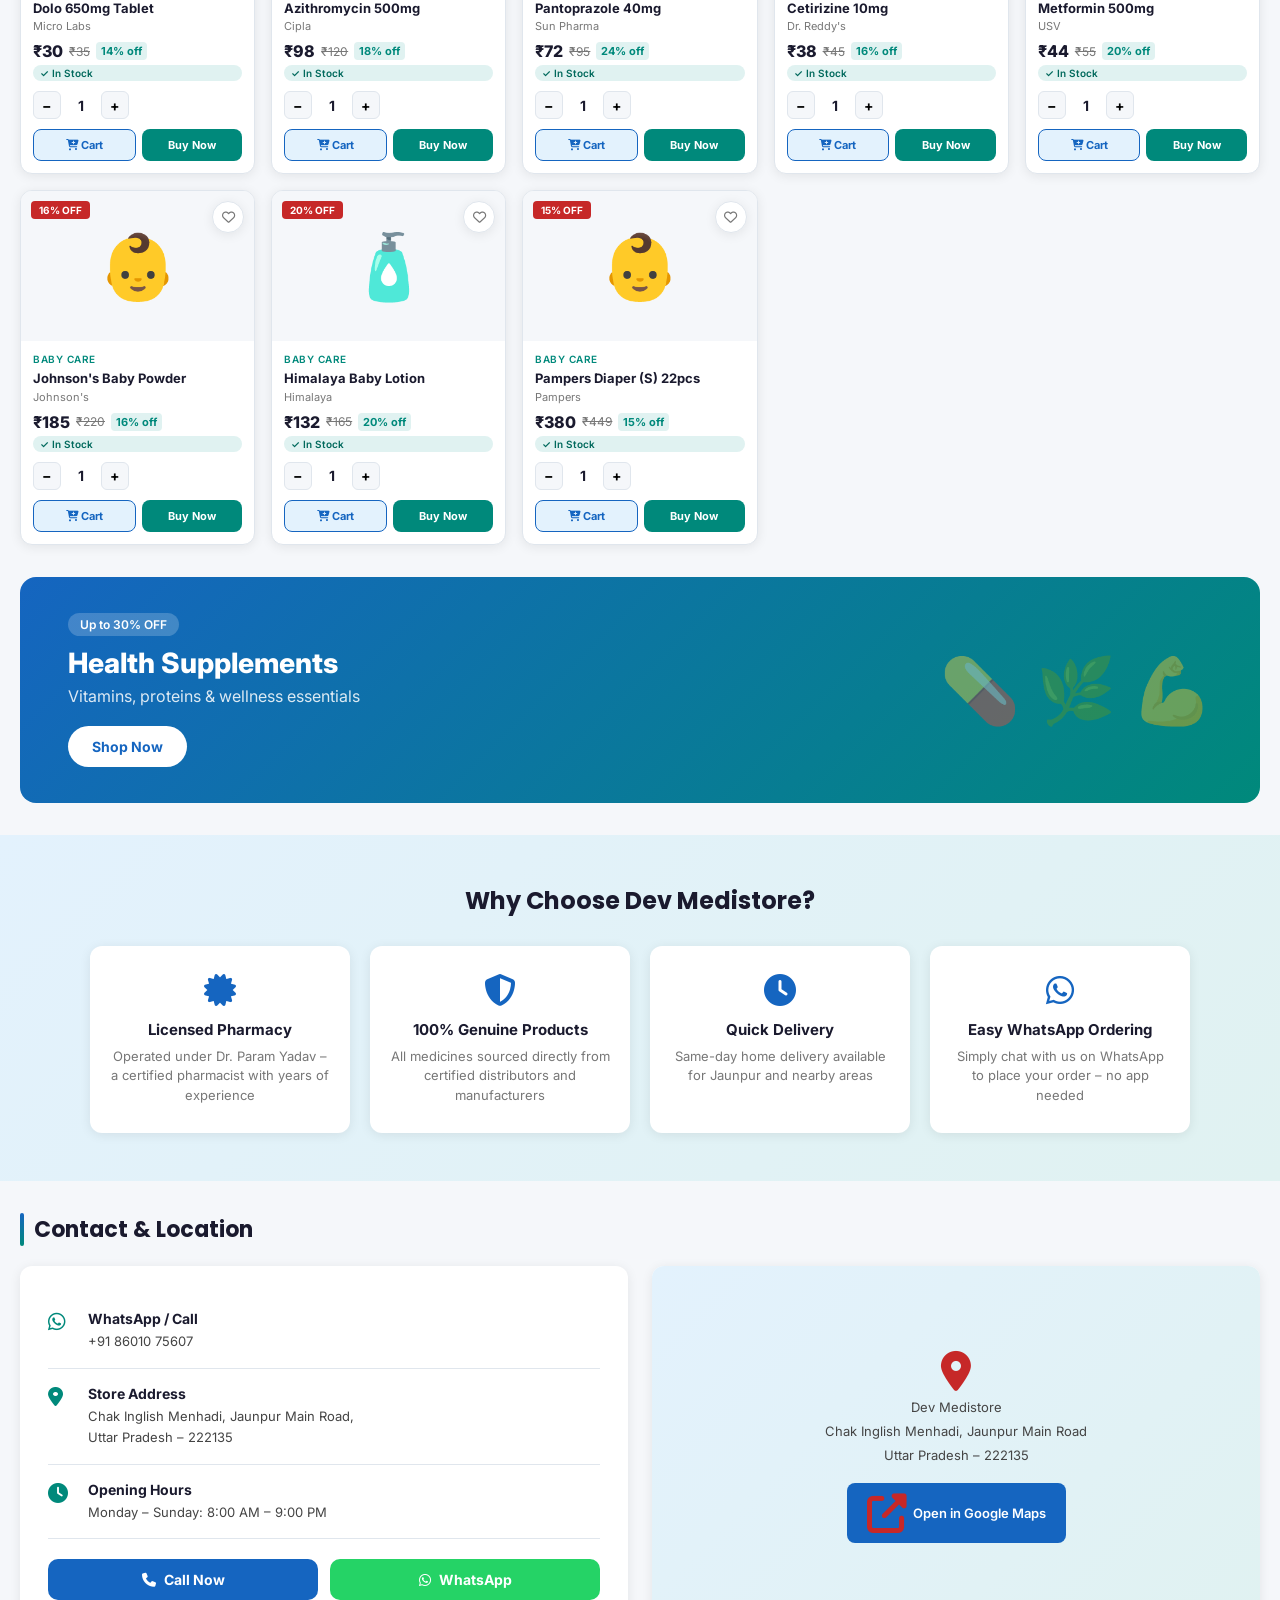
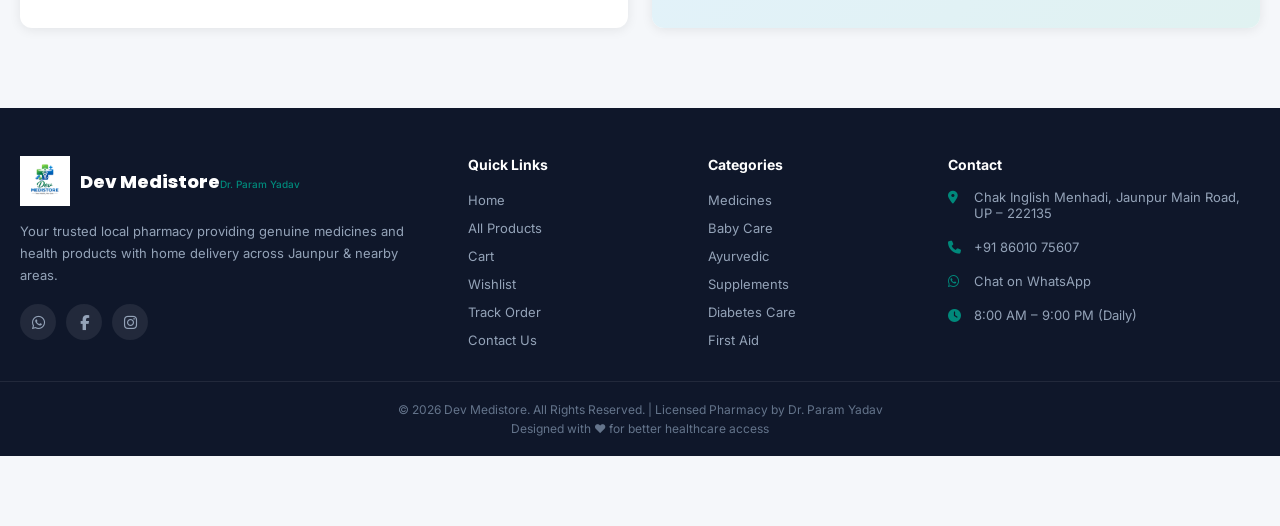
==== commit 3b6b62b2: "Add files via upload" ====
--- a/index.html
+++ b/index.html
@@ -6,6 +6,15 @@
   <meta name="description" content="Dev Medistore - Your trusted online pharmacy in Jaunpur, UP. Order medicines online, get home delivery. Owner: Dr. Param Yadav." />
   <meta name="keywords" content="online pharmacy, medicine delivery, Jaunpur pharmacy, Dev Medistore, Dr Param Yadav" />
   <title>Dev Medistore – Online Pharmacy | Jaunpur, UP</title>
+  <meta name="theme-color" content="#1565c0" />
+  <meta name="mobile-web-app-capable" content="yes" />
+  <meta name="apple-mobile-web-app-capable" content="yes" />
+  <meta name="apple-mobile-web-app-status-bar-style" content="default" />
+  <meta name="apple-mobile-web-app-title" content="Dev Medistore" />
+  <meta name="application-name" content="Dev Medistore" />
+  <link rel="apple-touch-icon" href="images/logo.png" />
+  <link rel="icon" type="image/png" href="images/logo.png" />
+  <link rel="manifest" href="manifest.json" />
   <link rel="stylesheet" href="https://cdnjs.cloudflare.com/ajax/libs/font-awesome/6.5.0/css/all.min.css" />
   <link href="https://fonts.googleapis.com/css2?family=Inter:wght@300;400;500;600;700;800&family=Poppins:wght@400;600;700;800&display=swap" rel="stylesheet" />
 
@@ -42,7 +51,7 @@
 .navbar{position:sticky;top:0;z-index:1000;background:#fff;box-shadow:0 2px 16px rgba(0,0,0,.1);transition:var(--transition)}
 .nav-container{max-width:1400px;margin:0 auto;padding:12px 20px;display:flex;align-items:center;gap:16px}
 .nav-logo{display:flex;align-items:center;gap:10px;min-width:180px;text-decoration:none}
-.logo-icon{width:42px;height:42px;background:linear-gradient(135deg,var(--primary),var(--green));border-radius:10px;display:flex;align-items:center;justify-content:center;color:#fff;font-size:20px}
+.logo-icon{width:48px;height:48px;border-radius:10px;display:flex;align-items:center;justify-content:center;overflow:hidden;background:transparent;flex-shrink:0}.logo-icon img{width:100%;height:100%;object-fit:contain}
 .logo-text{display:flex;flex-direction:column;line-height:1.1}
 .logo-main{font-family:'Poppins',sans-serif;font-weight:800;font-size:16px;color:var(--primary)}
 .logo-sub{font-size:10px;color:var(--green);font-weight:500}
@@ -56,8 +65,7 @@
 .search-result-item{padding:10px 16px;cursor:pointer;display:flex;align-items:center;gap:10px;border-bottom:1px solid var(--border);transition:background .15s}
 .search-result-item:hover{background:var(--primary-light)}
 .search-result-item:last-child{border-bottom:none}
-.sri-emoji{font-size:20px;display:inline-flex;align-items:center;justify-content:center;width:24px;height:24px}
-.sri-emoji img{width:100%;height:100%;object-fit:contain}
+.sri-emoji{font-size:20px;display:inline-flex;align-items:center;width:28px;height:28px;flex-shrink:0}.sri-emoji img{width:100%;height:100%;object-fit:contain}
 .sri-name{font-weight:600;font-size:13px}
 .sri-brand{font-size:11px;color:var(--text-light)}
 .sri-price{margin-left:auto;font-weight:700;color:var(--green)}
@@ -133,8 +141,7 @@
 .wishlist-btn{position:absolute;top:10px;right:10px;background:#fff;border:1px solid var(--border);border-radius:50%;width:32px;height:32px;display:flex;align-items:center;justify-content:center;cursor:pointer;color:var(--text-light);transition:var(--transition);z-index:1;box-shadow:var(--shadow)}
 .wishlist-btn:hover,.wishlist-btn.active{color:#e53935;border-color:#e53935;transform:scale(1.15)}
 .wishlist-btn.active{background:#fdecea}
-.product-image{height:150px;display:flex;align-items:center;justify-content:center;font-size:64px;background:var(--bg);padding:16px;cursor:pointer}
-.product-image img{width:100%;height:100%;object-fit:contain}
+.product-image{height:150px;display:flex;align-items:center;justify-content:center;font-size:64px;background:var(--bg);padding:10px;cursor:pointer;overflow:hidden}.product-image img{width:100%;height:100%;object-fit:contain}
 .product-info{padding:12px;flex:1;display:flex;flex-direction:column}
 .product-category{font-size:10px;color:var(--green);font-weight:600;text-transform:uppercase;letter-spacing:.5px}
 .product-name{font-size:13px;font-weight:700;color:var(--text-dark);margin:4px 0 2px;line-height:1.4;cursor:pointer}
@@ -218,8 +225,7 @@
 .cart-items-container{background:#fff;border-radius:var(--radius);padding:20px;box-shadow:var(--shadow)}
 .cart-item{display:flex;gap:14px;padding:16px 0;border-bottom:1px solid var(--border);align-items:flex-start}
 .cart-item:last-child{border-bottom:none}
-.cart-item-img{font-size:44px;min-width:64px;height:64px;background:var(--bg);border-radius:10px;display:flex;align-items:center;justify-content:center;overflow:hidden}
-.cart-item-img img{width:100%;height:100%;object-fit:contain;padding:4px}
+.cart-item-img{font-size:44px;min-width:64px;height:64px;background:var(--bg);border-radius:10px;display:flex;align-items:center;justify-content:center;overflow:hidden}.cart-item-img img{width:100%;height:100%;object-fit:contain;padding:4px}
 .cart-item-details{flex:1}
 .cart-item-name{font-size:14px;font-weight:700;margin-bottom:2px}
 .cart-item-brand{font-size:11px;color:var(--text-light);margin-bottom:6px}
@@ -288,8 +294,7 @@
 
 /* PRODUCT DETAIL MODAL */
 .product-detail-layout{display:grid;grid-template-columns:1fr 1fr;gap:24px;padding:24px}
-.product-detail-image{font-size:120px;display:flex;align-items:center;justify-content:center;background:var(--bg);border-radius:var(--radius);height:280px}
-.product-detail-image img{width:100%;height:100%;object-fit:contain;padding:24px}
+.product-detail-image{font-size:120px;display:flex;align-items:center;justify-content:center;background:var(--bg);border-radius:var(--radius);height:280px;overflow:hidden}.product-detail-image img{width:100%;height:100%;object-fit:contain;padding:20px}
 .product-detail-info{padding:8px 0}
 .product-detail-info h2{font-size:20px;font-weight:700;margin-bottom:4px}
 .product-detail-info .brand{font-size:13px;color:var(--text-light);margin-bottom:12px}
@@ -411,6 +416,46 @@
 <body>
 
 <!-- TOP ANNOUNCEMENT BAR -->
+
+<!-- PWA INSTALL BOTTOM SHEET -->
+<div id="pwaOverlay" onclick="handleOverlayClick(event)">
+  <div id="pwaSheet">
+    <div class="pwa-handle"></div>
+    <div class="pwa-header">
+      <img class="pwa-icon" src="[data-uri]" alt="Dev Medistore">
+      <div class="pwa-header-text">
+        <h2>Dev Medistore</h2>
+        <p>आपकी स्वास्थ्य, हमारी देखभाल<br>Install karein aur paye instant access</p>
+      </div>
+    </div>
+    <div class="pwa-divider"></div>
+    <div class="pwa-features">
+      <div class="pwa-feat">
+        <div class="pwa-feat-icon" style="background:#e3f2fd">📶</div>
+        <div class="pwa-feat-text"><strong>Offline Ready</strong><span>Internet ke bina bhi kaam kare</span></div>
+      </div>
+      <div class="pwa-feat">
+        <div class="pwa-feat-icon" style="background:#e0f2f1">⚡</div>
+        <div class="pwa-feat-text"><strong>Superfast</strong><span>Website se 2x tez open hoga</span></div>
+      </div>
+      <div class="pwa-feat">
+        <div class="pwa-feat-icon" style="background:#fff3e0">🏠</div>
+        <div class="pwa-feat-text"><strong>Home Screen</strong><span>Direct icon se khulega</span></div>
+      </div>
+      <div class="pwa-feat">
+        <div class="pwa-feat-icon" style="background:#fce4ec">🔔</div>
+        <div class="pwa-feat-text"><strong>Easy Order</strong><span>1-click WhatsApp checkout</span></div>
+      </div>
+    </div>
+    <div class="pwa-actions">
+      <button class="pwa-btn-install" onclick="installApp()">
+        <i class="fas fa-download"></i> Install App — Free!
+      </button>
+      <button class="pwa-btn-later" onclick="dismissInstall()">Abhi nahi, baad mein</button>
+      <p class="pwa-note">No storage needed on Android · Works on any browser</p>
+    </div>
+  </div>
+</div>
 <div class="announcement-bar">
   <span><i class="fas fa-truck"></i> Free Home Delivery on Orders Above ₹299 &nbsp;|&nbsp;</span>
   <span><i class="fas fa-clock"></i> Open: 8:00 AM – 9:00 PM &nbsp;|&nbsp;</span>
@@ -421,7 +466,7 @@
 <header class="navbar" id="navbar">
   <div class="nav-container">
     <a href="#home" class="nav-logo" onclick="showPage('home')">
-      <div class="logo-icon"><i class="fas fa-plus-circle"></i></div>
+      <div class="logo-icon"><img src="[data-uri]" alt="Dev Medistore" /></div>
       <div class="logo-text">
         <span class="logo-main">Dev Medistore</span>
         <span class="logo-sub">Dr. Param Yadav</span>
@@ -692,7 +737,8 @@
       <p class="modal-note">Your order will be sent directly to our WhatsApp for confirmation.</p>
       <div class="form-group"><label>Your Full Name *</label><input type="text" id="custName" placeholder="Enter your name" /></div>
       <div class="form-group"><label>Mobile Number *</label><input type="tel" id="custPhone" placeholder="+91 XXXXX XXXXX" /></div>
-      <div class="form-group"><label>Delivery Address *</label><textarea id="custAddress" rows="3" placeholder="House No, Street, Village, City, PIN"></textarea></div>
+      <div class="form-group"><label>Delivery Address *</label><textarea id="custAddress" rows="3" placeholder="House No, Street, Area, City"></textarea></div>
+      <div class="form-group"><label>Pincode *</label><input type="tel" id="custPin" placeholder="e.g. 222001" maxlength="6" /></div>
       <button class="btn-whatsapp-full" onclick="placeOrder()"><i class="fab fa-whatsapp"></i> Place Order on WhatsApp</button>
     </div>
   </div>
@@ -711,7 +757,7 @@
   <div class="footer-top">
     <div class="footer-col footer-brand">
       <div class="footer-logo">
-        <i class="fas fa-plus-circle"></i>
+        <img src="[data-uri]" alt="Dev Medistore" style="width:50px;height:50px;object-fit:contain">
         <div><span class="logo-main">Dev Medistore</span><span class="logo-sub">Dr. Param Yadav</span></div>
       </div>
       <p>Your trusted local pharmacy providing genuine medicines and health products with home delivery across Jaunpur & nearby areas.</p>
@@ -789,24 +835,24 @@
   {id:12,name:"Himalaya Neem Face Wash",brand:"Himalaya",category:"Personal Care",mrp:115,price:92,discount:20,emoji:"🧼",inStock:true,desc:"Purifying neem and turmeric face wash for pimple-free, clear skin."},
   {id:13,name:"Colgate Total 150g",brand:"Colgate",category:"Personal Care",mrp:85,price:72,discount:15,emoji:"🦷",inStock:true,desc:"Advanced antibacterial toothpaste for complete oral care – fights germs for 12 hours."},
   {id:14,name:"Savlon Moisturising Soap",brand:"Savlon",category:"Personal Care",mrp:45,price:38,discount:16,emoji:"🧼",inStock:true,desc:"Germ-protection soap with moisturizing properties for soft and protected skin."},
-  {id:15,name:"Accu-Chek Active Glucometer",brand:"Roche",category:"Diabetes Care",mrp:1299,price:899,discount:31,emoji:"🩸",img:"images/p15.jpg",inStock:true,desc:"Accurate and easy-to-use blood glucose meter. Requires only a tiny blood sample. Results in 5 seconds."},
-  {id:16,name:"Accu-Chek Active Test Strips (50)",brand:"Roche",category:"Diabetes Care",mrp:750,price:595,discount:21,emoji:"📋",img:"images/p16.jpg",inStock:true,desc:"Test strips compatible with Accu-Chek Active glucometer. Accurate blood glucose measurement."},
-  {id:17,name:"Gluco Smart Monitor Kit",brand:"Dr. Morepen",category:"Diabetes Care",mrp:999,price:750,discount:25,emoji:"🩸",img:"images/p17.jpg",inStock:false,desc:"Complete blood glucose monitoring kit with lancets, strips, and glucose meter."},
-  {id:18,name:"Revital H Daily Supplement",brand:"Ranbaxy",category:"Health Supplements",mrp:480,price:384,discount:20,emoji:"💪",img:"images/p18.jpg",inStock:true,desc:"Complete multivitamin with minerals for energy, vitality, and overall wellness."},
-  {id:19,name:"Vitamin C 1000mg Tablet",brand:"HealthVit",category:"Health Supplements",mrp:350,price:245,discount:30,emoji:"🍊",img:"images/p19.jpg",inStock:true,desc:"High-potency Vitamin C for immune support, antioxidant protection, and skin health."},
-  {id:20,name:"Omega-3 Fish Oil Capsules",brand:"Nature's Bounty",category:"Health Supplements",mrp:650,price:495,discount:24,emoji:"🐟",img:"images/p20.jpg",inStock:true,desc:"High-quality omega-3 fatty acids for heart health, brain function, and joint support."},
-  {id:21,name:"Calcium + Vitamin D3 Tablet",brand:"Shelcal",category:"Health Supplements",mrp:280,price:224,discount:20,emoji:"🦴",img:"images/p21.jpg",inStock:true,desc:"Calcium and Vitamin D3 supplement for strong bones, teeth, and muscle function."},
-  {id:22,name:"Ashwagandha KSM-66 Extract",brand:"Himalaya",category:"Ayurvedic",mrp:380,price:285,discount:25,emoji:"🌿",img:"images/p22.jpg",inStock:true,desc:"Premium ashwagandha extract for stress relief, energy, and adaptogenic support."},
-  {id:23,name:"Triphala Churna 100g",brand:"Patanjali",category:"Ayurvedic",mrp:75,price:58,discount:23,emoji:"🌿",img:"images/p23.jpg",inStock:true,desc:"Classic Ayurvedic digestive formula for gut health, detox, and immunity."},
-  {id:24,name:"Dabur Chyawanprash 1kg",brand:"Dabur",category:"Ayurvedic",mrp:320,price:256,discount:20,emoji:"🏺",img:"images/p24.jpg",inStock:true,desc:"Traditional Ayurvedic health tonic with 41 natural ingredients for immunity and vitality."},
+  {id:15,name:"Accu-Chek Active Glucometer",brand:"Roche",category:"Diabetes Care",mrp:1299,price:899,discount:31,emoji:"🩸",img:"[data-uri]",inStock:true,desc:"Accurate and easy-to-use blood glucose meter. Requires only a tiny blood sample. Results in 5 seconds."},
+  {id:16,name:"Accu-Chek Active Test Strips (50)",brand:"Roche",category:"Diabetes Care",mrp:750,price:595,discount:21,emoji:"📋",img:"[data-uri]",inStock:true,desc:"Test strips compatible with Accu-Chek Active glucometer. Accurate blood glucose measurement."},
+  {id:17,name:"Gluco Smart Monitor Kit",brand:"Dr. Morepen",category:"Diabetes Care",mrp:999,price:750,discount:25,emoji:"🩸",img:"[data-uri]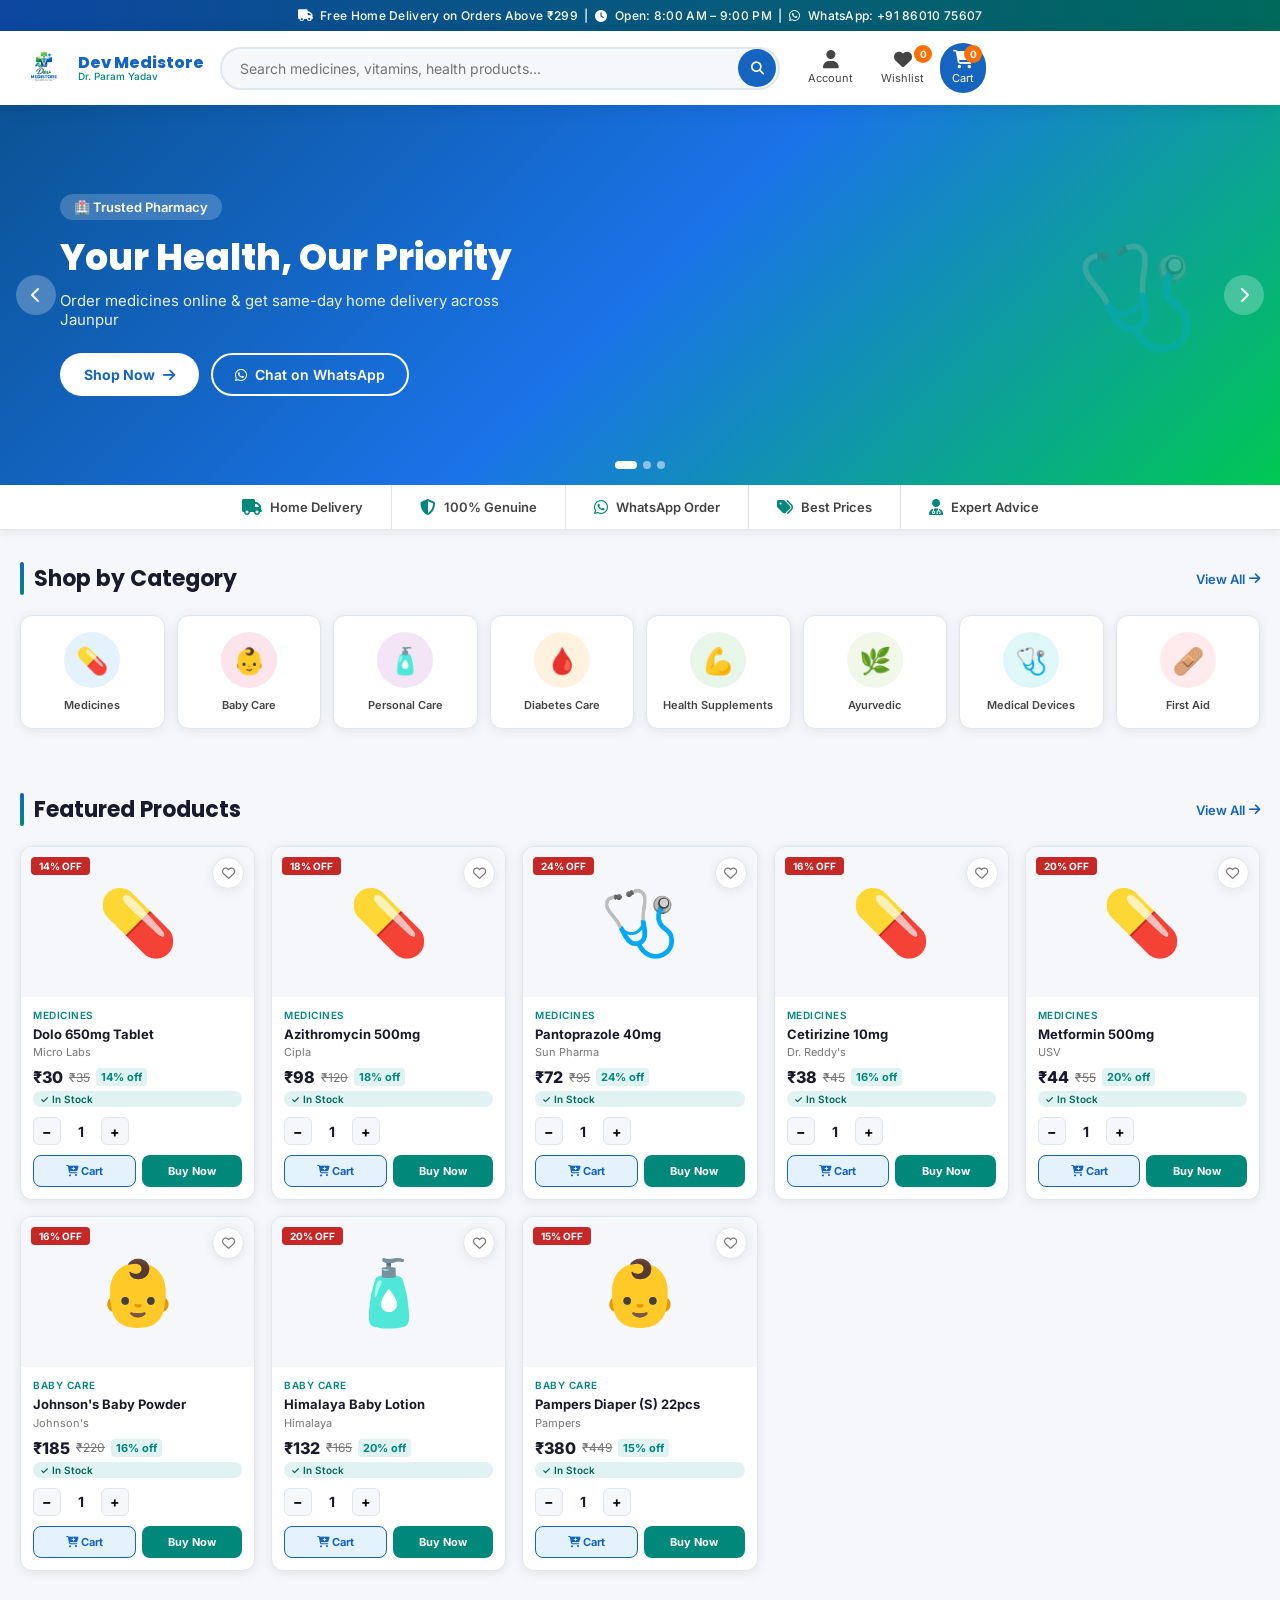
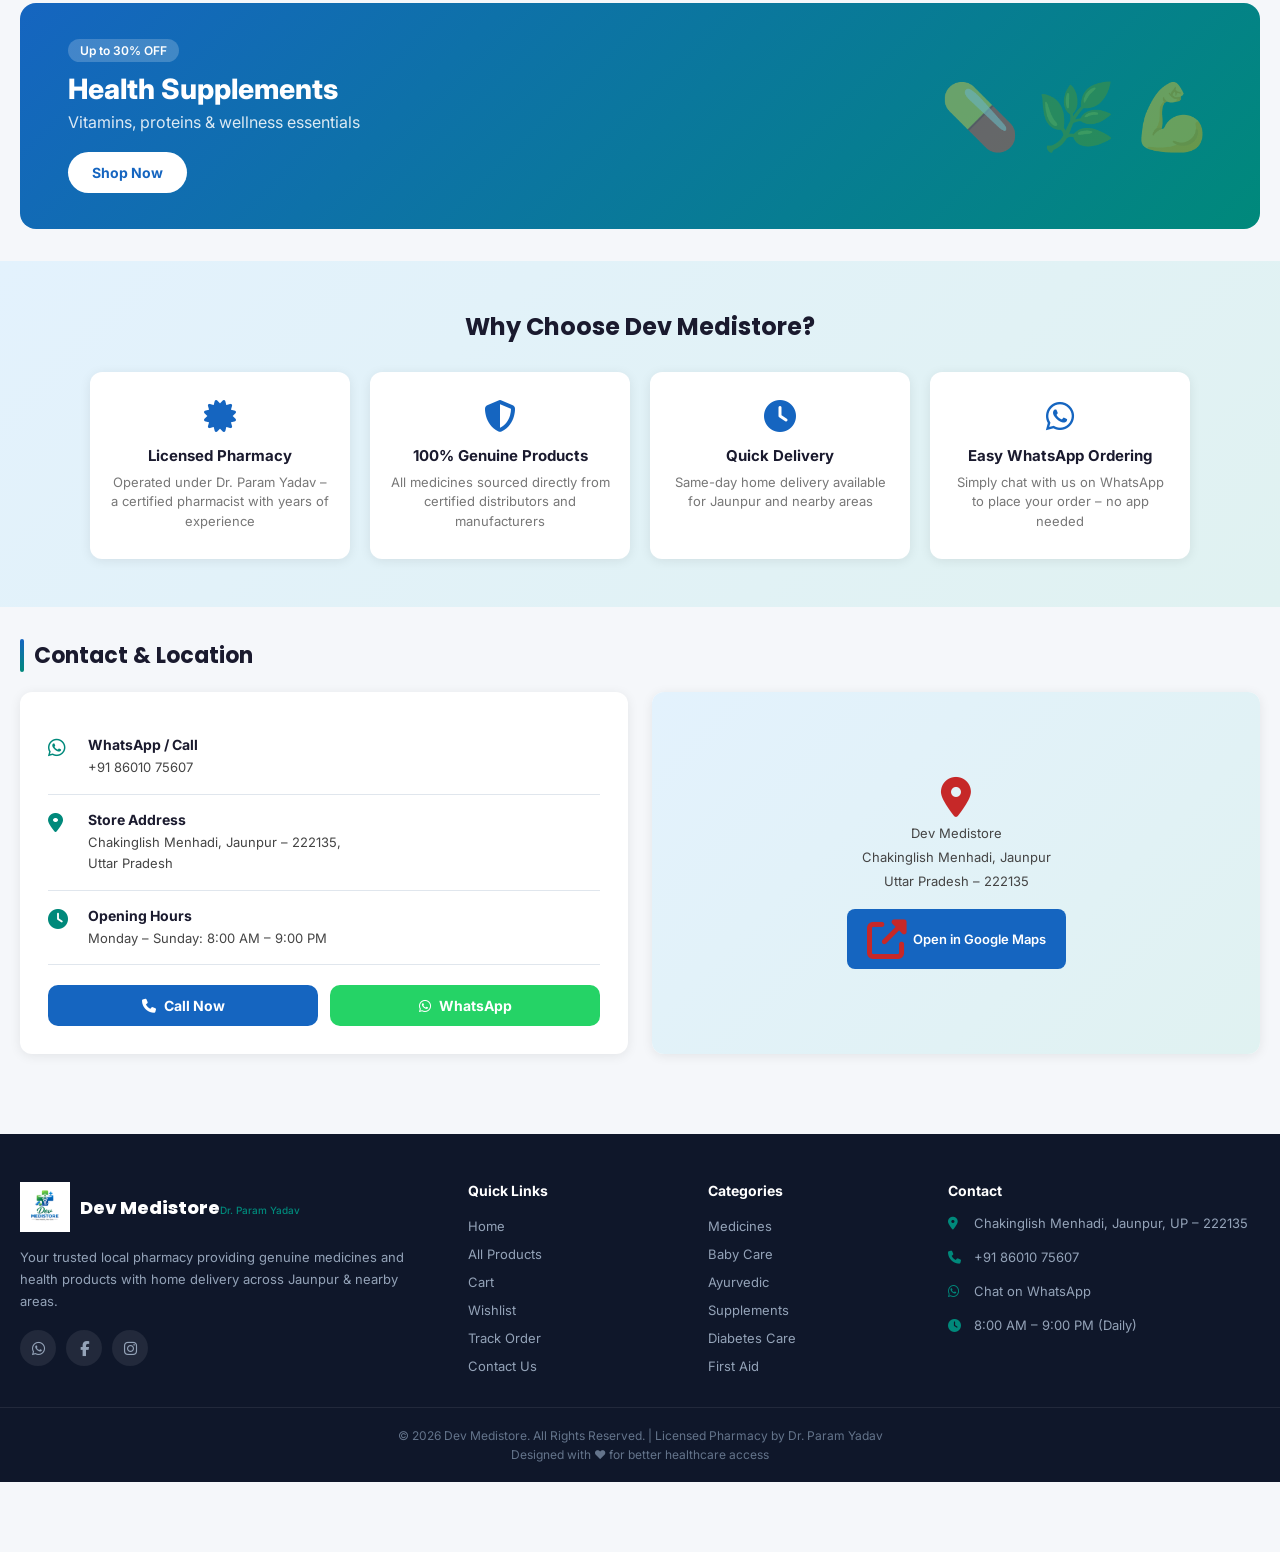
==== commit 21e19f92: "Add files via upload" ====
--- a/index.html
+++ b/index.html
@@ -418,7 +418,7 @@
 <!-- TOP ANNOUNCEMENT BAR -->
 
 <!-- PWA INSTALL BOTTOM SHEET -->
-<div id="pwaOverlay" onclick="handleOverlayClick(event)">
+<div id="pwaOverlay" onclick="handleOverlayClick(event)" style="display:none">
   <div id="pwaSheet">
     <div class="pwa-handle"></div>
     <div class="pwa-header">
@@ -615,7 +615,7 @@
       <div class="contact-grid">
         <div class="contact-info">
           <div class="contact-item"><i class="fab fa-whatsapp"></i><div><strong>WhatsApp / Call</strong><span>+91 86010 75607</span></div></div>
-          <div class="contact-item"><i class="fas fa-map-marker-alt"></i><div><strong>Store Address</strong><span>Chak Inglish Menhadi, Jaunpur Main Road,<br>Uttar Pradesh – 222135</span></div></div>
+          <div class="contact-item"><i class="fas fa-map-marker-alt"></i><div><strong>Store Address</strong><span>Chakinglish Menhadi, Jaunpur – 222135,<br>Uttar Pradesh</span></div></div>
           <div class="contact-item"><i class="fas fa-clock"></i><div><strong>Opening Hours</strong><span>Monday – Sunday: 8:00 AM – 9:00 PM</span></div></div>
           <div class="contact-actions">
             <a href="tel:+918601075607" class="btn-call"><i class="fas fa-phone"></i> Call Now</a>
@@ -626,9 +626,9 @@
           <div class="map-placeholder">
             <i class="fas fa-map-marker-alt"></i>
             <p>Dev Medistore</p>
-            <p>Chak Inglish Menhadi, Jaunpur Main Road</p>
+            <p>Chakinglish Menhadi, Jaunpur</p>
             <p>Uttar Pradesh – 222135</p>
-            <a href="https://www.google.com/maps/search/Chak+Inglish+Menhadi+Jaunpur+UP+222135" target="_blank" class="map-link"><i class="fas fa-external-link-alt"></i> Open in Google Maps</a>
+            <a href="https://www.google.com/maps/search/Chakinglish+Menhadi+Jaunpur+UP+222135" target="_blank" class="map-link"><i class="fas fa-external-link-alt"></i> Open in Google Maps</a>
           </div>
         </div>
       </div>
@@ -792,7 +792,7 @@
     <div class="footer-col">
       <h4>Contact</h4>
       <ul class="contact-list">
-        <li><i class="fas fa-map-marker-alt"></i> Chak Inglish Menhadi, Jaunpur Main Road, UP – 222135</li>
+        <li><i class="fas fa-map-marker-alt"></i> Chakinglish Menhadi, Jaunpur, UP – 222135</li>
         <li><i class="fas fa-phone"></i> <a href="tel:+918601075607">+91 86010 75607</a></li>
         <li><i class="fab fa-whatsapp"></i> <a href="https://wa.me/918601075607" target="_blank">Chat on WhatsApp</a></li>
         <li><i class="fas fa-clock"></i> 8:00 AM – 9:00 PM (Daily)</li>
@@ -1162,8 +1162,8 @@
   const orderId='DM'+Date.now().toString().slice(-6);
   const ts=new Date().toLocaleString('en-IN',{day:'2-digit',month:'short',year:'numeric',hour:'2-digit',minute:'2-digit'});
   const savings=cart.reduce((s,i)=>s+(i.mrp-i.price)*i.qty,0);
-  const itemLines=cart.map(i=>`  ▸ *${i.name}*%0A    Brand: ${i.brand} | Qty: ${i.qty} | Price: ₹${i.price}/pc%0A    MRP: ₹${i.mrp} | Saved: ₹${(i.mrp-i.price)*i.qty} | Subtotal: ₹${i.price*i.qty}`).join('%0A%0A');
-  const msg=[
+  const itemLines=cart.map(i=>`  ▸ *${i.name}*\n    Brand: ${i.brand} | Qty: ${i.qty} | Price: ₹${i.price}/pc\n    MRP: ₹${i.mrp} | Saved: ₹${(i.mrp-i.price)*i.qty} | Subtotal: ₹${i.price*i.qty}`).join('\n\n');
+  const msgText=[
     '🏥 *NEW ORDER – Dev Medistore*',
     '━━━━━━━━━━━━━━━━━━━━',
     `📋 *Order ID:* #${orderId}`,
@@ -1188,7 +1188,8 @@
     '🚚 *HOME DELIVERY REQUESTED*',
     '_Kindly confirm & share expected delivery time._',
     '_Placed via Dev Medistore App_'
-  ].join('%0A');
+  ].join('\n');
+  const msg=encodeURIComponent(msgText);
   const order={id:orderId,items:cart.map(c=>c.name+' ×'+c.qty).join(', '),total:'₹'+grand,date:new Date().toLocaleDateString('en-IN'),status:'Order Received'};
   orderHistory.unshift(order);
   localStorage.setItem('dm_orders',JSON.stringify(orderHistory.slice(0,20)));
